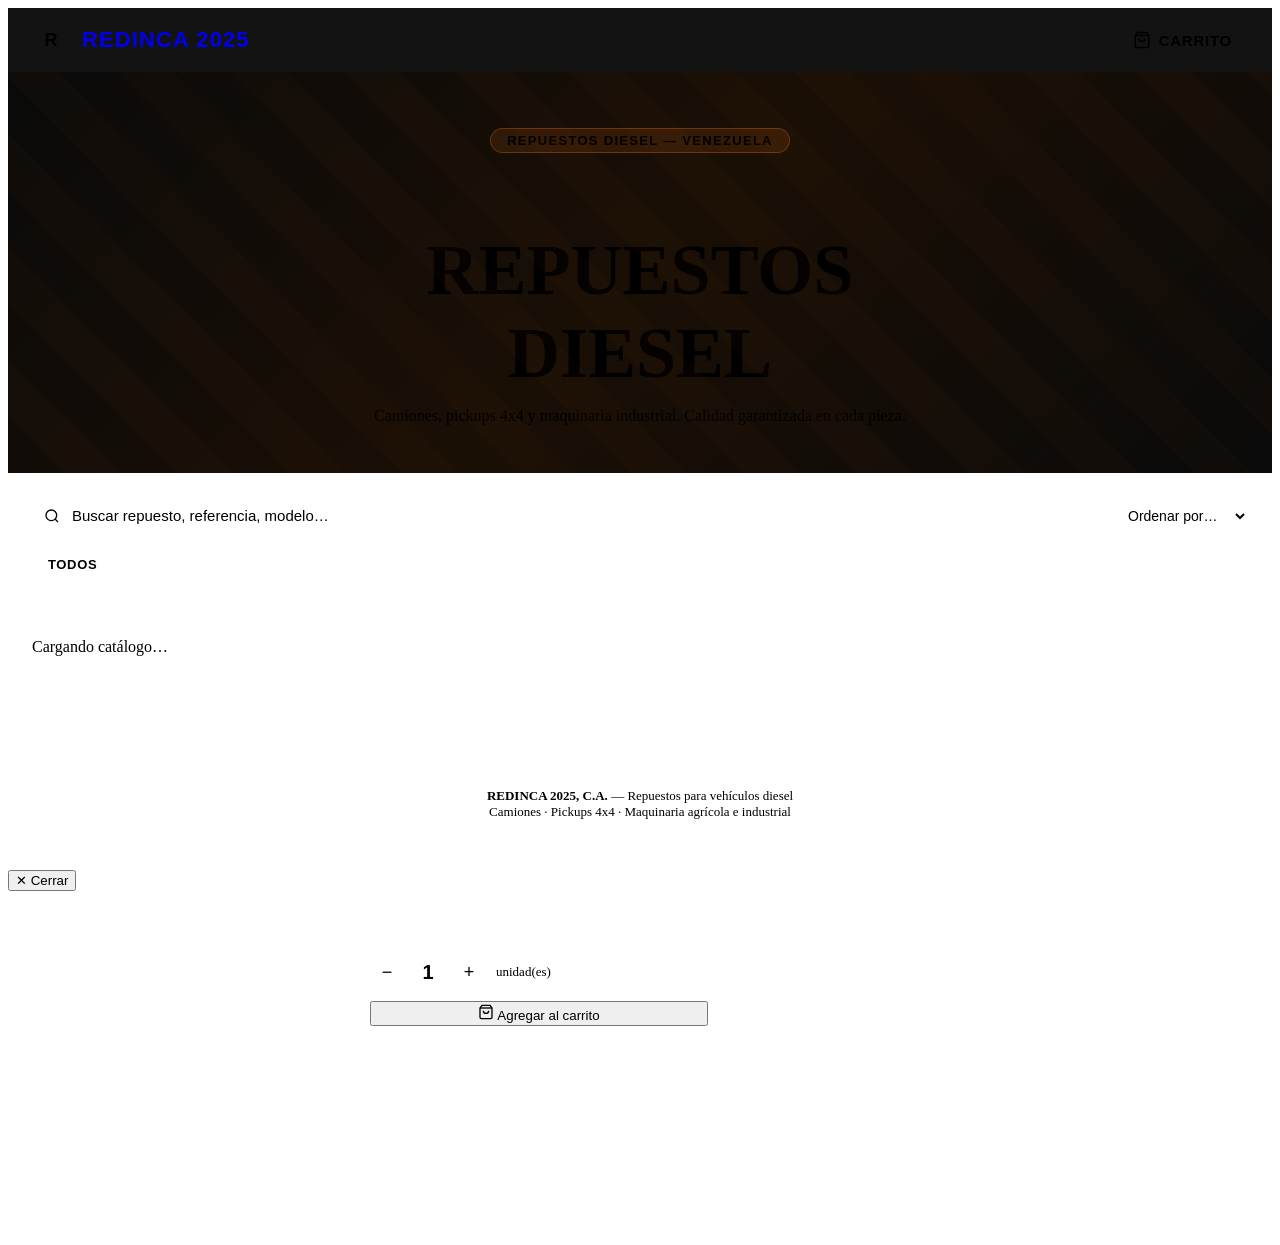
==== index.html @ 523093d1 "carga-archvios-raiz" ====
<!DOCTYPE html>
<html lang="es">
<head>
  <meta charset="UTF-8"/>
  <meta name="viewport" content="width=device-width, initial-scale=1.0"/>
  <title>REDINCA 2025 — Repuestos Diesel</title>
  <meta name="description" content="Catálogo de repuestos para vehículos diesel — camiones, pickups y maquinaria industrial."/>
  <link rel="stylesheet" href="css/style.css"/>
  <script src="https://cdn.jsdelivr.net/npm/@emailjs/browser@3/dist/email.min.js"></script>
  <style>
    /* ---- HEADER ---- */
    .site-header {
      position: sticky; top: 0; z-index: 100;
      background: rgba(10,10,10,0.96);
      backdrop-filter: blur(10px);
      border-bottom: 1px solid var(--border);
    }
    .header-inner {
      max-width: 1280px; margin: 0 auto;
      padding: 0 24px;
      display: flex; align-items: center; justify-content: space-between;
      height: 64px;
    }
    .logo { display: flex; align-items: center; gap: 12px; text-decoration: none; }
    .logo-mark {
      width: 38px; height: 38px;
      background: var(--orange);
      border-radius: 4px;
      display: flex; align-items: center; justify-content: center;
      font-family: 'Barlow Condensed', sans-serif;
      font-weight: 800; font-size: 18px; color: #000;
    }
    .logo-text { font-family: 'Barlow Condensed', sans-serif; font-size: 22px; font-weight: 700; letter-spacing: 0.05em; color: var(--white); }
    .logo-year { color: var(--orange); }

    .cart-btn {
      position: relative; cursor: pointer;
      background: var(--surface); border: 1px solid var(--border2);
      border-radius: var(--radius); padding: 8px 16px;
      display: flex; align-items: center; gap: 8px;
      font-family: 'Barlow Condensed', sans-serif; font-weight: 600; font-size: 15px;
      color: var(--text); transition: border-color 0.15s;
      text-transform: uppercase; letter-spacing: 0.05em;
    }
    .cart-btn:hover { border-color: var(--orange); color: var(--orange); }
    .cart-badge {
      position: absolute; top: -6px; right: -6px;
      background: var(--orange); color: #000;
      width: 18px; height: 18px; border-radius: 50%;
      font-size: 10px; font-weight: 800;
      display: none; align-items: center; justify-content: center;
    }

    /* ---- HERO ---- */
    .hero {
      background: linear-gradient(135deg, #0a0a0a 0%, #1a0f05 50%, #0a0a0a 100%);
      border-bottom: 1px solid var(--border);
      padding: 56px 24px 48px;
      text-align: center;
      position: relative;
      overflow: hidden;
    }
    .hero::before {
      content: '';
      position: absolute; inset: 0;
      background: repeating-linear-gradient(45deg, transparent, transparent 40px, rgba(249,115,22,0.02) 40px, rgba(249,115,22,0.02) 80px);
    }
    .hero-tag {
      display: inline-block;
      background: rgba(249,115,22,0.12); color: var(--orange);
      border: 1px solid rgba(249,115,22,0.3);
      border-radius: 99px; padding: 4px 16px;
      font-family: 'Barlow Condensed', sans-serif;
      font-size: 13px; font-weight: 700; letter-spacing: 0.1em;
      text-transform: uppercase; margin-bottom: 16px;
    }
    .hero h1 { font-size: clamp(36px, 6vw, 72px); font-weight: 800; color: var(--white); margin-bottom: 12px; }
    .hero h1 span { color: var(--orange); }
    .hero p { color: var(--textSoft); font-size: 16px; max-width: 540px; margin: 0 auto; }

    /* ---- FILTROS ---- */
    .filters-bar {
      max-width: 1280px; margin: 0 auto;
      padding: 24px 24px 0;
    }
    .search-row {
      display: flex; gap: 12px; flex-wrap: wrap;
      margin-bottom: 16px;
    }
    .search-wrap {
      flex: 1; min-width: 200px;
      position: relative;
    }
    .search-wrap svg { position: absolute; left: 12px; top: 50%; transform: translateY(-50%); color: var(--muted); }
    .search-input {
      width: 100%; background: var(--surface);
      border: 1px solid var(--border); border-radius: var(--radius);
      color: var(--text); font-size: 15px;
      padding: 10px 14px 10px 40px;
      outline: none; transition: border-color 0.15s;
    }
    .search-input:focus { border-color: var(--orange); }
    .search-input::placeholder { color: var(--muted); }
    .filter-select {
      background: var(--surface); border: 1px solid var(--border);
      border-radius: var(--radius); color: var(--text);
      font-size: 14px; padding: 10px 14px;
      outline: none; cursor: pointer; transition: border-color 0.15s;
    }
    .filter-select:focus { border-color: var(--orange); }
    .filter-select option { background: var(--surface2); }

    .cats-scroll {
      display: flex; gap: 8px; overflow-x: auto; padding-bottom: 4px;
      scrollbar-width: none;
    }
    .cats-scroll::-webkit-scrollbar { display: none; }
    .cat-chip {
      flex-shrink: 0; cursor: pointer;
      background: var(--surface); border: 1px solid var(--border);
      border-radius: 99px; padding: 6px 16px;
      font-family: 'Barlow Condensed', sans-serif;
      font-size: 13px; font-weight: 600; letter-spacing: 0.05em;
      text-transform: uppercase; color: var(--textSoft);
      transition: all 0.15s; white-space: nowrap;
    }
    .cat-chip:hover { border-color: var(--orange); color: var(--orange); }
    .cat-chip.active { background: var(--orange); border-color: var(--orange); color: #000; }

    /* ---- GRID ---- */
    .catalog-section { max-width: 1280px; margin: 0 auto; padding: 24px; }
    .results-info { color: var(--gray); font-size: 13px; margin-bottom: 16px; }
    .products-grid {
      display: grid;
      grid-template-columns: repeat(auto-fill, minmax(260px, 1fr));
      gap: 20px;
    }

    /* ---- PRODUCT CARD ---- */
    .product-card {
      background: var(--surface); border: 1px solid var(--border);
      border-radius: var(--radius2); overflow: hidden;
      transition: border-color 0.2s, transform 0.2s;
      cursor: pointer;
      display: flex; flex-direction: column;
    }
    .product-card:hover { border-color: var(--orange); transform: translateY(-2px); }
    .product-img-wrap {
      position: relative; aspect-ratio: 1;
      background: var(--surface2); overflow: hidden;
    }
    .product-img-wrap img {
      width: 100%; height: 100%; object-fit: cover;
      transition: transform 0.3s;
    }
    .product-card:hover .product-img-wrap img { transform: scale(1.04); }
    .no-img {
      width: 100%; height: 100%;
      display: flex; align-items: center; justify-content: center;
      font-size: 48px; opacity: 0.2;
    }
    .product-cat-badge {
      position: absolute; top: 10px; left: 10px;
    }
    .product-body { padding: 16px; flex: 1; display: flex; flex-direction: column; gap: 8px; }
    .product-name {
      font-family: 'Barlow Condensed', sans-serif;
      font-size: 18px; font-weight: 700; color: var(--white);
      line-height: 1.2;
    }
    .product-desc { font-size: 13px; color: var(--textSoft); line-height: 1.5; flex: 1; }
    .product-footer {
      display: flex; align-items: center; justify-content: space-between;
      padding: 12px 16px; border-top: 1px solid var(--border);
      background: rgba(0,0,0,0.2);
    }
    .product-price {
      font-family: 'Barlow Condensed', sans-serif;
      font-size: 22px; font-weight: 700; color: var(--orange);
    }
    .product-price span { font-size: 13px; font-weight: 400; color: var(--gray); margin-right: 4px; }
    .add-btn {
      background: var(--orange); color: #000; border: none;
      border-radius: var(--radius); padding: 8px 14px;
      font-family: 'Barlow Condensed', sans-serif;
      font-size: 13px; font-weight: 700; letter-spacing: 0.06em;
      text-transform: uppercase; cursor: pointer;
      transition: all 0.15s; display: flex; align-items: center; gap: 6px;
    }
    .add-btn:hover { background: var(--orangeL); transform: scale(1.04); }
    .add-btn.added { background: var(--green); color: #000; }

    /* ---- PRODUCT MODAL ---- */
    #product-modal .modal { max-width: 700px; }
    .product-modal-grid { display: grid; grid-template-columns: 1fr 1fr; gap: 24px; }
    @media (max-width: 600px) { .product-modal-grid { grid-template-columns: 1fr; } }
    .product-modal-imgs { border-radius: var(--radius); overflow: hidden; background: var(--surface2); aspect-ratio: 1; }
    .product-modal-imgs img { width: 100%; height: 100%; object-fit: cover; }
    .product-modal-info { display: flex; flex-direction: column; gap: 12px; }
    .product-modal-price {
      font-family: 'Barlow Condensed', sans-serif;
      font-size: 32px; font-weight: 800; color: var(--orange);
    }
    .qty-row { display: flex; align-items: center; gap: 10px; }
    .qty-btn {
      width: 34px; height: 34px; border-radius: var(--radius);
      background: var(--surface2); border: 1px solid var(--border2);
      color: var(--text); font-size: 18px; cursor: pointer;
      display: flex; align-items: center; justify-content: center;
      transition: all 0.15s;
    }
    .qty-btn:hover { border-color: var(--orange); color: var(--orange); }
    .qty-num { font-family: 'Barlow Condensed', sans-serif; font-size: 20px; font-weight: 700; min-width: 28px; text-align: center; }
    .thumbs { display: flex; gap: 8px; margin-top: 8px; flex-wrap: wrap; }
    .thumb { width: 56px; height: 56px; border-radius: var(--radius); overflow: hidden; border: 2px solid transparent; cursor: pointer; background: var(--surface2); }
    .thumb.active { border-color: var(--orange); }
    .thumb img { width: 100%; height: 100%; object-fit: cover; }

    /* ---- CART PANEL ---- */
    .cart-panel {
      position: fixed; top: 0; right: -420px; width: 420px; height: 100vh;
      background: var(--surface); border-left: 1px solid var(--border2);
      z-index: 500; transition: right 0.3s ease;
      display: flex; flex-direction: column;
    }
    .cart-panel.open { right: 0; }
    .cart-overlay {
      position: fixed; inset: 0;
      background: rgba(0,0,0,0.7);
      z-index: 499;
      display: none;
    }
    .cart-overlay.open { display: block; }
    @media (max-width: 440px) { .cart-panel { width: 100vw; right: -100vw; } }
    .cart-header {
      display: flex; align-items: center; justify-content: space-between;
      padding: 20px 24px; border-bottom: 1px solid var(--border);
    }
    .cart-header h2 { font-family: 'Barlow Condensed', sans-serif; font-size: 22px; font-weight: 700; }
    .cart-items { flex: 1; overflow-y: auto; padding: 16px; display: flex; flex-direction: column; gap: 12px; }
    .cart-item {
      display: flex; gap: 12px; align-items: flex-start;
      background: var(--surface2); border: 1px solid var(--border);
      border-radius: var(--radius); padding: 12px;
    }
    .cart-item-img {
      width: 56px; height: 56px; border-radius: var(--radius);
      background: var(--dark); flex-shrink: 0; overflow: hidden;
    }
    .cart-item-img img { width: 100%; height: 100%; object-fit: cover; }
    .cart-item-info { flex: 1; min-width: 0; }
    .cart-item-name { font-weight: 600; font-size: 14px; color: var(--white); line-height: 1.3; }
    .cart-item-price { font-family: 'Barlow Condensed', sans-serif; font-size: 16px; color: var(--orange); margin-top: 4px; }
    .cart-item-qty { display: flex; align-items: center; gap: 8px; margin-top: 6px; }
    .iq-btn { background: var(--border); border: none; color: var(--text); width: 24px; height: 24px; border-radius: 4px; cursor: pointer; font-size: 14px; display: flex; align-items: center; justify-content: center; }
    .iq-btn:hover { background: var(--orange); color: #000; }
    .cart-footer {
      padding: 16px 24px; border-top: 1px solid var(--border);
    }
    .cart-total-row { display: flex; justify-content: space-between; align-items: baseline; margin-bottom: 16px; }
    .cart-total-label { font-family: 'Barlow Condensed', sans-serif; font-size: 15px; text-transform: uppercase; letter-spacing: 0.05em; color: var(--gray); }
    .cart-total-amount { font-family: 'Barlow Condensed', sans-serif; font-size: 28px; font-weight: 800; color: var(--orange); }

    /* ---- CHECKOUT FORM ---- */
    #checkout-form { display: none; padding: 0 24px 24px; }
    #checkout-form.visible { display: block; }
    .step-indicator { display: flex; gap: 6px; margin-bottom: 20px; }
    .step-dot { flex: 1; height: 3px; border-radius: 2px; background: var(--border); }
    .step-dot.done { background: var(--orange); }

    /* ---- FOOTER ---- */
    .site-footer {
      border-top: 1px solid var(--border);
      padding: 32px 24px;
      text-align: center; color: var(--muted); font-size: 13px;
      margin-top: 60px;
    }
    .site-footer strong { color: var(--textSoft); }
  </style>
</head>
<body>

<!-- HEADER -->
<header class="site-header">
  <div class="header-inner">
    <a href="index.html" class="logo">
      <div class="logo-mark">R</div>
      <div class="logo-text">REDINCA <span class="logo-year">2025</span></div>
    </a>
    <button class="cart-btn" onclick="openCart()" aria-label="Ver carrito">
      <svg width="18" height="18" fill="none" stroke="currentColor" stroke-width="2" viewBox="0 0 24 24"><path d="M6 2L3 6v14a2 2 0 002 2h14a2 2 0 002-2V6l-3-4z"/><line x1="3" y1="6" x2="21" y2="6"/><path d="M16 10a4 4 0 01-8 0"/></svg>
      Carrito
      <span class="cart-badge" id="cart-badge">0</span>
    </button>
  </div>
</header>

<!-- HERO -->
<section class="hero">
  <div class="hero-tag">Repuestos Diesel — Venezuela</div>
  <h1>REPUESTOS<br/><span>DIESEL</span></h1>
  <p>Camiones, pickups 4x4 y maquinaria industrial. Calidad garantizada en cada pieza.</p>
</section>

<!-- FILTROS -->
<div class="filters-bar">
  <div class="search-row">
    <div class="search-wrap">
      <svg width="16" height="16" fill="none" stroke="currentColor" stroke-width="2" viewBox="0 0 24 24"><circle cx="11" cy="11" r="8"/><line x1="21" y1="21" x2="16.65" y2="16.65"/></svg>
      <input type="text" id="search-input" class="search-input" placeholder="Buscar repuesto, referencia, modelo…" oninput="applyFilters()"/>
    </div>
    <select id="sort-select" class="filter-select" onchange="applyFilters()">
      <option value="">Ordenar por…</option>
      <option value="az">Nombre A–Z</option>
      <option value="za">Nombre Z–A</option>
      <option value="asc">Precio ↑</option>
      <option value="desc">Precio ↓</option>
    </select>
  </div>
  <div class="cats-scroll" id="cats-bar">
    <div class="cat-chip active" data-cat="" onclick="selectCat(this, '')">Todos</div>
  </div>
</div>

<!-- CATÁLOGO -->
<section class="catalog-section">
  <p class="results-info" id="results-info"></p>
  <div class="products-grid" id="products-grid">
    <div style="grid-column:1/-1;" class="empty-state">
      <div class="spinner" style="margin:0 auto 16px;"></div>
      <p class="text-muted">Cargando catálogo…</p>
    </div>
  </div>
</section>

<!-- FOOTER -->
<footer class="site-footer">
  <strong>REDINCA 2025, C.A.</strong> — Repuestos para vehículos diesel<br/>
  Camiones · Pickups 4x4 · Maquinaria agrícola e industrial
</footer>

<!-- PRODUCT DETAIL MODAL -->
<div class="modal-backdrop" id="product-modal">
  <div class="modal">
    <div class="modal-header">
      <h2 id="pm-title" style="font-size:22px;"></h2>
      <button class="btn btn-ghost btn-sm" onclick="closeProductModal()">✕ Cerrar</button>
    </div>
    <div class="modal-body">
      <div class="product-modal-grid">
        <div>
          <div class="product-modal-imgs">
            <img id="pm-main-img" src="" alt="" onerror="this.style.display='none'"/>
            <div id="pm-no-img" class="no-img" style="display:none;font-size:64px;">🔩</div>
          </div>
          <div class="thumbs" id="pm-thumbs"></div>
        </div>
        <div class="product-modal-info">
          <span class="badge badge-orange" id="pm-cat"></span>
          <p id="pm-desc" style="color:var(--textSoft);font-size:14px;line-height:1.6;"></p>
          <div class="product-modal-price" id="pm-price"></div>
          <div class="qty-row">
            <button class="qty-btn" onclick="changeQty(-1)">−</button>
            <span class="qty-num" id="pm-qty">1</span>
            <button class="qty-btn" onclick="changeQty(1)">+</button>
            <span style="color:var(--gray);font-size:13px;">unidad(es)</span>
          </div>
          <button class="btn btn-primary btn-full" onclick="addFromModal()" id="pm-add-btn">
            <svg width="16" height="16" fill="none" stroke="currentColor" stroke-width="2" viewBox="0 0 24 24"><path d="M6 2L3 6v14a2 2 0 002 2h14a2 2 0 002-2V6l-3-4z"/><line x1="3" y1="6" x2="21" y2="6"/><path d="M16 10a4 4 0 01-8 0"/></svg>
            Agregar al carrito
          </button>
        </div>
      </div>
    </div>
  </div>
</div>

<!-- CART PANEL -->
<div class="cart-overlay" id="cart-overlay" onclick="closeCart()"></div>
<div class="cart-panel" id="cart-panel">
  <div class="cart-header">
    <h2>🛒 Carrito</h2>
    <button class="btn btn-ghost btn-sm" onclick="closeCart()">✕</button>
  </div>
  <div class="cart-items" id="cart-items-list"></div>

  <!-- CHECKOUT FORM (oculto hasta que haga clic) -->
  <div id="checkout-form">
    <hr class="divider"/>
    <p style="font-family:'Barlow Condensed',sans-serif;font-size:16px;font-weight:700;text-transform:uppercase;letter-spacing:0.05em;color:var(--textSoft);margin-bottom:14px;">Tus datos para el pedido</p>
    <div class="form-group">
      <label>Nombre completo *</label>
      <input type="text" id="co-nombre" class="input" placeholder="Ej: Juan Pérez"/>
    </div>
    <div class="form-group">
      <label>Teléfono / WhatsApp *</label>
      <input type="tel" id="co-telefono" class="input" placeholder="Ej: 0414-1234567"/>
    </div>
    <div class="form-group">
      <label>Nota (opcional)</label>
      <textarea id="co-nota" class="textarea" placeholder="Modelo de tu vehículo, color, dirección de entrega…" style="min-height:70px;"></textarea>
    </div>
    <div style="display:flex;flex-direction:column;gap:10px;">
      <button class="btn btn-primary btn-full" onclick="submitOrder()" id="submit-btn">
        <svg width="16" height="16" fill="none" stroke="currentColor" stroke-width="2" viewBox="0 0 24 24"><polyline points="20 6 9 17 4 12"/></svg>
        Confirmar pedido
      </button>
    </div>
    <p style="font-size:12px;color:var(--muted);text-align:center;margin-top:8px;">Tu pedido llega por email y WhatsApp para confirmar</p>
  </div>

  <div class="cart-footer" id="cart-footer">
    <div class="cart-total-row">
      <span class="cart-total-label">Total estimado</span>
      <span class="cart-total-amount" id="cart-total-display">Bs. 0,00</span>
    </div>
    <button class="btn btn-primary btn-full" onclick="showCheckoutForm()" id="proceed-btn">
      Proceder al pedido →
    </button>
    <button class="btn btn-outline btn-full" onclick="clearCartConfirm()" style="margin-top:8px;">
      Vaciar carrito
    </button>
  </div>
</div>

<!-- TOAST -->
<div id="toast-container"></div>

<script type="module">
import { initSupabase, Cart, fmtPrice, sendWhatsApp, sendOrderEmail, toast, WHATSAPP_NUMBER } from './js/config.js';

// ---- GLOBALS ----
let allProducts = [];
let categories = [];
let activeCat = '';
let currentProduct = null;
let currentQty = 1;

// ---- INIT ----
window.addEventListener('DOMContentLoaded', async () => {
  emailjs.init(window.EMAILJS_PUBLIC_KEY || '');
  Cart.updateBadge();
  await loadProducts();
});

async function loadProducts() {
  try {
    const sb = await initSupabase();
    const { data, error } = await sb.from('productos').select('*').eq('activo', true).order('nombre');
    if (error) throw error;
    allProducts = data || [];
    categories = [...new Set(allProducts.map(p => p.categoria).filter(Boolean))].sort();
    renderCats();
    applyFilters();
  } catch(e) {
    document.getElementById('products-grid').innerHTML = `<div class="empty-state" style="grid-column:1/-1;"><div class="icon">⚠️</div><h3>Error al cargar</h3><p>${e.message}</p></div>`;
  }
}

function renderCats() {
  const bar = document.getElementById('cats-bar');
  bar.innerHTML = `<div class="cat-chip active" data-cat="" onclick="selectCat(this,'')">Todos</div>`;
  categories.forEach(c => {
    const d = document.createElement('div');
    d.className = 'cat-chip';
    d.dataset.cat = c;
    d.textContent = c;
    d.onclick = () => selectCat(d, c);
    bar.appendChild(d);
  });
}

window.selectCat = function(el, cat) {
  document.querySelectorAll('.cat-chip').forEach(c => c.classList.remove('active'));
  el.classList.add('active');
  activeCat = cat;
  applyFilters();
};

window.applyFilters = function() {
  const q = document.getElementById('search-input').value.toLowerCase().trim();
  const sort = document.getElementById('sort-select').value;
  let list = allProducts.filter(p => {
    const matchCat = !activeCat || p.categoria === activeCat;
    const matchQ = !q || p.nombre?.toLowerCase().includes(q) || p.descripcion?.toLowerCase().includes(q);
    return matchCat && matchQ;
  });
  if (sort === 'az') list.sort((a,b) => a.nombre.localeCompare(b.nombre));
  if (sort === 'za') list.sort((a,b) => b.nombre.localeCompare(a.nombre));
  if (sort === 'asc') list.sort((a,b) => a.precio - b.precio);
  if (sort === 'desc') list.sort((a,b) => b.precio - a.precio);
  document.getElementById('results-info').textContent = `${list.length} producto${list.length !== 1 ? 's' : ''}${activeCat ? ' en '+activeCat : ''}${q ? ' · búsqueda: "'+q+'"' : ''}`;
  renderGrid(list);
};

function renderGrid(list) {
  const grid = document.getElementById('products-grid');
  if (!list.length) {
    grid.innerHTML = `<div class="empty-state" style="grid-column:1/-1;"><div class="icon">🔍</div><h3>Sin resultados</h3><p>Probá con otra búsqueda o categoría.</p></div>`;
    return;
  }
  grid.innerHTML = list.map(p => {
    const img = p.imagenes?.[0];
    const imgHtml = img
      ? `<img src="${img}" alt="${p.nombre}" loading="lazy" onerror="this.parentElement.innerHTML='<div class=\\'no-img\\'>🔩</div>'"/>`
      : `<div class="no-img">🔩</div>`;
    return `
    <div class="product-card" onclick="openProduct('${p.id}')">
      <div class="product-img-wrap">
        ${imgHtml}
        ${p.categoria ? `<span class="badge badge-orange product-cat-badge">${p.categoria}</span>` : ''}
      </div>
      <div class="product-body">
        <div class="product-name">${p.nombre}</div>
        <div class="product-desc">${p.descripcion ? p.descripcion.slice(0,100)+(p.descripcion.length>100?'…':'') : ''}</div>
      </div>
      <div class="product-footer">
        <div class="product-price"><span>Bs.</span>${fmtPrice(p.precio)}</div>
        <button class="add-btn" onclick="event.stopPropagation();quickAdd('${p.id}',this)" title="Agregar al carrito">
          <svg width="14" height="14" fill="none" stroke="currentColor" stroke-width="2.5" viewBox="0 0 24 24"><line x1="12" y1="5" x2="12" y2="19"/><line x1="5" y1="12" x2="19" y2="12"/></svg>
          Agregar
        </button>
      </div>
    </div>`;
  }).join('');
}

window.quickAdd = function(id, btn) {
  const p = allProducts.find(x => x.id === id);
  if (!p) return;
  Cart.add(p);
  btn.classList.add('added');
  btn.textContent = '✓ Agregado';
  setTimeout(() => { btn.classList.remove('added'); btn.innerHTML = `<svg width="14" height="14" fill="none" stroke="currentColor" stroke-width="2.5" viewBox="0 0 24 24"><line x1="12" y1="5" x2="12" y2="19"/><line x1="5" y1="12" x2="19" y2="12"/></svg> Agregar`; }, 1500);
  toast(`${p.nombre} agregado al carrito`, 'success');
};

// ---- PRODUCT MODAL ----
window.openProduct = function(id) {
  const p = allProducts.find(x => x.id === id);
  if (!p) return;
  currentProduct = p;
  currentQty = 1;
  document.getElementById('pm-title').textContent = p.nombre;
  document.getElementById('pm-cat').textContent = p.categoria || '';
  document.getElementById('pm-desc').textContent = p.descripcion || '';
  document.getElementById('pm-price').innerHTML = `<span style="font-size:16px;color:var(--gray)">Bs.</span> ${fmtPrice(p.precio)}`;
  document.getElementById('pm-qty').textContent = 1;
  const mainImg = document.getElementById('pm-main-img');
  const noImg = document.getElementById('pm-no-img');
  if (p.imagenes?.length) {
    mainImg.src = p.imagenes[0]; mainImg.style.display = '';
    noImg.style.display = 'none';
  } else { mainImg.style.display = 'none'; noImg.style.display = 'flex'; }
  const thumbs = document.getElementById('pm-thumbs');
  thumbs.innerHTML = p.imagenes?.length > 1
    ? p.imagenes.map((url,i) => `<div class="thumb ${i===0?'active':''}" onclick="switchImg(this,'${url}')"><img src="${url}" alt=""/></div>`).join('')
    : '';
  document.getElementById('product-modal').classList.add('open');
};

window.switchImg = function(el, url) {
  document.querySelectorAll('.thumb').forEach(t => t.classList.remove('active'));
  el.classList.add('active');
  document.getElementById('pm-main-img').src = url;
};
window.changeQty = function(d) {
  currentQty = Math.max(1, currentQty + d);
  document.getElementById('pm-qty').textContent = currentQty;
};
window.addFromModal = function() {
  if (!currentProduct) return;
  Cart.add(currentProduct, currentQty);
  toast(`${currentProduct.nombre} (x${currentQty}) agregado`, 'success');
  closeProductModal();
};
window.closeProductModal = function() {
  document.getElementById('product-modal').classList.remove('open');
};
document.getElementById('product-modal').addEventListener('click', e => { if (e.target === e.currentTarget) closeProductModal(); });

// ---- CART PANEL ----
window.openCart = function() {
  renderCartItems();
  document.getElementById('cart-panel').classList.add('open');
  document.getElementById('cart-overlay').classList.add('open');
};
window.closeCart = function() {
  document.getElementById('cart-panel').classList.remove('open');
  document.getElementById('cart-overlay').classList.remove('open');
};

function renderCartItems() {
  const items = Cart.get();
  const list = document.getElementById('cart-items-list');
  if (!items.length) {
    list.innerHTML = `<div class="empty-state"><div class="icon" style="font-size:40px;opacity:0.3;">🛒</div><p>El carrito está vacío</p></div>`;
    document.getElementById('cart-footer').style.display = 'none';
    document.getElementById('checkout-form').classList.remove('visible');
    return;
  }
  document.getElementById('cart-footer').style.display = '';
  list.innerHTML = items.map(i => `
    <div class="cart-item">
      <div class="cart-item-img">
        ${i.imagen ? `<img src="${i.imagen}" alt=""/>` : '<div style="width:100%;height:100%;display:flex;align-items:center;justify-content:center;font-size:24px;opacity:.3;">🔩</div>'}
      </div>
      <div class="cart-item-info">
        <div class="cart-item-name">${i.nombre}</div>
        <div class="cart-item-price">Bs. ${fmtPrice(i.precio * i.qty)}</div>
        <div class="cart-item-qty">
          <button class="iq-btn" onclick="updateCartQty('${i.id}', ${i.qty-1})">−</button>
          <span style="font-size:14px;min-width:20px;text-align:center;">${i.qty}</span>
          <button class="iq-btn" onclick="updateCartQty('${i.id}', ${i.qty+1})">+</button>
          <button class="iq-btn" onclick="removeCartItem('${i.id}')" style="margin-left:4px;color:var(--red)">✕</button>
        </div>
      </div>
    </div>`).join('');
  document.getElementById('cart-total-display').textContent = `Bs. ${fmtPrice(Cart.total())}`;
}

window.updateCartQty = function(id, qty) {
  if (qty < 1) { Cart.remove(id); }
  else { Cart.updateQty(id, qty); }
  renderCartItems();
};
window.removeCartItem = function(id) {
  Cart.remove(id);
  renderCartItems();
};
window.clearCartConfirm = function() {
  if (confirm('¿Vaciar el carrito?')) { Cart.clear(); renderCartItems(); }
};

// ---- CHECKOUT ----
window.showCheckoutForm = function() {
  document.getElementById('checkout-form').classList.add('visible');
  document.getElementById('cart-footer').style.display = 'none';
};

window.submitOrder = async function() {
  const nombre = document.getElementById('co-nombre').value.trim();
  const telefono = document.getElementById('co-telefono').value.trim();
  const nota = document.getElementById('co-nota').value.trim();
  if (!nombre || !telefono) { toast('Por favor completa nombre y teléfono', 'error'); return; }

  const btn = document.getElementById('submit-btn');
  btn.disabled = true; btn.textContent = 'Procesando…';

  const items = Cart.get();
  const total = Cart.total();
  const cliente = { nombre, telefono, nota };

  let ordenId = 'LOCAL-' + Date.now();

  try {
    const sb = await initSupabase();
    const { data, error } = await sb.from('ordenes').insert([{
      cliente_nombre: nombre, cliente_telefono: telefono,
      cliente_nota: nota, productos: items,
      total, estado: 'pendiente'
    }]).select().single();
    if (!error && data) ordenId = data.id;
  } catch(e) { console.warn('Supabase order save:', e); }

  // Email
  await sendOrderEmail(cliente, items, total, ordenId);

  // WhatsApp
  sendWhatsApp(cliente, items, total);

  Cart.clear();
  closeCart();
  toast('¡Pedido enviado! Te contactaremos para confirmar.', 'success');
  btn.disabled = false; btn.textContent = 'Confirmar pedido';
};
</script>
</body>
</html>
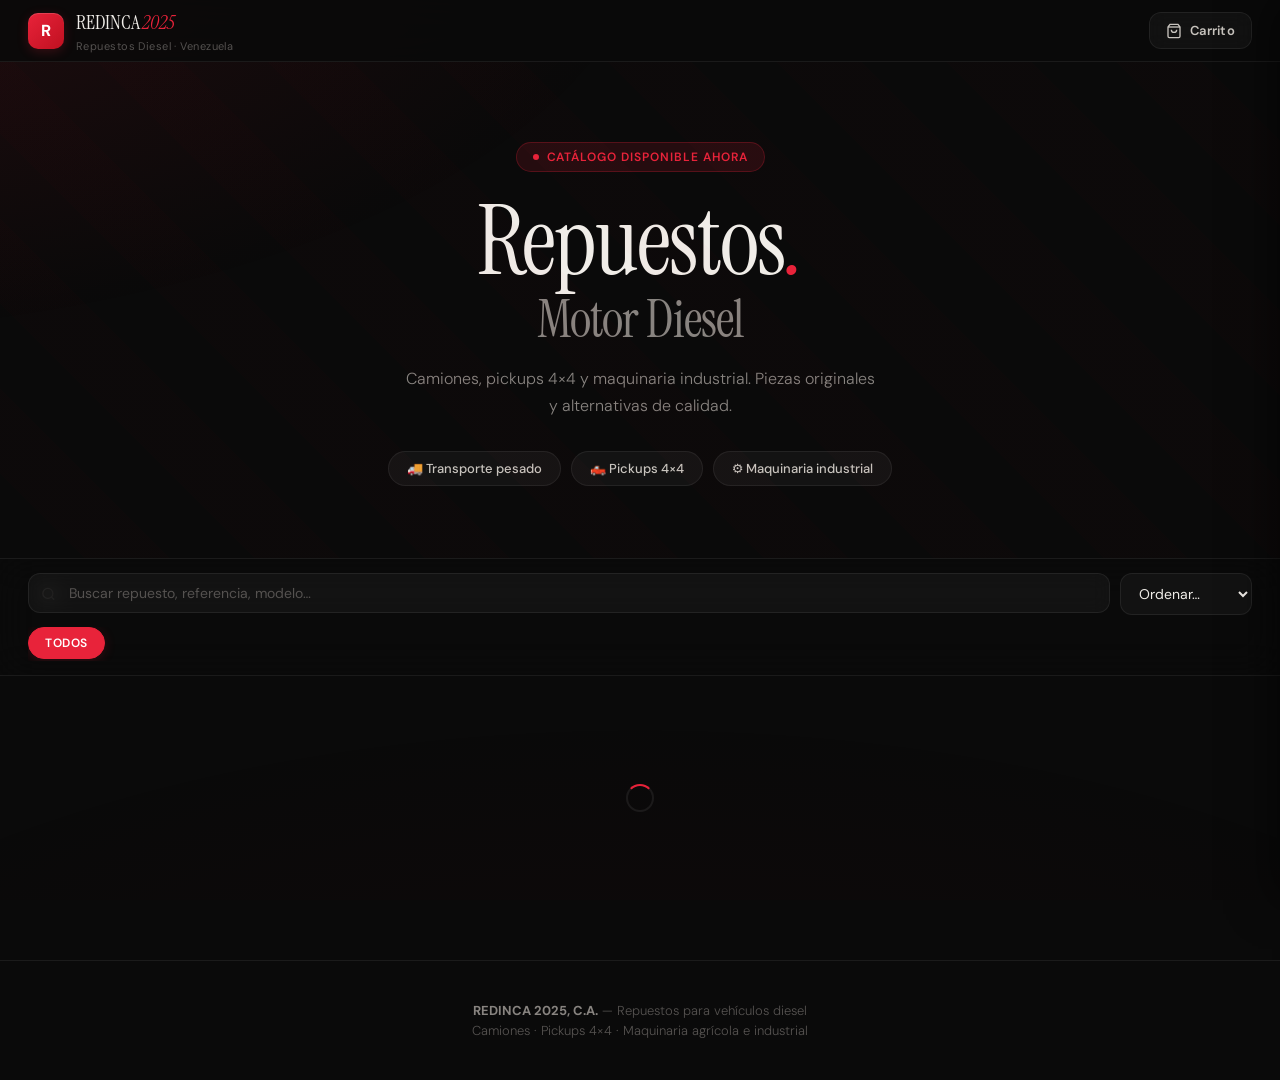
==== commit ee9e7740: "Update index.html" ====
--- a/index.html
+++ b/index.html
@@ -1,371 +1,729 @@
 <!DOCTYPE html>
 <html lang="es">
 <head>
-  <meta charset="UTF-8"/>
-  <meta name="viewport" content="width=device-width, initial-scale=1.0"/>
-  <title>REDINCA 2025 — Repuestos Diesel</title>
-  <meta name="description" content="Catálogo de repuestos para vehículos diesel — camiones, pickups y maquinaria industrial."/>
-  <link rel="stylesheet" href="css/style.css"/>
-  <script src="https://cdn.jsdelivr.net/npm/@emailjs/browser@3/dist/email.min.js"></script>
-  <style>
-    /* ---- HEADER ---- */
-    .site-header {
-      position: sticky; top: 0; z-index: 100;
-      background: rgba(10,10,10,0.96);
-      backdrop-filter: blur(10px);
-      border-bottom: 1px solid var(--border);
-    }
-    .header-inner {
-      max-width: 1280px; margin: 0 auto;
-      padding: 0 24px;
-      display: flex; align-items: center; justify-content: space-between;
-      height: 64px;
-    }
-    .logo { display: flex; align-items: center; gap: 12px; text-decoration: none; }
-    .logo-mark {
-      width: 38px; height: 38px;
-      background: var(--orange);
-      border-radius: 4px;
-      display: flex; align-items: center; justify-content: center;
-      font-family: 'Barlow Condensed', sans-serif;
-      font-weight: 800; font-size: 18px; color: #000;
-    }
-    .logo-text { font-family: 'Barlow Condensed', sans-serif; font-size: 22px; font-weight: 700; letter-spacing: 0.05em; color: var(--white); }
-    .logo-year { color: var(--orange); }
-
-    .cart-btn {
-      position: relative; cursor: pointer;
-      background: var(--surface); border: 1px solid var(--border2);
-      border-radius: var(--radius); padding: 8px 16px;
-      display: flex; align-items: center; gap: 8px;
-      font-family: 'Barlow Condensed', sans-serif; font-weight: 600; font-size: 15px;
-      color: var(--text); transition: border-color 0.15s;
-      text-transform: uppercase; letter-spacing: 0.05em;
-    }
-    .cart-btn:hover { border-color: var(--orange); color: var(--orange); }
-    .cart-badge {
-      position: absolute; top: -6px; right: -6px;
-      background: var(--orange); color: #000;
-      width: 18px; height: 18px; border-radius: 50%;
-      font-size: 10px; font-weight: 800;
-      display: none; align-items: center; justify-content: center;
-    }
-
-    /* ---- HERO ---- */
-    .hero {
-      background: linear-gradient(135deg, #0a0a0a 0%, #1a0f05 50%, #0a0a0a 100%);
-      border-bottom: 1px solid var(--border);
-      padding: 56px 24px 48px;
-      text-align: center;
-      position: relative;
-      overflow: hidden;
-    }
-    .hero::before {
-      content: '';
-      position: absolute; inset: 0;
-      background: repeating-linear-gradient(45deg, transparent, transparent 40px, rgba(249,115,22,0.02) 40px, rgba(249,115,22,0.02) 80px);
-    }
-    .hero-tag {
-      display: inline-block;
-      background: rgba(249,115,22,0.12); color: var(--orange);
-      border: 1px solid rgba(249,115,22,0.3);
-      border-radius: 99px; padding: 4px 16px;
-      font-family: 'Barlow Condensed', sans-serif;
-      font-size: 13px; font-weight: 700; letter-spacing: 0.1em;
-      text-transform: uppercase; margin-bottom: 16px;
-    }
-    .hero h1 { font-size: clamp(36px, 6vw, 72px); font-weight: 800; color: var(--white); margin-bottom: 12px; }
-    .hero h1 span { color: var(--orange); }
-    .hero p { color: var(--textSoft); font-size: 16px; max-width: 540px; margin: 0 auto; }
-
-    /* ---- FILTROS ---- */
-    .filters-bar {
-      max-width: 1280px; margin: 0 auto;
-      padding: 24px 24px 0;
-    }
-    .search-row {
-      display: flex; gap: 12px; flex-wrap: wrap;
-      margin-bottom: 16px;
-    }
-    .search-wrap {
-      flex: 1; min-width: 200px;
-      position: relative;
-    }
-    .search-wrap svg { position: absolute; left: 12px; top: 50%; transform: translateY(-50%); color: var(--muted); }
-    .search-input {
-      width: 100%; background: var(--surface);
-      border: 1px solid var(--border); border-radius: var(--radius);
-      color: var(--text); font-size: 15px;
-      padding: 10px 14px 10px 40px;
-      outline: none; transition: border-color 0.15s;
-    }
-    .search-input:focus { border-color: var(--orange); }
-    .search-input::placeholder { color: var(--muted); }
-    .filter-select {
-      background: var(--surface); border: 1px solid var(--border);
-      border-radius: var(--radius); color: var(--text);
-      font-size: 14px; padding: 10px 14px;
-      outline: none; cursor: pointer; transition: border-color 0.15s;
-    }
-    .filter-select:focus { border-color: var(--orange); }
-    .filter-select option { background: var(--surface2); }
-
-    .cats-scroll {
-      display: flex; gap: 8px; overflow-x: auto; padding-bottom: 4px;
-      scrollbar-width: none;
-    }
-    .cats-scroll::-webkit-scrollbar { display: none; }
-    .cat-chip {
-      flex-shrink: 0; cursor: pointer;
-      background: var(--surface); border: 1px solid var(--border);
-      border-radius: 99px; padding: 6px 16px;
-      font-family: 'Barlow Condensed', sans-serif;
-      font-size: 13px; font-weight: 600; letter-spacing: 0.05em;
-      text-transform: uppercase; color: var(--textSoft);
-      transition: all 0.15s; white-space: nowrap;
-    }
-    .cat-chip:hover { border-color: var(--orange); color: var(--orange); }
-    .cat-chip.active { background: var(--orange); border-color: var(--orange); color: #000; }
-
-    /* ---- GRID ---- */
-    .catalog-section { max-width: 1280px; margin: 0 auto; padding: 24px; }
-    .results-info { color: var(--gray); font-size: 13px; margin-bottom: 16px; }
-    .products-grid {
-      display: grid;
-      grid-template-columns: repeat(auto-fill, minmax(260px, 1fr));
-      gap: 20px;
-    }
-
-    /* ---- PRODUCT CARD ---- */
-    .product-card {
-      background: var(--surface); border: 1px solid var(--border);
-      border-radius: var(--radius2); overflow: hidden;
-      transition: border-color 0.2s, transform 0.2s;
-      cursor: pointer;
-      display: flex; flex-direction: column;
-    }
-    .product-card:hover { border-color: var(--orange); transform: translateY(-2px); }
-    .product-img-wrap {
-      position: relative; aspect-ratio: 1;
-      background: var(--surface2); overflow: hidden;
-    }
-    .product-img-wrap img {
-      width: 100%; height: 100%; object-fit: cover;
-      transition: transform 0.3s;
-    }
-    .product-card:hover .product-img-wrap img { transform: scale(1.04); }
-    .no-img {
-      width: 100%; height: 100%;
-      display: flex; align-items: center; justify-content: center;
-      font-size: 48px; opacity: 0.2;
-    }
-    .product-cat-badge {
-      position: absolute; top: 10px; left: 10px;
-    }
-    .product-body { padding: 16px; flex: 1; display: flex; flex-direction: column; gap: 8px; }
-    .product-name {
-      font-family: 'Barlow Condensed', sans-serif;
-      font-size: 18px; font-weight: 700; color: var(--white);
-      line-height: 1.2;
-    }
-    .product-desc { font-size: 13px; color: var(--textSoft); line-height: 1.5; flex: 1; }
-    .product-footer {
-      display: flex; align-items: center; justify-content: space-between;
-      padding: 12px 16px; border-top: 1px solid var(--border);
-      background: rgba(0,0,0,0.2);
-    }
-    .product-price {
-      font-family: 'Barlow Condensed', sans-serif;
-      font-size: 22px; font-weight: 700; color: var(--orange);
-    }
-    .product-price span { font-size: 13px; font-weight: 400; color: var(--gray); margin-right: 4px; }
-    .add-btn {
-      background: var(--orange); color: #000; border: none;
-      border-radius: var(--radius); padding: 8px 14px;
-      font-family: 'Barlow Condensed', sans-serif;
-      font-size: 13px; font-weight: 700; letter-spacing: 0.06em;
-      text-transform: uppercase; cursor: pointer;
-      transition: all 0.15s; display: flex; align-items: center; gap: 6px;
-    }
-    .add-btn:hover { background: var(--orangeL); transform: scale(1.04); }
-    .add-btn.added { background: var(--green); color: #000; }
-
-    /* ---- PRODUCT MODAL ---- */
-    #product-modal .modal { max-width: 700px; }
-    .product-modal-grid { display: grid; grid-template-columns: 1fr 1fr; gap: 24px; }
-    @media (max-width: 600px) { .product-modal-grid { grid-template-columns: 1fr; } }
-    .product-modal-imgs { border-radius: var(--radius); overflow: hidden; background: var(--surface2); aspect-ratio: 1; }
-    .product-modal-imgs img { width: 100%; height: 100%; object-fit: cover; }
-    .product-modal-info { display: flex; flex-direction: column; gap: 12px; }
-    .product-modal-price {
-      font-family: 'Barlow Condensed', sans-serif;
-      font-size: 32px; font-weight: 800; color: var(--orange);
-    }
-    .qty-row { display: flex; align-items: center; gap: 10px; }
-    .qty-btn {
-      width: 34px; height: 34px; border-radius: var(--radius);
-      background: var(--surface2); border: 1px solid var(--border2);
-      color: var(--text); font-size: 18px; cursor: pointer;
-      display: flex; align-items: center; justify-content: center;
-      transition: all 0.15s;
-    }
-    .qty-btn:hover { border-color: var(--orange); color: var(--orange); }
-    .qty-num { font-family: 'Barlow Condensed', sans-serif; font-size: 20px; font-weight: 700; min-width: 28px; text-align: center; }
-    .thumbs { display: flex; gap: 8px; margin-top: 8px; flex-wrap: wrap; }
-    .thumb { width: 56px; height: 56px; border-radius: var(--radius); overflow: hidden; border: 2px solid transparent; cursor: pointer; background: var(--surface2); }
-    .thumb.active { border-color: var(--orange); }
-    .thumb img { width: 100%; height: 100%; object-fit: cover; }
-
-    /* ---- CART PANEL ---- */
-    .cart-panel {
-      position: fixed; top: 0; right: -420px; width: 420px; height: 100vh;
-      background: var(--surface); border-left: 1px solid var(--border2);
-      z-index: 500; transition: right 0.3s ease;
-      display: flex; flex-direction: column;
-    }
-    .cart-panel.open { right: 0; }
-    .cart-overlay {
-      position: fixed; inset: 0;
-      background: rgba(0,0,0,0.7);
-      z-index: 499;
-      display: none;
-    }
-    .cart-overlay.open { display: block; }
-    @media (max-width: 440px) { .cart-panel { width: 100vw; right: -100vw; } }
-    .cart-header {
-      display: flex; align-items: center; justify-content: space-between;
-      padding: 20px 24px; border-bottom: 1px solid var(--border);
-    }
-    .cart-header h2 { font-family: 'Barlow Condensed', sans-serif; font-size: 22px; font-weight: 700; }
-    .cart-items { flex: 1; overflow-y: auto; padding: 16px; display: flex; flex-direction: column; gap: 12px; }
-    .cart-item {
-      display: flex; gap: 12px; align-items: flex-start;
-      background: var(--surface2); border: 1px solid var(--border);
-      border-radius: var(--radius); padding: 12px;
-    }
-    .cart-item-img {
-      width: 56px; height: 56px; border-radius: var(--radius);
-      background: var(--dark); flex-shrink: 0; overflow: hidden;
-    }
-    .cart-item-img img { width: 100%; height: 100%; object-fit: cover; }
-    .cart-item-info { flex: 1; min-width: 0; }
-    .cart-item-name { font-weight: 600; font-size: 14px; color: var(--white); line-height: 1.3; }
-    .cart-item-price { font-family: 'Barlow Condensed', sans-serif; font-size: 16px; color: var(--orange); margin-top: 4px; }
-    .cart-item-qty { display: flex; align-items: center; gap: 8px; margin-top: 6px; }
-    .iq-btn { background: var(--border); border: none; color: var(--text); width: 24px; height: 24px; border-radius: 4px; cursor: pointer; font-size: 14px; display: flex; align-items: center; justify-content: center; }
-    .iq-btn:hover { background: var(--orange); color: #000; }
-    .cart-footer {
-      padding: 16px 24px; border-top: 1px solid var(--border);
-    }
-    .cart-total-row { display: flex; justify-content: space-between; align-items: baseline; margin-bottom: 16px; }
-    .cart-total-label { font-family: 'Barlow Condensed', sans-serif; font-size: 15px; text-transform: uppercase; letter-spacing: 0.05em; color: var(--gray); }
-    .cart-total-amount { font-family: 'Barlow Condensed', sans-serif; font-size: 28px; font-weight: 800; color: var(--orange); }
-
-    /* ---- CHECKOUT FORM ---- */
-    #checkout-form { display: none; padding: 0 24px 24px; }
-    #checkout-form.visible { display: block; }
-    .step-indicator { display: flex; gap: 6px; margin-bottom: 20px; }
-    .step-dot { flex: 1; height: 3px; border-radius: 2px; background: var(--border); }
-    .step-dot.done { background: var(--orange); }
-
-    /* ---- FOOTER ---- */
-    .site-footer {
-      border-top: 1px solid var(--border);
-      padding: 32px 24px;
-      text-align: center; color: var(--muted); font-size: 13px;
-      margin-top: 60px;
-    }
-    .site-footer strong { color: var(--textSoft); }
-  </style>
+<meta charset="UTF-8"/>
+<meta name="viewport" content="width=device-width, initial-scale=1.0"/>
+<title>REDINCA 2025 — Repuestos Diesel</title>
+<meta name="description" content="Catálogo de repuestos para vehículos diesel — camiones, pickups 4x4 y maquinaria industrial."/>
+<link rel="preconnect" href="https://fonts.googleapis.com"/>
+<link href="https://fonts.googleapis.com/css2?family=Instrument+Serif:ital@0;1&family=DM+Sans:ital,wght@0,300;0,400;0,500;0,600;1,300&display=swap" rel="stylesheet"/>
+<script src="https://cdn.jsdelivr.net/npm/@emailjs/browser@3/dist/email.min.js"></script>
+<style>
+/* ═══════════════════════════════════════════
+   RESET
+═══════════════════════════════════════════ */
+*,*::before,*::after{box-sizing:border-box;margin:0;padding:0;}
+html{-webkit-font-smoothing:antialiased;scroll-behavior:smooth;}
+
+:root{
+  /* Dark palette — negro, rojo, blanco */
+  --bg:        #0a0a0a;
+  --bg2:       #111111;
+  --surface:   rgba(22,22,22,0.85);
+  --surface2:  rgba(30,30,30,0.7);
+  --glass:     rgba(18,18,18,0.8);
+  --glass2:    rgba(255,255,255,0.04);
+  --border:    rgba(255,255,255,0.07);
+  --border2:   rgba(255,255,255,0.04);
+
+  --shadow:    0 2px 20px rgba(0,0,0,0.4),0 1px 4px rgba(0,0,0,0.3);
+  --shadow2:   0 8px 40px rgba(0,0,0,0.6),0 2px 8px rgba(0,0,0,0.4);
+  --shadow3:   0 32px 80px rgba(0,0,0,0.8);
+
+  --text:      #f0ede8;
+  --text2:     #c8c4be;
+  --muted:     #888480;
+  --faint:     #555250;
+
+  --red:       #e8233a;
+  --red2:      #ff3a50;
+  --redL:      rgba(232,35,58,0.12);
+  --redBorder: rgba(232,35,58,0.25);
+  --redGlow:   rgba(232,35,58,0.2);
+
+  --white:     #ffffff;
+  --green:     #30d158;
+  --blue:      #0a84ff;
+
+  --radius:    12px;
+  --radius2:   18px;
+  --radius3:   24px;
+  --font:      'DM Sans',system-ui,sans-serif;
+  --fontD:     'Instrument Serif',Georgia,serif;
+}
+
+body{
+  font-family:var(--font);
+  background:var(--bg);
+  color:var(--text);
+  min-height:100vh;
+  font-size:15px;
+  line-height:1.5;
+  overflow-x:hidden;
+}
+
+/* ═══════════════════════════════════════════
+   BACKGROUND MESH
+═══════════════════════════════════════════ */
+.bg-mesh{
+  position:fixed;inset:0;z-index:0;overflow:hidden;pointer-events:none;
+}
+.bg-mesh::before{
+  content:'';position:absolute;inset:-50%;
+  background:
+    radial-gradient(ellipse 60% 40% at 15% 20%,rgba(232,35,58,0.12) 0%,transparent 60%),
+    radial-gradient(ellipse 50% 35% at 85% 10%,rgba(180,10,30,0.08) 0%,transparent 55%),
+    radial-gradient(ellipse 70% 50% at 50% 95%,rgba(100,0,15,0.1) 0%,transparent 60%),
+    radial-gradient(ellipse 40% 60% at 5% 75%,rgba(232,35,58,0.06) 0%,transparent 50%);
+  animation:meshFloat 20s ease-in-out infinite alternate;
+}
+@keyframes meshFloat{
+  0%{transform:translate(0,0) rotate(0deg);}
+  50%{transform:translate(1.5%,1%) rotate(0.5deg);}
+  100%{transform:translate(-1%,1.5%) rotate(-0.3deg);}
+}
+
+/* ═══════════════════════════════════════════
+   HEADER
+═══════════════════════════════════════════ */
+.site-header{
+  position:sticky;top:0;z-index:200;
+  height:62px;
+  background:rgba(10,10,10,0.88);
+  backdrop-filter:blur(32px) saturate(1.6);
+  -webkit-backdrop-filter:blur(32px) saturate(1.6);
+  border-bottom:1px solid var(--border);
+}
+.header-inner{
+  max-width:1280px;margin:0 auto;
+  padding:0 28px;height:100%;
+  display:flex;align-items:center;justify-content:space-between;
+}
+.logo{display:flex;align-items:center;gap:12px;text-decoration:none;}
+.logo-mark{
+  width:36px;height:36px;border-radius:10px;flex-shrink:0;
+  background:linear-gradient(135deg,var(--red),#c01020);
+  display:flex;align-items:center;justify-content:center;
+  font-size:16px;font-weight:800;color:#fff;
+  box-shadow:0 3px 12px var(--redGlow),inset 0 1px 0 rgba(255,255,255,0.15);
+}
+.logo-name{
+  font-family:var(--fontD);font-size:20px;
+  color:var(--text);letter-spacing:-0.2px;
+}
+.logo-name em{font-style:italic;color:var(--red);}
+.logo-tagline{font-size:11px;color:var(--faint);letter-spacing:0.04em;margin-top:1px;}
+
+.header-right{display:flex;align-items:center;gap:10px;}
+
+.cart-btn{
+  position:relative;cursor:pointer;
+  background:var(--glass2);
+  border:1px solid var(--border);
+  border-radius:var(--radius);
+  padding:9px 16px;
+  display:flex;align-items:center;gap:8px;
+  font-family:var(--font);font-size:13px;font-weight:600;
+  color:var(--text2);
+  transition:all 0.18s ease;
+  letter-spacing:0.02em;
+  backdrop-filter:blur(10px);
+}
+.cart-btn:hover{border-color:var(--red);color:var(--red);}
+.cart-badge{
+  position:absolute;top:-6px;right:-6px;
+  background:var(--red);color:#fff;
+  width:18px;height:18px;border-radius:50%;
+  font-size:10px;font-weight:800;
+  display:none;align-items:center;justify-content:center;
+  box-shadow:0 2px 8px var(--redGlow);
+}
+
+/* ═══════════════════════════════════════════
+   HERO
+═══════════════════════════════════════════ */
+.hero{
+  position:relative;overflow:hidden;
+  padding:80px 28px 72px;
+  text-align:center;
+  border-bottom:1px solid var(--border);
+}
+.hero::before{
+  content:'';position:absolute;inset:0;
+  background:repeating-linear-gradient(
+    45deg,transparent,transparent 60px,
+    rgba(232,35,58,0.015) 60px,rgba(232,35,58,0.015) 120px
+  );
+}
+.hero-eyebrow{
+  display:inline-flex;align-items:center;gap:8px;
+  background:var(--redL);color:var(--red);
+  border:1px solid var(--redBorder);
+  border-radius:99px;padding:5px 16px;
+  font-size:12px;font-weight:600;letter-spacing:0.08em;
+  text-transform:uppercase;margin-bottom:24px;
+}
+.hero-eyebrow::before{content:'';width:6px;height:6px;border-radius:50%;background:var(--red);animation:pulse 1.8s ease-in-out infinite;}
+@keyframes pulse{0%,100%{opacity:1;transform:scale(1);}50%{opacity:0.5;transform:scale(0.8);}}
+
+.hero h1{
+  font-family:var(--fontD);
+  font-size:clamp(52px,9vw,96px);
+  font-weight:400;
+  color:var(--text);
+  line-height:0.95;
+  letter-spacing:-2px;
+  margin-bottom:20px;
+}
+.hero h1 em{font-style:italic;color:var(--red);}
+.hero h1 span{display:block;font-size:clamp(28px,5vw,52px);color:var(--muted);font-weight:300;letter-spacing:-1px;margin-top:8px;}
+.hero-sub{
+  color:var(--muted);font-size:16px;
+  max-width:480px;margin:0 auto 32px;
+  line-height:1.7;font-weight:300;
+}
+.hero-chips{
+  display:flex;gap:10px;justify-content:center;flex-wrap:wrap;
+}
+.hero-chip{
+  background:var(--glass2);border:1px solid var(--border);
+  border-radius:99px;padding:7px 18px;
+  font-size:13px;color:var(--text2);font-weight:500;
+}
+
+/* ═══════════════════════════════════════════
+   FILTERS
+═══════════════════════════════════════════ */
+.filters{
+  position:sticky;top:62px;z-index:100;
+  background:rgba(10,10,10,0.9);
+  backdrop-filter:blur(20px);
+  -webkit-backdrop-filter:blur(20px);
+  border-bottom:1px solid var(--border);
+  padding:14px 28px;
+}
+.filters-inner{
+  max-width:1280px;margin:0 auto;
+  display:flex;flex-direction:column;gap:12px;
+}
+.search-row{display:flex;gap:10px;flex-wrap:wrap;}
+.search-wrap{flex:1;min-width:200px;position:relative;}
+.search-icon{
+  position:absolute;left:13px;top:50%;transform:translateY(-50%);
+  color:var(--faint);pointer-events:none;
+}
+.search-input{
+  width:100%;
+  background:var(--glass2);border:1px solid var(--border);
+  border-radius:var(--radius);color:var(--text);
+  font-family:var(--font);font-size:14px;
+  padding:10px 14px 10px 40px;outline:none;
+  transition:all 0.18s;
+  backdrop-filter:blur(10px);
+}
+.search-input:focus{border-color:var(--red);box-shadow:0 0 0 3px var(--redL);}
+.search-input::placeholder{color:var(--faint);}
+.sort-sel{
+  background:var(--glass2);border:1px solid var(--border);
+  border-radius:var(--radius);color:var(--text);
+  font-family:var(--font);font-size:14px;
+  padding:10px 14px;cursor:pointer;outline:none;
+  transition:border-color 0.18s;
+}
+.sort-sel:focus{border-color:var(--red);}
+.sort-sel option{background:#1a1a1a;}
+
+.cats-row{
+  display:flex;gap:8px;overflow-x:auto;
+  scrollbar-width:none;padding-bottom:2px;
+}
+.cats-row::-webkit-scrollbar{display:none;}
+.cat-chip{
+  flex-shrink:0;cursor:pointer;
+  background:var(--glass2);border:1px solid var(--border);
+  border-radius:99px;padding:6px 16px;
+  font-size:12px;font-weight:600;letter-spacing:0.05em;
+  text-transform:uppercase;color:var(--muted);
+  transition:all 0.15s;white-space:nowrap;
+}
+.cat-chip:hover{border-color:var(--red);color:var(--red);}
+.cat-chip.active{
+  background:var(--red);border-color:var(--red);
+  color:#fff;
+  box-shadow:0 2px 12px var(--redGlow);
+}
+
+/* ═══════════════════════════════════════════
+   CATALOG
+═══════════════════════════════════════════ */
+.catalog{max-width:1280px;margin:0 auto;padding:28px;}
+.results-bar{
+  display:flex;align-items:center;justify-content:space-between;
+  margin-bottom:20px;flex-wrap:wrap;gap:8px;
+}
+.results-count{font-size:13px;color:var(--faint);}
+
+.products-grid{
+  display:grid;
+  grid-template-columns:repeat(auto-fill,minmax(272px,1fr));
+  gap:18px;
+}
+
+/* PRODUCT CARD */
+.prod-card{
+  background:var(--glass);
+  backdrop-filter:blur(20px);
+  -webkit-backdrop-filter:blur(20px);
+  border:1px solid var(--border);
+  border-radius:var(--radius2);
+  overflow:hidden;
+  cursor:pointer;
+  transition:border-color 0.2s,transform 0.2s,box-shadow 0.2s;
+  display:flex;flex-direction:column;
+  animation:cardIn 0.4s ease both;
+}
+@keyframes cardIn{from{opacity:0;transform:translateY(16px);}to{opacity:1;transform:translateY(0);}}
+.prod-card:hover{
+  border-color:rgba(232,35,58,0.4);
+  transform:translateY(-3px);
+  box-shadow:0 12px 40px rgba(0,0,0,0.5),0 0 0 1px rgba(232,35,58,0.15);
+}
+
+.prod-img{
+  position:relative;aspect-ratio:1;
+  background:var(--bg2);overflow:hidden;
+}
+.prod-img img{
+  width:100%;height:100%;object-fit:cover;
+  transition:transform 0.35s ease;
+}
+.prod-card:hover .prod-img img{transform:scale(1.06);}
+.prod-no-img{
+  width:100%;height:100%;
+  display:flex;align-items:center;justify-content:center;
+  font-size:52px;opacity:0.12;
+}
+.prod-cat-tag{
+  position:absolute;top:12px;left:12px;
+  background:var(--redL);color:var(--red);
+  border:1px solid var(--redBorder);
+  border-radius:99px;padding:3px 12px;
+  font-size:11px;font-weight:700;letter-spacing:0.06em;
+  text-transform:uppercase;
+  backdrop-filter:blur(10px);
+}
+
+.prod-body{
+  padding:18px;flex:1;display:flex;flex-direction:column;gap:8px;
+}
+.prod-name{
+  font-family:var(--fontD);font-size:19px;
+  color:var(--text);line-height:1.2;letter-spacing:-0.2px;
+}
+.prod-desc{
+  font-size:13px;color:var(--muted);line-height:1.6;flex:1;
+  font-weight:300;
+}
+
+.prod-footer{
+  display:flex;align-items:center;justify-content:space-between;
+  padding:14px 18px;
+  border-top:1px solid var(--border2);
+  background:rgba(0,0,0,0.2);
+}
+.prod-price{
+  font-family:var(--fontD);font-size:24px;
+  color:var(--red);letter-spacing:-0.5px;
+}
+.prod-price small{font-size:14px;color:var(--faint);margin-right:3px;font-family:var(--font);font-weight:300;}
+
+.add-btn{
+  background:var(--red);color:#fff;border:none;
+  border-radius:var(--radius);padding:9px 16px;
+  font-family:var(--font);font-size:13px;font-weight:600;
+  cursor:pointer;transition:all 0.15s;
+  display:flex;align-items:center;gap:6px;
+  box-shadow:0 2px 10px var(--redGlow);
+}
+.add-btn:hover{background:var(--red2);transform:scale(1.04);}
+.add-btn.added{background:var(--green);box-shadow:0 2px 10px rgba(48,209,88,0.3);}
+
+/* ═══════════════════════════════════════════
+   PRODUCT DETAIL MODAL
+═══════════════════════════════════════════ */
+.overlay{
+  position:fixed;inset:0;z-index:900;
+  background:rgba(0,0,0,0.75);
+  backdrop-filter:blur(6px);
+  display:flex;align-items:center;justify-content:center;
+  padding:20px;opacity:0;pointer-events:none;
+  transition:opacity 0.2s;
+}
+.overlay.open{opacity:1;pointer-events:all;}
+.modal{
+  background:rgba(16,16,16,0.96);
+  backdrop-filter:blur(40px) saturate(1.4);
+  -webkit-backdrop-filter:blur(40px) saturate(1.4);
+  border:1px solid rgba(255,255,255,0.1);
+  border-radius:var(--radius3);
+  width:100%;max-width:680px;max-height:90vh;overflow-y:auto;
+  box-shadow:var(--shadow3);
+  transform:scale(0.95) translateY(16px);
+  transition:transform 0.25s cubic-bezier(0.34,1.4,0.64,1);
+}
+.overlay.open .modal{transform:scale(1) translateY(0);}
+.modal-head{
+  display:flex;align-items:center;justify-content:space-between;
+  padding:22px 26px;border-bottom:1px solid var(--border);
+}
+.modal-head h2{font-family:var(--fontD);font-size:22px;font-weight:400;letter-spacing:-0.3px;}
+.modal-body{padding:24px 26px;}
+.modal-grid{display:grid;grid-template-columns:1fr 1fr;gap:24px;}
+@media(max-width:580px){.modal-grid{grid-template-columns:1fr;}}
+
+.modal-img-main{
+  border-radius:var(--radius2);overflow:hidden;
+  background:var(--bg2);aspect-ratio:1;
+}
+.modal-img-main img{width:100%;height:100%;object-fit:cover;}
+.modal-thumbs{display:flex;gap:8px;margin-top:10px;flex-wrap:wrap;}
+.thumb{
+  width:54px;height:54px;border-radius:10px;overflow:hidden;
+  border:2px solid transparent;cursor:pointer;background:var(--bg2);
+  transition:border-color 0.15s;
+}
+.thumb.active{border-color:var(--red);}
+.thumb img{width:100%;height:100%;object-fit:cover;}
+
+.modal-info{display:flex;flex-direction:column;gap:14px;}
+.modal-cat{
+  background:var(--redL);color:var(--red);
+  border:1px solid var(--redBorder);
+  border-radius:99px;padding:3px 14px;
+  font-size:11px;font-weight:700;letter-spacing:0.06em;
+  text-transform:uppercase;display:inline-block;width:fit-content;
+}
+.modal-price{
+  font-family:var(--fontD);font-size:36px;
+  color:var(--red);letter-spacing:-1px;
+  line-height:1;
+}
+.modal-price small{font-size:18px;color:var(--faint);margin-right:4px;font-family:var(--font);font-weight:300;}
+.modal-desc{font-size:14px;color:var(--muted);line-height:1.7;font-weight:300;}
+
+.qty-row{display:flex;align-items:center;gap:12px;}
+.qty-btn{
+  width:36px;height:36px;border-radius:10px;
+  background:var(--glass2);border:1px solid var(--border);
+  color:var(--text);font-size:20px;cursor:pointer;
+  display:flex;align-items:center;justify-content:center;
+  transition:all 0.15s;font-weight:300;
+}
+.qty-btn:hover{border-color:var(--red);color:var(--red);}
+.qty-num{font-family:var(--fontD);font-size:22px;min-width:28px;text-align:center;}
+
+.btn-close{
+  background:var(--glass2);border:1px solid var(--border);
+  border-radius:10px;color:var(--muted);
+  padding:7px 14px;font-family:var(--font);font-size:13px;
+  cursor:pointer;transition:all 0.15s;
+}
+.btn-close:hover{border-color:var(--border2);color:var(--text);}
+
+/* ═══════════════════════════════════════════
+   BTN PRIMARY (red)
+═══════════════════════════════════════════ */
+.btn-primary{
+  display:inline-flex;align-items:center;gap:8px;
+  background:var(--red);color:#fff;border:none;
+  border-radius:var(--radius);padding:12px 22px;
+  font-family:var(--font);font-size:15px;font-weight:600;
+  cursor:pointer;transition:all 0.18s;letter-spacing:0.01em;
+  box-shadow:0 4px 16px var(--redGlow),inset 0 1px 0 rgba(255,255,255,0.15);
+  width:100%;justify-content:center;
+}
+.btn-primary:hover{background:var(--red2);transform:translateY(-1px);box-shadow:0 8px 24px var(--redGlow);}
+.btn-primary:disabled{opacity:0.5;pointer-events:none;}
+
+/* ═══════════════════════════════════════════
+   CART PANEL
+═══════════════════════════════════════════ */
+.cart-overlay{
+  position:fixed;inset:0;z-index:499;
+  background:rgba(0,0,0,0.6);
+  backdrop-filter:blur(4px);
+  display:none;
+}
+.cart-overlay.open{display:block;}
+
+.cart-panel{
+  position:fixed;top:0;right:-440px;width:440px;height:100vh;z-index:500;
+  background:rgba(12,12,12,0.97);
+  backdrop-filter:blur(40px);
+  -webkit-backdrop-filter:blur(40px);
+  border-left:1px solid var(--border);
+  display:flex;flex-direction:column;
+  transition:right 0.3s cubic-bezier(0.34,1.2,0.64,1);
+  box-shadow:-8px 0 40px rgba(0,0,0,0.5);
+}
+.cart-panel.open{right:0;}
+@media(max-width:460px){.cart-panel{width:100vw;right:-100vw;}}
+
+.cart-head{
+  display:flex;align-items:center;justify-content:space-between;
+  padding:22px 24px;border-bottom:1px solid var(--border);
+}
+.cart-head h2{font-family:var(--fontD);font-size:22px;font-weight:400;}
+
+.cart-items{flex:1;overflow-y:auto;padding:16px;display:flex;flex-direction:column;gap:10px;}
+
+.cart-item{
+  display:flex;gap:12px;
+  background:var(--glass2);border:1px solid var(--border);
+  border-radius:var(--radius);padding:12px;
+  transition:border-color 0.15s;
+}
+.cart-item:hover{border-color:rgba(232,35,58,0.2);}
+.cart-item-img{
+  width:56px;height:56px;border-radius:10px;
+  background:var(--bg2);flex-shrink:0;overflow:hidden;
+}
+.cart-item-img img{width:100%;height:100%;object-fit:cover;}
+.cart-item-no-img{
+  width:100%;height:100%;display:flex;
+  align-items:center;justify-content:center;
+  font-size:22px;opacity:0.2;
+}
+.cart-item-info{flex:1;min-width:0;}
+.cart-item-name{font-size:14px;font-weight:500;color:var(--text);line-height:1.3;}
+.cart-item-price{font-family:var(--fontD);font-size:17px;color:var(--red);margin-top:4px;}
+.cart-item-qty{display:flex;align-items:center;gap:8px;margin-top:6px;}
+.iq-btn{
+  width:24px;height:24px;border-radius:6px;
+  background:var(--border);border:none;color:var(--text);
+  font-size:14px;cursor:pointer;
+  display:flex;align-items:center;justify-content:center;
+  transition:all 0.12s;
+}
+.iq-btn:hover{background:var(--red);color:#fff;}
+.iq-rm{
+  background:none;border:none;color:var(--faint);
+  cursor:pointer;font-size:16px;margin-left:4px;
+  transition:color 0.12s;padding:0 2px;
+}
+.iq-rm:hover{color:var(--red);}
+
+.cart-footer{padding:16px 24px;border-top:1px solid var(--border);}
+.cart-total{
+  display:flex;justify-content:space-between;align-items:baseline;
+  margin-bottom:16px;
+}
+.cart-total-label{font-size:13px;color:var(--muted);letter-spacing:0.04em;text-transform:uppercase;}
+.cart-total-val{font-family:var(--fontD);font-size:30px;color:var(--red);}
+
+/* CHECKOUT FORM */
+.checkout-form{padding:0 24px 24px;display:none;}
+.checkout-form.show{display:block;}
+.cf-title{
+  font-family:var(--fontD);font-size:18px;font-weight:400;
+  color:var(--text2);margin-bottom:16px;padding-top:16px;
+  border-top:1px solid var(--border);
+}
+.cf-field{margin-bottom:14px;}
+.cf-label{
+  display:block;font-size:11px;font-weight:600;
+  color:var(--muted);letter-spacing:0.06em;
+  text-transform:uppercase;margin-bottom:6px;
+}
+.cf-input,.cf-textarea{
+  width:100%;
+  background:var(--glass2);border:1px solid var(--border);
+  border-radius:var(--radius);color:var(--text);
+  font-family:var(--font);font-size:15px;
+  padding:11px 14px;outline:none;
+  transition:all 0.18s;
+  -webkit-appearance:none;
+}
+.cf-input:focus,.cf-textarea:focus{
+  border-color:var(--red);
+  box-shadow:0 0 0 3px var(--redL);
+}
+.cf-input::placeholder,.cf-textarea::placeholder{color:var(--faint);}
+.cf-textarea{resize:vertical;min-height:72px;}
+.cf-hint{font-size:12px;color:var(--faint);text-align:center;margin-top:10px;}
+
+/* ═══════════════════════════════════════════
+   EMPTY & LOADING
+═══════════════════════════════════════════ */
+.empty{text-align:center;padding:72px 20px;color:var(--muted);}
+.empty-icon{font-size:48px;margin-bottom:14px;opacity:0.2;}
+.empty h3{font-family:var(--fontD);font-size:22px;font-weight:400;color:var(--text2);margin-bottom:6px;}
+.spin{
+  width:28px;height:28px;
+  border:2.5px solid var(--border);border-top-color:var(--red);
+  border-radius:50%;animation:spin .7s linear infinite;
+  margin:60px auto;
+}
+@keyframes spin{to{transform:rotate(360deg);}}
+
+/* ═══════════════════════════════════════════
+   TOASTS
+═══════════════════════════════════════════ */
+#toasts{
+  position:fixed;bottom:28px;right:28px;z-index:9999;
+  display:flex;flex-direction:column;gap:8px;
+}
+.toast{
+  background:rgba(22,22,22,0.95);
+  backdrop-filter:blur(20px);
+  border:1px solid var(--border);
+  border-radius:var(--radius2);
+  padding:13px 18px;font-size:14px;
+  min-width:220px;max-width:320px;
+  box-shadow:var(--shadow2);
+  animation:toastIn 0.3s cubic-bezier(0.34,1.4,0.64,1);
+  display:flex;align-items:center;gap:10px;
+  color:var(--text);
+}
+.toast.ok {border-left:3px solid var(--green);}
+.toast.err{border-left:3px solid var(--red);}
+.toast.inf{border-left:3px solid var(--blue);}
+@keyframes toastIn{from{opacity:0;transform:translateX(20px) scale(.95);}to{opacity:1;transform:none;}}
+
+/* ═══════════════════════════════════════════
+   FOOTER
+═══════════════════════════════════════════ */
+.site-footer{
+  border-top:1px solid var(--border);
+  padding:40px 28px;text-align:center;
+  color:var(--faint);font-size:13px;
+  margin-top:60px;font-weight:300;
+}
+.site-footer strong{color:var(--muted);}
+
+/* ═══════════════════════════════════════════
+   RESPONSIVE
+═══════════════════════════════════════════ */
+@media(max-width:768px){
+  .header-inner{padding:0 16px;}
+  .hero{padding:52px 16px 44px;}
+  .filters{padding:12px 16px;}
+  .catalog{padding:20px 16px;}
+  .hide-sm{display:none!important;}
+}
+</style>
 </head>
 <body>
 
-<!-- HEADER -->
+<div class="bg-mesh" aria-hidden="true"></div>
+
+<!-- ══════════════════════════════════
+     HEADER
+══════════════════════════════════ -->
 <header class="site-header">
   <div class="header-inner">
-    <a href="index.html" class="logo">
+    <a href="#" class="logo">
       <div class="logo-mark">R</div>
-      <div class="logo-text">REDINCA <span class="logo-year">2025</span></div>
+      <div>
+        <div class="logo-name">REDINCA <em>2025</em></div>
+        <div class="logo-tagline">Repuestos Diesel · Venezuela</div>
+      </div>
     </a>
-    <button class="cart-btn" onclick="openCart()" aria-label="Ver carrito">
-      <svg width="18" height="18" fill="none" stroke="currentColor" stroke-width="2" viewBox="0 0 24 24"><path d="M6 2L3 6v14a2 2 0 002 2h14a2 2 0 002-2V6l-3-4z"/><line x1="3" y1="6" x2="21" y2="6"/><path d="M16 10a4 4 0 01-8 0"/></svg>
-      Carrito
-      <span class="cart-badge" id="cart-badge">0</span>
-    </button>
+    <div class="header-right">
+      <button class="cart-btn" onclick="openCart()">
+        <svg width="16" height="16" fill="none" stroke="currentColor" stroke-width="2" viewBox="0 0 24 24"><path d="M6 2L3 6v14a2 2 0 002 2h14a2 2 0 002-2V6l-3-4z"/><line x1="3" y1="6" x2="21" y2="6"/><path d="M16 10a4 4 0 01-8 0"/></svg>
+        Carrito
+        <span class="cart-badge" id="cart-badge">0</span>
+      </button>
+    </div>
   </div>
 </header>
 
-<!-- HERO -->
+<!-- ══════════════════════════════════
+     HERO
+══════════════════════════════════ -->
 <section class="hero">
-  <div class="hero-tag">Repuestos Diesel — Venezuela</div>
-  <h1>REPUESTOS<br/><span>DIESEL</span></h1>
-  <p>Camiones, pickups 4x4 y maquinaria industrial. Calidad garantizada en cada pieza.</p>
+  <div class="hero-eyebrow">Catálogo disponible ahora</div>
+  <h1>Repuestos<em>.</em><span>Motor Diesel</span></h1>
+  <p class="hero-sub">Camiones, pickups 4×4 y maquinaria industrial. Piezas originales y alternativas de calidad.</p>
+  <div class="hero-chips">
+    <span class="hero-chip">🚚 Transporte pesado</span>
+    <span class="hero-chip">🛻 Pickups 4×4</span>
+    <span class="hero-chip">⚙️ Maquinaria industrial</span>
+  </div>
 </section>
 
-<!-- FILTROS -->
-<div class="filters-bar">
-  <div class="search-row">
-    <div class="search-wrap">
-      <svg width="16" height="16" fill="none" stroke="currentColor" stroke-width="2" viewBox="0 0 24 24"><circle cx="11" cy="11" r="8"/><line x1="21" y1="21" x2="16.65" y2="16.65"/></svg>
-      <input type="text" id="search-input" class="search-input" placeholder="Buscar repuesto, referencia, modelo…" oninput="applyFilters()"/>
+<!-- ══════════════════════════════════
+     FILTERS
+══════════════════════════════════ -->
+<div class="filters">
+  <div class="filters-inner">
+    <div class="search-row">
+      <div class="search-wrap">
+        <svg class="search-icon" width="15" height="15" fill="none" stroke="currentColor" stroke-width="2" viewBox="0 0 24 24"><circle cx="11" cy="11" r="8"/><line x1="21" y1="21" x2="16.65" y2="16.65"/></svg>
+        <input type="text" id="s-search" class="search-input" placeholder="Buscar repuesto, referencia, modelo…" oninput="applyFilters()"/>
+      </div>
+      <select id="s-sort" class="sort-sel" onchange="applyFilters()">
+        <option value="">Ordenar…</option>
+        <option value="az">Nombre A–Z</option>
+        <option value="za">Nombre Z–A</option>
+        <option value="asc">Precio ↑</option>
+        <option value="desc">Precio ↓</option>
+      </select>
     </div>
-    <select id="sort-select" class="filter-select" onchange="applyFilters()">
-      <option value="">Ordenar por…</option>
-      <option value="az">Nombre A–Z</option>
-      <option value="za">Nombre Z–A</option>
-      <option value="asc">Precio ↑</option>
-      <option value="desc">Precio ↓</option>
-    </select>
-  </div>
-  <div class="cats-scroll" id="cats-bar">
-    <div class="cat-chip active" data-cat="" onclick="selectCat(this, '')">Todos</div>
+    <div class="cats-row" id="cats-row">
+      <div class="cat-chip active" data-cat="" onclick="selectCat(this,'')">Todos</div>
+    </div>
   </div>
 </div>
 
-<!-- CATÁLOGO -->
-<section class="catalog-section">
-  <p class="results-info" id="results-info"></p>
+<!-- ══════════════════════════════════
+     CATALOG
+══════════════════════════════════ -->
+<main class="catalog">
+  <div class="results-bar">
+    <span class="results-count" id="results-count"></span>
+  </div>
   <div class="products-grid" id="products-grid">
-    <div style="grid-column:1/-1;" class="empty-state">
-      <div class="spinner" style="margin:0 auto 16px;"></div>
-      <p class="text-muted">Cargando catálogo…</p>
-    </div>
+    <div style="grid-column:1/-1;"><div class="spin"></div></div>
   </div>
-</section>
+</main>
 
 <!-- FOOTER -->
 <footer class="site-footer">
   <strong>REDINCA 2025, C.A.</strong> — Repuestos para vehículos diesel<br/>
-  Camiones · Pickups 4x4 · Maquinaria agrícola e industrial
+  Camiones · Pickups 4×4 · Maquinaria agrícola e industrial
 </footer>
 
-<!-- PRODUCT DETAIL MODAL -->
-<div class="modal-backdrop" id="product-modal">
+<!-- ══════════════════════════════════
+     PRODUCT DETAIL MODAL
+══════════════════════════════════ -->
+<div class="overlay" id="prod-overlay">
   <div class="modal">
-    <div class="modal-header">
-      <h2 id="pm-title" style="font-size:22px;"></h2>
-      <button class="btn btn-ghost btn-sm" onclick="closeProductModal()">✕ Cerrar</button>
+    <div class="modal-head">
+      <h2 id="pm-title"></h2>
+      <button class="btn-close" onclick="closeProdModal()">✕ Cerrar</button>
     </div>
     <div class="modal-body">
-      <div class="product-modal-grid">
+      <div class="modal-grid">
         <div>
-          <div class="product-modal-imgs">
-            <img id="pm-main-img" src="" alt="" onerror="this.style.display='none'"/>
-            <div id="pm-no-img" class="no-img" style="display:none;font-size:64px;">🔩</div>
+          <div class="modal-img-main">
+            <img id="pm-img" src="" alt="" style="display:none;"/>
+            <div id="pm-no-img" class="prod-no-img" style="font-size:72px;">🔩</div>
           </div>
-          <div class="thumbs" id="pm-thumbs"></div>
+          <div class="modal-thumbs" id="pm-thumbs"></div>
         </div>
-        <div class="product-modal-info">
-          <span class="badge badge-orange" id="pm-cat"></span>
-          <p id="pm-desc" style="color:var(--textSoft);font-size:14px;line-height:1.6;"></p>
-          <div class="product-modal-price" id="pm-price"></div>
+        <div class="modal-info">
+          <span class="modal-cat" id="pm-cat"></span>
+          <p class="modal-desc" id="pm-desc"></p>
+          <div class="modal-price" id="pm-price"></div>
           <div class="qty-row">
-            <button class="qty-btn" onclick="changeQty(-1)">−</button>
+            <button class="qty-btn" onclick="chgQty(-1)">−</button>
             <span class="qty-num" id="pm-qty">1</span>
-            <button class="qty-btn" onclick="changeQty(1)">+</button>
-            <span style="color:var(--gray);font-size:13px;">unidad(es)</span>
+            <button class="qty-btn" onclick="chgQty(1)">+</button>
+            <span style="font-size:13px;color:var(--faint);">unidad(es)</span>
           </div>
-          <button class="btn btn-primary btn-full" onclick="addFromModal()" id="pm-add-btn">
+          <button class="btn-primary" onclick="addFromModal()">
             <svg width="16" height="16" fill="none" stroke="currentColor" stroke-width="2" viewBox="0 0 24 24"><path d="M6 2L3 6v14a2 2 0 002 2h14a2 2 0 002-2V6l-3-4z"/><line x1="3" y1="6" x2="21" y2="6"/><path d="M16 10a4 4 0 01-8 0"/></svg>
             Agregar al carrito
           </button>
@@ -375,149 +733,200 @@
   </div>
 </div>
 
-<!-- CART PANEL -->
+<!-- ══════════════════════════════════
+     CART PANEL
+══════════════════════════════════ -->
 <div class="cart-overlay" id="cart-overlay" onclick="closeCart()"></div>
 <div class="cart-panel" id="cart-panel">
-  <div class="cart-header">
-    <h2>🛒 Carrito</h2>
-    <button class="btn btn-ghost btn-sm" onclick="closeCart()">✕</button>
+  <div class="cart-head">
+    <h2>Carrito</h2>
+    <button class="btn-close" onclick="closeCart()">✕</button>
   </div>
-  <div class="cart-items" id="cart-items-list"></div>
-
-  <!-- CHECKOUT FORM (oculto hasta que haga clic) -->
-  <div id="checkout-form">
-    <hr class="divider"/>
-    <p style="font-family:'Barlow Condensed',sans-serif;font-size:16px;font-weight:700;text-transform:uppercase;letter-spacing:0.05em;color:var(--textSoft);margin-bottom:14px;">Tus datos para el pedido</p>
-    <div class="form-group">
-      <label>Nombre completo *</label>
-      <input type="text" id="co-nombre" class="input" placeholder="Ej: Juan Pérez"/>
+  <div class="cart-items" id="cart-items"></div>
+
+  <div class="checkout-form" id="checkout-form">
+    <p class="cf-title">Tus datos para el pedido</p>
+    <div class="cf-field">
+      <label class="cf-label">Nombre completo *</label>
+      <input type="text" id="cf-nombre" class="cf-input" placeholder="Ej: Juan Pérez"/>
     </div>
-    <div class="form-group">
-      <label>Teléfono / WhatsApp *</label>
-      <input type="tel" id="co-telefono" class="input" placeholder="Ej: 0414-1234567"/>
+    <div class="cf-field">
+      <label class="cf-label">Teléfono / WhatsApp *</label>
+      <input type="tel" id="cf-tel" class="cf-input" placeholder="Ej: 0414-1234567"/>
     </div>
-    <div class="form-group">
-      <label>Nota (opcional)</label>
-      <textarea id="co-nota" class="textarea" placeholder="Modelo de tu vehículo, color, dirección de entrega…" style="min-height:70px;"></textarea>
+    <div class="cf-field">
+      <label class="cf-label">Nota (opcional)</label>
+      <textarea id="cf-nota" class="cf-textarea" placeholder="Modelo del vehículo, dirección, consulta…"></textarea>
     </div>
-    <div style="display:flex;flex-direction:column;gap:10px;">
-      <button class="btn btn-primary btn-full" onclick="submitOrder()" id="submit-btn">
-        <svg width="16" height="16" fill="none" stroke="currentColor" stroke-width="2" viewBox="0 0 24 24"><polyline points="20 6 9 17 4 12"/></svg>
-        Confirmar pedido
-      </button>
+    <button class="btn-primary" onclick="submitOrder()" id="submit-btn">
+      <svg width="15" height="15" fill="none" stroke="currentColor" stroke-width="2.5" viewBox="0 0 24 24"><polyline points="20 6 9 17 4 12"/></svg>
+      Confirmar pedido
+    </button>
+    <p class="cf-hint">Tu pedido llega por WhatsApp y email para confirmar</p>
+  </div>
+
+  <div class="cart-footer" id="cart-footer" style="display:none;">
+    <div class="cart-total">
+      <span class="cart-total-label">Total estimado</span>
+      <span class="cart-total-val" id="cart-total">Bs. 0,00</span>
     </div>
-    <p style="font-size:12px;color:var(--muted);text-align:center;margin-top:8px;">Tu pedido llega por email y WhatsApp para confirmar</p>
-  </div>
-
-  <div class="cart-footer" id="cart-footer">
-    <div class="cart-total-row">
-      <span class="cart-total-label">Total estimado</span>
-      <span class="cart-total-amount" id="cart-total-display">Bs. 0,00</span>
-    </div>
-    <button class="btn btn-primary btn-full" onclick="showCheckoutForm()" id="proceed-btn">
+    <button class="btn-primary" onclick="showCheckout()" style="margin-bottom:10px;">
       Proceder al pedido →
     </button>
-    <button class="btn btn-outline btn-full" onclick="clearCartConfirm()" style="margin-top:8px;">
+    <button onclick="clearCart()" style="width:100%;background:none;border:1px solid var(--border);border-radius:var(--radius);color:var(--muted);padding:10px;cursor:pointer;font-family:var(--font);font-size:14px;transition:all 0.15s;" onmouseover="this.style.borderColor='var(--red)';this.style.color='var(--red)';" onmouseout="this.style.borderColor='var(--border)';this.style.color='var(--muted)';">
       Vaciar carrito
     </button>
   </div>
 </div>
 
-<!-- TOAST -->
-<div id="toast-container"></div>
-
+<!-- TOASTS -->
+<div id="toasts"></div>
+
+<!-- ══════════════════════════════════
+     JAVASCRIPT
+══════════════════════════════════ -->
 <script type="module">
-import { initSupabase, Cart, fmtPrice, sendWhatsApp, sendOrderEmail, toast, WHATSAPP_NUMBER } from './js/config.js';
-
-// ---- GLOBALS ----
-let allProducts = [];
-let categories = [];
-let activeCat = '';
-let currentProduct = null;
-let currentQty = 1;
-
-// ---- INIT ----
-window.addEventListener('DOMContentLoaded', async () => {
-  emailjs.init(window.EMAILJS_PUBLIC_KEY || '');
-  Cart.updateBadge();
+// ─────────────────────────────────────────────
+// ⚠️  CONFIGURACIÓN — reemplazá estos valores
+// ─────────────────────────────────────────────
+const SUPABASE_URL = 'https://ysecnphhuessiznsdfof.supabase.co';
+const SUPABASE_KEY = 'eyJhbGciOiJIUzI1NiIsInR5cCI6IkpXVCJ9.eyJpc3MiOiJzdXBhYmFzZSIsInJlZiI6InlzZWNucGhodWVzc2l6bnNkZm9mIiwicm9sZSI6ImFub24iLCJpYXQiOjE3Nzc2MTgyOTgsImV4cCI6MjA5MzE5NDI5OH0.nFeRiqEoyALMF0XEiyrxbIN1CgzfXzjfzWNMnSp14Dw';
+const WA_NUMBER     = '56990500542';
+
+const EMAILJS_SERVICE_ID  = 'service_xq6elgo';
+const EMAILJS_TEMPLATE_ID = 'template_sxweb93';
+const EMAILJS_PUBLIC_KEY  = 'aasfUi1Av5-qT3E8O';
+
+// ─────────────────────────────────────────────
+// INIT
+// ─────────────────────────────────────────────
+const {createClient} = await import('https://cdn.jsdelivr.net/npm/@supabase/supabase-js@2/+esm');
+const sb = createClient(SUPABASE_URL, SUPABASE_KEY);
+emailjs.init(EMAILJS_PUBLIC_KEY);
+
+// ─────────────────────────────────────────────
+// UTILS
+// ─────────────────────────────────────────────
+const fmt = n => new Intl.NumberFormat('es-VE',{minimumFractionDigits:2,maximumFractionDigits:2}).format(n);
+
+function toast(msg, type='inf'){
+  const t = document.createElement('div');
+  t.className=`toast ${type}`;
+  const ic={ok:'✓',err:'✕',inf:'·'};
+  t.innerHTML=`<span>${ic[type]}</span><span>${msg}</span>`;
+  document.getElementById('toasts').appendChild(t);
+  setTimeout(()=>{t.style.opacity='0';t.style.transition='opacity .3s';setTimeout(()=>t.remove(),300);},3400);
+}
+
+// ─────────────────────────────────────────────
+// CART
+// ─────────────────────────────────────────────
+const Cart={
+  get(){try{return JSON.parse(localStorage.getItem('redinca_cart')||'[]');}catch{return[];}},
+  save(i){localStorage.setItem('redinca_cart',JSON.stringify(i));},
+  add(p,qty=1){
+    const items=this.get();
+    const ex=items.find(i=>i.id===p.id);
+    if(ex){ex.qty+=qty;}else{items.push({id:p.id,nombre:p.nombre,precio:p.precio,imagen:p.imagenes?.[0]||'',qty});}
+    this.save(items);this.badge();
+  },
+  remove(id){this.save(this.get().filter(i=>i.id!==id));this.badge();},
+  qty(id,q){const items=this.get();const i=items.find(x=>x.id===id);if(i){i.qty=Math.max(1,q);this.save(items);}this.badge();},
+  clear(){localStorage.removeItem('redinca_cart');this.badge();},
+  count(){return this.get().reduce((s,i)=>s+i.qty,0);},
+  total(){return this.get().reduce((s,i)=>s+(i.precio*i.qty),0);},
+  badge(){
+    const b=document.getElementById('cart-badge');
+    if(!b)return;
+    const c=this.count();
+    b.textContent=c;b.style.display=c>0?'flex':'none';
+  }
+};
+
+// ─────────────────────────────────────────────
+// PRODUCTS
+// ─────────────────────────────────────────────
+let allProducts=[];
+let activeCat='';
+let currentProd=null;
+let currentQty=1;
+
+window.addEventListener('DOMContentLoaded',async()=>{
+  Cart.badge();
   await loadProducts();
 });
 
-async function loadProducts() {
-  try {
-    const sb = await initSupabase();
-    const { data, error } = await sb.from('productos').select('*').eq('activo', true).order('nombre');
-    if (error) throw error;
-    allProducts = data || [];
-    categories = [...new Set(allProducts.map(p => p.categoria).filter(Boolean))].sort();
-    renderCats();
+async function loadProducts(){
+  try{
+    const {data,error}=await sb.from('productos').select('*').eq('activo',true).order('nombre');
+    if(error)throw error;
+    allProducts=data||[];
+    buildCats();
     applyFilters();
-  } catch(e) {
-    document.getElementById('products-grid').innerHTML = `<div class="empty-state" style="grid-column:1/-1;"><div class="icon">⚠️</div><h3>Error al cargar</h3><p>${e.message}</p></div>`;
+  }catch(e){
+    document.getElementById('products-grid').innerHTML=
+      `<div class="empty" style="grid-column:1/-1;"><div class="empty-icon">⚠️</div><h3>Error al cargar</h3><p style="color:var(--faint);font-size:13px;">${e.message}</p></div>`;
   }
 }
 
-function renderCats() {
-  const bar = document.getElementById('cats-bar');
-  bar.innerHTML = `<div class="cat-chip active" data-cat="" onclick="selectCat(this,'')">Todos</div>`;
-  categories.forEach(c => {
-    const d = document.createElement('div');
-    d.className = 'cat-chip';
-    d.dataset.cat = c;
-    d.textContent = c;
-    d.onclick = () => selectCat(d, c);
-    bar.appendChild(d);
+function buildCats(){
+  const cats=[...new Set(allProducts.map(p=>p.categoria).filter(Boolean))].sort();
+  const row=document.getElementById('cats-row');
+  row.innerHTML=`<div class="cat-chip active" data-cat="" onclick="selectCat(this,'')">Todos</div>`;
+  cats.forEach(c=>{
+    const d=document.createElement('div');
+    d.className='cat-chip';d.dataset.cat=c;d.textContent=c;
+    d.onclick=()=>selectCat(d,c);
+    row.appendChild(d);
   });
 }
 
-window.selectCat = function(el, cat) {
-  document.querySelectorAll('.cat-chip').forEach(c => c.classList.remove('active'));
-  el.classList.add('active');
-  activeCat = cat;
-  applyFilters();
+window.selectCat=function(el,cat){
+  document.querySelectorAll('.cat-chip').forEach(c=>c.classList.remove('active'));
+  el.classList.add('active');activeCat=cat;applyFilters();
 };
 
-window.applyFilters = function() {
-  const q = document.getElementById('search-input').value.toLowerCase().trim();
-  const sort = document.getElementById('sort-select').value;
-  let list = allProducts.filter(p => {
-    const matchCat = !activeCat || p.categoria === activeCat;
-    const matchQ = !q || p.nombre?.toLowerCase().includes(q) || p.descripcion?.toLowerCase().includes(q);
-    return matchCat && matchQ;
+window.applyFilters=function(){
+  const q=document.getElementById('s-search').value.toLowerCase().trim();
+  const sort=document.getElementById('s-sort').value;
+  let list=allProducts.filter(p=>{
+    const mc=!activeCat||p.categoria===activeCat;
+    const mq=!q||p.nombre?.toLowerCase().includes(q)||p.descripcion?.toLowerCase().includes(q);
+    return mc&&mq;
   });
-  if (sort === 'az') list.sort((a,b) => a.nombre.localeCompare(b.nombre));
-  if (sort === 'za') list.sort((a,b) => b.nombre.localeCompare(a.nombre));
-  if (sort === 'asc') list.sort((a,b) => a.precio - b.precio);
-  if (sort === 'desc') list.sort((a,b) => b.precio - a.precio);
-  document.getElementById('results-info').textContent = `${list.length} producto${list.length !== 1 ? 's' : ''}${activeCat ? ' en '+activeCat : ''}${q ? ' · búsqueda: "'+q+'"' : ''}`;
+  if(sort==='az') list.sort((a,b)=>a.nombre.localeCompare(b.nombre));
+  if(sort==='za') list.sort((a,b)=>b.nombre.localeCompare(a.nombre));
+  if(sort==='asc') list.sort((a,b)=>a.precio-b.precio);
+  if(sort==='desc') list.sort((a,b)=>b.precio-a.precio);
+  document.getElementById('results-count').textContent=
+    `${list.length} producto${list.length!==1?'s':''}${activeCat?' · '+activeCat:''}${q?' · "'+q+'"':''}`;
   renderGrid(list);
 };
 
-function renderGrid(list) {
-  const grid = document.getElementById('products-grid');
-  if (!list.length) {
-    grid.innerHTML = `<div class="empty-state" style="grid-column:1/-1;"><div class="icon">🔍</div><h3>Sin resultados</h3><p>Probá con otra búsqueda o categoría.</p></div>`;
+function renderGrid(list){
+  const grid=document.getElementById('products-grid');
+  if(!list.length){
+    grid.innerHTML=`<div class="empty" style="grid-column:1/-1;"><div class="empty-icon">🔍</div><h3>Sin resultados</h3><p>Probá con otra búsqueda o categoría</p></div>`;
     return;
   }
-  grid.innerHTML = list.map(p => {
-    const img = p.imagenes?.[0];
-    const imgHtml = img
-      ? `<img src="${img}" alt="${p.nombre}" loading="lazy" onerror="this.parentElement.innerHTML='<div class=\\'no-img\\'>🔩</div>'"/>`
-      : `<div class="no-img">🔩</div>`;
+  grid.innerHTML=list.map((p,idx)=>{
+    const img=p.imagenes?.[0];
     return `
-    <div class="product-card" onclick="openProduct('${p.id}')">
-      <div class="product-img-wrap">
-        ${imgHtml}
-        ${p.categoria ? `<span class="badge badge-orange product-cat-badge">${p.categoria}</span>` : ''}
+    <div class="prod-card" onclick="openProd('${p.id}')" style="animation-delay:${idx*0.04}s;">
+      <div class="prod-img">
+        ${img
+          ?`<img src="${img}" alt="${p.nombre}" loading="lazy" onerror="this.parentElement.innerHTML='<div class=\\'prod-no-img\\'>🔩</div>'"/>`
+          :`<div class="prod-no-img">🔩</div>`}
+        ${p.categoria?`<span class="prod-cat-tag">${p.categoria}</span>`:''}
       </div>
-      <div class="product-body">
-        <div class="product-name">${p.nombre}</div>
-        <div class="product-desc">${p.descripcion ? p.descripcion.slice(0,100)+(p.descripcion.length>100?'…':'') : ''}</div>
+      <div class="prod-body">
+        <div class="prod-name">${p.nombre}</div>
+        <div class="prod-desc">${p.descripcion?p.descripcion.slice(0,90)+(p.descripcion.length>90?'…':''):''}</div>
       </div>
-      <div class="product-footer">
-        <div class="product-price"><span>Bs.</span>${fmtPrice(p.precio)}</div>
-        <button class="add-btn" onclick="event.stopPropagation();quickAdd('${p.id}',this)" title="Agregar al carrito">
-          <svg width="14" height="14" fill="none" stroke="currentColor" stroke-width="2.5" viewBox="0 0 24 24"><line x1="12" y1="5" x2="12" y2="19"/><line x1="5" y1="12" x2="19" y2="12"/></svg>
+      <div class="prod-footer">
+        <div class="prod-price"><small>Bs.</small>${fmt(p.precio)}</div>
+        <button class="add-btn" id="add-${p.id}" onclick="event.stopPropagation();quickAdd('${p.id}',this)">
+          <svg width="13" height="13" fill="none" stroke="currentColor" stroke-width="2.5" viewBox="0 0 24 24"><line x1="12" y1="5" x2="12" y2="19"/><line x1="5" y1="12" x2="19" y2="12"/></svg>
           Agregar
         </button>
       </div>
@@ -525,154 +934,133 @@
   }).join('');
 }
 
-window.quickAdd = function(id, btn) {
-  const p = allProducts.find(x => x.id === id);
-  if (!p) return;
+window.quickAdd=function(id,btn){
+  const p=allProducts.find(x=>x.id===id);if(!p)return;
   Cart.add(p);
-  btn.classList.add('added');
-  btn.textContent = '✓ Agregado';
-  setTimeout(() => { btn.classList.remove('added'); btn.innerHTML = `<svg width="14" height="14" fill="none" stroke="currentColor" stroke-width="2.5" viewBox="0 0 24 24"><line x1="12" y1="5" x2="12" y2="19"/><line x1="5" y1="12" x2="19" y2="12"/></svg> Agregar`; }, 1500);
-  toast(`${p.nombre} agregado al carrito`, 'success');
+  btn.classList.add('added');btn.innerHTML='✓ Listo';
+  setTimeout(()=>{btn.classList.remove('added');btn.innerHTML='<svg width="13" height="13" fill="none" stroke="currentColor" stroke-width="2.5" viewBox="0 0 24 24"><line x1="12" y1="5" x2="12" y2="19"/><line x1="5" y1="12" x2="19" y2="12"/></svg> Agregar';},1600);
+  toast(`${p.nombre} agregado`,'ok');
 };
 
-// ---- PRODUCT MODAL ----
-window.openProduct = function(id) {
-  const p = allProducts.find(x => x.id === id);
-  if (!p) return;
-  currentProduct = p;
-  currentQty = 1;
-  document.getElementById('pm-title').textContent = p.nombre;
-  document.getElementById('pm-cat').textContent = p.categoria || '';
-  document.getElementById('pm-desc').textContent = p.descripcion || '';
-  document.getElementById('pm-price').innerHTML = `<span style="font-size:16px;color:var(--gray)">Bs.</span> ${fmtPrice(p.precio)}`;
-  document.getElementById('pm-qty').textContent = 1;
-  const mainImg = document.getElementById('pm-main-img');
-  const noImg = document.getElementById('pm-no-img');
-  if (p.imagenes?.length) {
-    mainImg.src = p.imagenes[0]; mainImg.style.display = '';
-    noImg.style.display = 'none';
-  } else { mainImg.style.display = 'none'; noImg.style.display = 'flex'; }
-  const thumbs = document.getElementById('pm-thumbs');
-  thumbs.innerHTML = p.imagenes?.length > 1
-    ? p.imagenes.map((url,i) => `<div class="thumb ${i===0?'active':''}" onclick="switchImg(this,'${url}')"><img src="${url}" alt=""/></div>`).join('')
-    : '';
-  document.getElementById('product-modal').classList.add('open');
+// ─────────────────────────────────────────────
+// PRODUCT MODAL
+// ─────────────────────────────────────────────
+window.openProd=function(id){
+  const p=allProducts.find(x=>x.id===id);if(!p)return;
+  currentProd=p;currentQty=1;
+  document.getElementById('pm-title').textContent=p.nombre;
+  document.getElementById('pm-cat').textContent=p.categoria||'';
+  document.getElementById('pm-desc').textContent=p.descripcion||'';
+  document.getElementById('pm-price').innerHTML=`<small>Bs.</small>${fmt(p.precio)}`;
+  document.getElementById('pm-qty').textContent=1;
+  const img=document.getElementById('pm-img');
+  const noImg=document.getElementById('pm-no-img');
+  if(p.imagenes?.length){img.src=p.imagenes[0];img.style.display='';noImg.style.display='none';}
+  else{img.style.display='none';noImg.style.display='flex';}
+  const thumbs=document.getElementById('pm-thumbs');
+  thumbs.innerHTML=p.imagenes?.length>1
+    ?p.imagenes.map((u,i)=>`<div class="thumb ${i===0?'active':''}" onclick="switchImg(this,'${u}')"><img src="${u}" alt=""/></div>`).join('')
+    :'';
+  document.getElementById('prod-overlay').classList.add('open');
 };
-
-window.switchImg = function(el, url) {
-  document.querySelectorAll('.thumb').forEach(t => t.classList.remove('active'));
-  el.classList.add('active');
-  document.getElementById('pm-main-img').src = url;
+window.closeProdModal=()=>document.getElementById('prod-overlay').classList.remove('open');
+document.getElementById('prod-overlay').addEventListener('click',e=>{if(e.target===e.currentTarget)closeProdModal();});
+window.switchImg=function(el,url){
+  document.querySelectorAll('.thumb').forEach(t=>t.classList.remove('active'));
+  el.classList.add('active');document.getElementById('pm-img').src=url;
 };
-window.changeQty = function(d) {
-  currentQty = Math.max(1, currentQty + d);
-  document.getElementById('pm-qty').textContent = currentQty;
+window.chgQty=function(d){currentQty=Math.max(1,currentQty+d);document.getElementById('pm-qty').textContent=currentQty;};
+window.addFromModal=function(){
+  if(!currentProd)return;
+  Cart.add(currentProd,currentQty);
+  toast(`${currentProd.nombre} (×${currentQty}) agregado`,'ok');
+  closeProdModal();
 };
-window.addFromModal = function() {
-  if (!currentProduct) return;
-  Cart.add(currentProduct, currentQty);
-  toast(`${currentProduct.nombre} (x${currentQty}) agregado`, 'success');
-  closeProductModal();
-};
-window.closeProductModal = function() {
-  document.getElementById('product-modal').classList.remove('open');
-};
-document.getElementById('product-modal').addEventListener('click', e => { if (e.target === e.currentTarget) closeProductModal(); });
-
-// ---- CART PANEL ----
-window.openCart = function() {
-  renderCartItems();
-  document.getElementById('cart-panel').classList.add('open');
-  document.getElementById('cart-overlay').classList.add('open');
-};
-window.closeCart = function() {
-  document.getElementById('cart-panel').classList.remove('open');
-  document.getElementById('cart-overlay').classList.remove('open');
-};
-
-function renderCartItems() {
-  const items = Cart.get();
-  const list = document.getElementById('cart-items-list');
-  if (!items.length) {
-    list.innerHTML = `<div class="empty-state"><div class="icon" style="font-size:40px;opacity:0.3;">🛒</div><p>El carrito está vacío</p></div>`;
-    document.getElementById('cart-footer').style.display = 'none';
-    document.getElementById('checkout-form').classList.remove('visible');
+
+// ─────────────────────────────────────────────
+// CART PANEL
+// ─────────────────────────────────────────────
+window.openCart=function(){renderCartItems();document.getElementById('cart-panel').classList.add('open');document.getElementById('cart-overlay').classList.add('open');};
+window.closeCart=function(){document.getElementById('cart-panel').classList.remove('open');document.getElementById('cart-overlay').classList.remove('open');};
+
+function renderCartItems(){
+  const items=Cart.get();
+  const list=document.getElementById('cart-items');
+  if(!items.length){
+    list.innerHTML=`<div class="empty"><div class="empty-icon" style="font-size:36px;opacity:.15;">🛒</div><p style="color:var(--faint);">El carrito está vacío</p></div>`;
+    document.getElementById('cart-footer').style.display='none';
+    document.getElementById('checkout-form').classList.remove('show');
     return;
   }
-  document.getElementById('cart-footer').style.display = '';
-  list.innerHTML = items.map(i => `
+  document.getElementById('cart-footer').style.display='';
+  list.innerHTML=items.map(i=>`
     <div class="cart-item">
       <div class="cart-item-img">
-        ${i.imagen ? `<img src="${i.imagen}" alt=""/>` : '<div style="width:100%;height:100%;display:flex;align-items:center;justify-content:center;font-size:24px;opacity:.3;">🔩</div>'}
+        ${i.imagen?`<img src="${i.imagen}" alt=""/>`:`<div class="cart-item-no-img">🔩</div>`}
       </div>
       <div class="cart-item-info">
         <div class="cart-item-name">${i.nombre}</div>
-        <div class="cart-item-price">Bs. ${fmtPrice(i.precio * i.qty)}</div>
+        <div class="cart-item-price">Bs. ${fmt(i.precio*i.qty)}</div>
         <div class="cart-item-qty">
-          <button class="iq-btn" onclick="updateCartQty('${i.id}', ${i.qty-1})">−</button>
+          <button class="iq-btn" onclick="updQty('${i.id}',${i.qty-1})">−</button>
           <span style="font-size:14px;min-width:20px;text-align:center;">${i.qty}</span>
-          <button class="iq-btn" onclick="updateCartQty('${i.id}', ${i.qty+1})">+</button>
-          <button class="iq-btn" onclick="removeCartItem('${i.id}')" style="margin-left:4px;color:var(--red)">✕</button>
+          <button class="iq-btn" onclick="updQty('${i.id}',${i.qty+1})">+</button>
+          <button class="iq-rm" onclick="rmItem('${i.id}')">✕</button>
         </div>
       </div>
     </div>`).join('');
-  document.getElementById('cart-total-display').textContent = `Bs. ${fmtPrice(Cart.total())}`;
-}
-
-window.updateCartQty = function(id, qty) {
-  if (qty < 1) { Cart.remove(id); }
-  else { Cart.updateQty(id, qty); }
-  renderCartItems();
+  document.getElementById('cart-total').textContent=`Bs. ${fmt(Cart.total())}`;
+}
+
+window.updQty=function(id,q){if(q<1){Cart.remove(id);}else{Cart.qty(id,q);}renderCartItems();};
+window.rmItem=function(id){Cart.remove(id);renderCartItems();};
+window.clearCart=function(){if(confirm('¿Vaciar el carrito?')){Cart.clear();renderCartItems();}};
+window.showCheckout=function(){
+  document.getElementById('checkout-form').classList.add('show');
+  document.getElementById('cart-footer').style.display='none';
 };
-window.removeCartItem = function(id) {
-  Cart.remove(id);
-  renderCartItems();
-};
-window.clearCartConfirm = function() {
-  if (confirm('¿Vaciar el carrito?')) { Cart.clear(); renderCartItems(); }
-};
-
-// ---- CHECKOUT ----
-window.showCheckoutForm = function() {
-  document.getElementById('checkout-form').classList.add('visible');
-  document.getElementById('cart-footer').style.display = 'none';
-};
-
-window.submitOrder = async function() {
-  const nombre = document.getElementById('co-nombre').value.trim();
-  const telefono = document.getElementById('co-telefono').value.trim();
-  const nota = document.getElementById('co-nota').value.trim();
-  if (!nombre || !telefono) { toast('Por favor completa nombre y teléfono', 'error'); return; }
-
-  const btn = document.getElementById('submit-btn');
-  btn.disabled = true; btn.textContent = 'Procesando…';
-
-  const items = Cart.get();
-  const total = Cart.total();
-  const cliente = { nombre, telefono, nota };
-
-  let ordenId = 'LOCAL-' + Date.now();
-
-  try {
-    const sb = await initSupabase();
-    const { data, error } = await sb.from('ordenes').insert([{
-      cliente_nombre: nombre, cliente_telefono: telefono,
-      cliente_nota: nota, productos: items,
-      total, estado: 'pendiente'
+
+// ─────────────────────────────────────────────
+// ORDER
+// ─────────────────────────────────────────────
+window.submitOrder=async function(){
+  const nombre  =document.getElementById('cf-nombre').value.trim();
+  const telefono=document.getElementById('cf-tel').value.trim();
+  const nota    =document.getElementById('cf-nota').value.trim();
+  if(!nombre||!telefono){toast('Nombre y teléfono son obligatorios','err');return;}
+  const btn=document.getElementById('submit-btn');
+  btn.disabled=true;btn.textContent='Enviando…';
+  const items=Cart.get();
+  const total=Cart.total();
+  let ordenId='ORD-'+Date.now();
+
+  // Guardar en Supabase
+  try{
+    const {data,error}=await sb.from('ordenes').insert([{
+      cliente_nombre:nombre,cliente_telefono:telefono,
+      cliente_nota:nota,productos:items,total,estado:'pendiente'
     }]).select().single();
-    if (!error && data) ordenId = data.id;
-  } catch(e) { console.warn('Supabase order save:', e); }
-
-  // Email
-  await sendOrderEmail(cliente, items, total, ordenId);
+    if(!error&&data)ordenId=data.id;
+  }catch(e){console.warn('Supabase:',e);}
+
+  // EmailJS
+  try{
+    const lineas=items.map(i=>`${i.nombre} x${i.qty} — Bs. ${fmt(i.precio*i.qty)}`).join('\n');
+    await emailjs.send(EMAILJS_SERVICE_ID,EMAILJS_TEMPLATE_ID,{
+      orden_id:ordenId,cliente_nombre:nombre,cliente_telefono:telefono,
+      cliente_nota:nota||'—',productos:lineas,
+      total:`Bs. ${fmt(total)}`,fecha:new Date().toLocaleString('es-VE')
+    });
+  }catch(e){console.warn('EmailJS:',e);}
 
   // WhatsApp
-  sendWhatsApp(cliente, items, total);
-
-  Cart.clear();
-  closeCart();
-  toast('¡Pedido enviado! Te contactaremos para confirmar.', 'success');
-  btn.disabled = false; btn.textContent = 'Confirmar pedido';
+  const lineas=items.map(i=>`  • ${i.nombre} ×${i.qty} — Bs. ${fmt(i.precio*i.qty)}`).join('\n');
+  const msg=`🔧 *REDINCA 2025 — Pedido*\n\n*Cliente:* ${nombre}\n*Teléfono:* ${telefono}\n${nota?`*Nota:* ${nota}\n`:''}\n*Productos:*\n${lineas}\n\n*TOTAL: Bs. ${fmt(total)}*`;
+  window.open(`https://wa.me/${WA_NUMBER}?text=${encodeURIComponent(msg)}`,'_blank');
+
+  Cart.clear();closeCart();
+  toast('¡Pedido enviado! Te contactaremos pronto.','ok');
+  btn.disabled=false;btn.textContent='Confirmar pedido';
 };
 </script>
 </body>
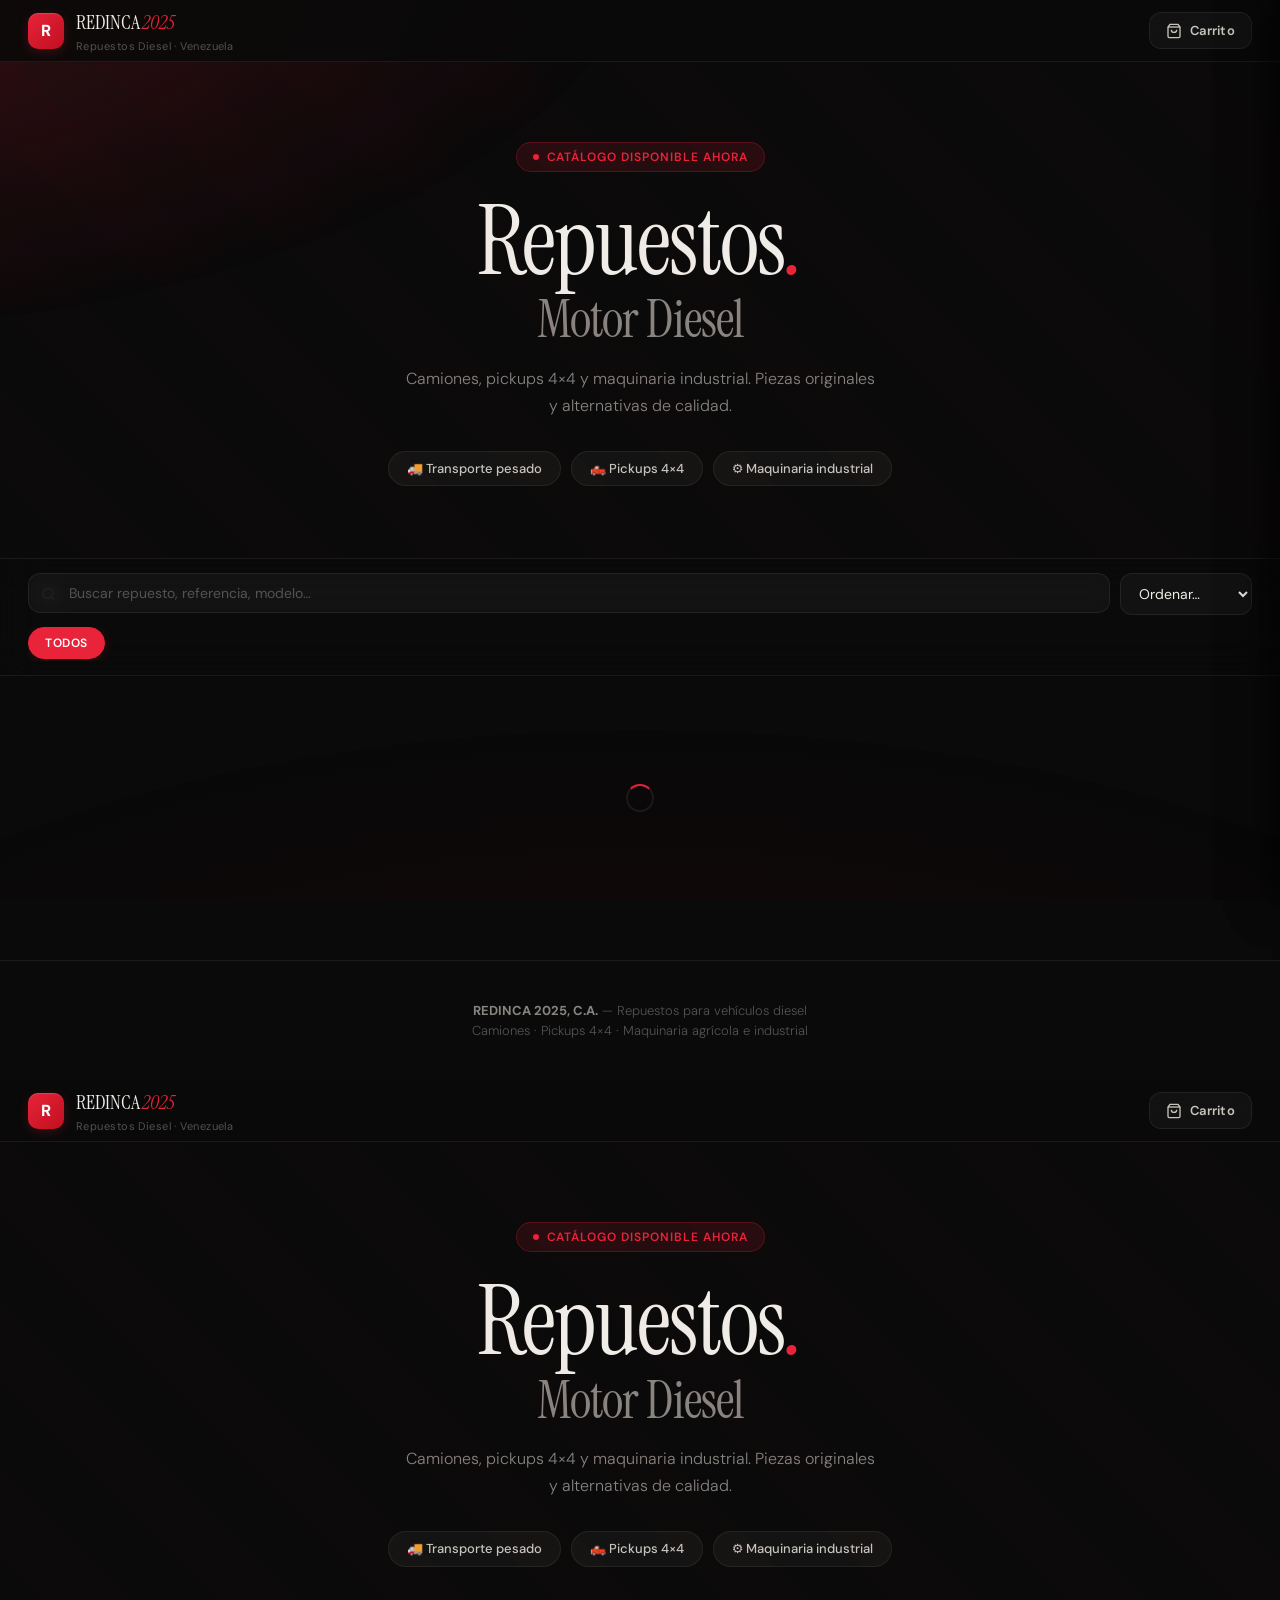
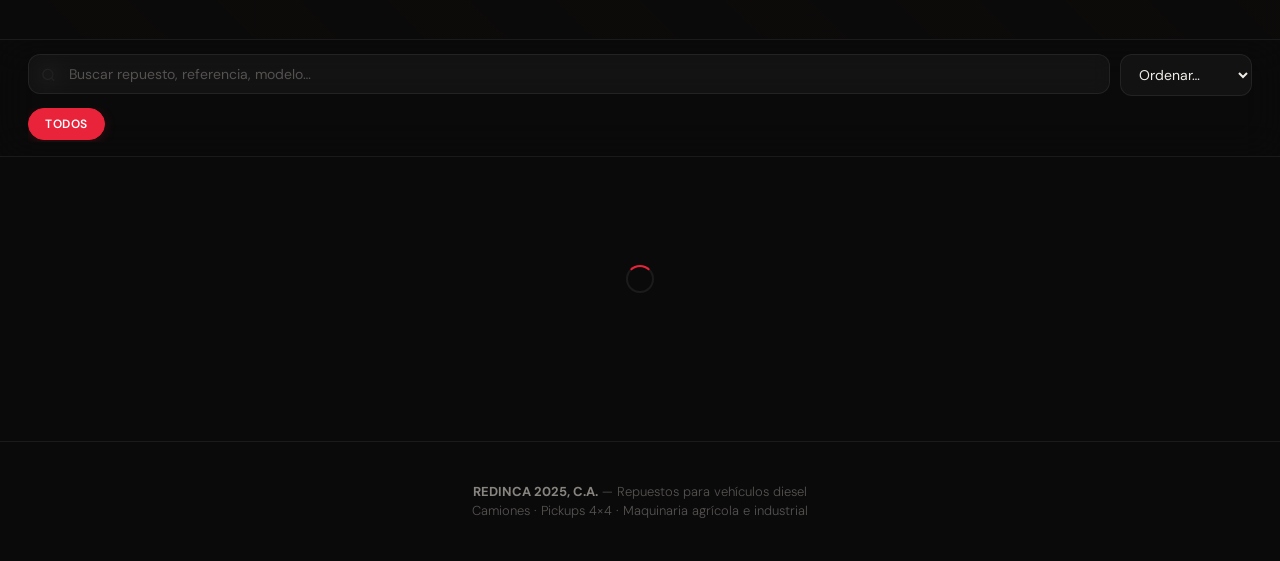
==== commit 9154f415: "Update index.html" ====
--- a/index.html
+++ b/index.html
@@ -785,7 +785,8 @@
 <!-- ══════════════════════════════════
      JAVASCRIPT
 ══════════════════════════════════ -->
-<script type="module">
+<script src="https://cdn.jsdelivr.net/npm/@supabase/supabase-js@2/dist/umd/supabase.js"></script>
+<script>
 // ─────────────────────────────────────────────
 // ⚠️  CONFIGURACIÓN — reemplazá estos valores
 // ─────────────────────────────────────────────
@@ -800,9 +801,7 @@
 // ─────────────────────────────────────────────
 // INIT
 // ─────────────────────────────────────────────
-const {createClient} = await import('https://cdn.jsdelivr.net/npm/@supabase/supabase-js@2/+esm');
-const sb = createClient(SUPABASE_URL, SUPABASE_KEY);
-emailjs.init(EMAILJS_PUBLIC_KEY);
+const sb = supabase.createClient(SUPABASE_URL, SUPABASE_KEY);
 
 // ─────────────────────────────────────────────
 // UTILS
@@ -852,6 +851,7 @@
 let currentQty=1;
 
 window.addEventListener('DOMContentLoaded',async()=>{
+  emailjs.init(EMAILJS_PUBLIC_KEY);
   Cart.badge();
   await loadProducts();
 });
@@ -1065,3 +1065,1070 @@
 </script>
 </body>
 </html>
+<!DOCTYPE html>
+<html lang="es">
+<head>
+<meta charset="UTF-8"/>
+<meta name="viewport" content="width=device-width, initial-scale=1.0"/>
+<title>REDINCA 2025 — Repuestos Diesel</title>
+<meta name="description" content="Catálogo de repuestos para vehículos diesel — camiones, pickups 4x4 y maquinaria industrial."/>
+<link rel="preconnect" href="https://fonts.googleapis.com"/>
+<link href="https://fonts.googleapis.com/css2?family=Instrument+Serif:ital@0;1&family=DM+Sans:ital,wght@0,300;0,400;0,500;0,600;1,300&display=swap" rel="stylesheet"/>
+<script src="https://cdn.jsdelivr.net/npm/@emailjs/browser@3/dist/email.min.js"></script>
+<style>
+/* ═══════════════════════════════════════════
+   RESET
+═══════════════════════════════════════════ */
+*,*::before,*::after{box-sizing:border-box;margin:0;padding:0;}
+html{-webkit-font-smoothing:antialiased;scroll-behavior:smooth;}
+
+:root{
+  /* Dark palette — negro, rojo, blanco */
+  --bg:        #0a0a0a;
+  --bg2:       #111111;
+  --surface:   rgba(22,22,22,0.85);
+  --surface2:  rgba(30,30,30,0.7);
+  --glass:     rgba(18,18,18,0.8);
+  --glass2:    rgba(255,255,255,0.04);
+  --border:    rgba(255,255,255,0.07);
+  --border2:   rgba(255,255,255,0.04);
+
+  --shadow:    0 2px 20px rgba(0,0,0,0.4),0 1px 4px rgba(0,0,0,0.3);
+  --shadow2:   0 8px 40px rgba(0,0,0,0.6),0 2px 8px rgba(0,0,0,0.4);
+  --shadow3:   0 32px 80px rgba(0,0,0,0.8);
+
+  --text:      #f0ede8;
+  --text2:     #c8c4be;
+  --muted:     #888480;
+  --faint:     #555250;
+
+  --red:       #e8233a;
+  --red2:      #ff3a50;
+  --redL:      rgba(232,35,58,0.12);
+  --redBorder: rgba(232,35,58,0.25);
+  --redGlow:   rgba(232,35,58,0.2);
+
+  --white:     #ffffff;
+  --green:     #30d158;
+  --blue:      #0a84ff;
+
+  --radius:    12px;
+  --radius2:   18px;
+  --radius3:   24px;
+  --font:      'DM Sans',system-ui,sans-serif;
+  --fontD:     'Instrument Serif',Georgia,serif;
+}
+
+body{
+  font-family:var(--font);
+  background:var(--bg);
+  color:var(--text);
+  min-height:100vh;
+  font-size:15px;
+  line-height:1.5;
+  overflow-x:hidden;
+}
+
+/* ═══════════════════════════════════════════
+   BACKGROUND MESH
+═══════════════════════════════════════════ */
+.bg-mesh{
+  position:fixed;inset:0;z-index:0;overflow:hidden;pointer-events:none;
+}
+.bg-mesh::before{
+  content:'';position:absolute;inset:-50%;
+  background:
+    radial-gradient(ellipse 60% 40% at 15% 20%,rgba(232,35,58,0.12) 0%,transparent 60%),
+    radial-gradient(ellipse 50% 35% at 85% 10%,rgba(180,10,30,0.08) 0%,transparent 55%),
+    radial-gradient(ellipse 70% 50% at 50% 95%,rgba(100,0,15,0.1) 0%,transparent 60%),
+    radial-gradient(ellipse 40% 60% at 5% 75%,rgba(232,35,58,0.06) 0%,transparent 50%);
+  animation:meshFloat 20s ease-in-out infinite alternate;
+}
+@keyframes meshFloat{
+  0%{transform:translate(0,0) rotate(0deg);}
+  50%{transform:translate(1.5%,1%) rotate(0.5deg);}
+  100%{transform:translate(-1%,1.5%) rotate(-0.3deg);}
+}
+
+/* ═══════════════════════════════════════════
+   HEADER
+═══════════════════════════════════════════ */
+.site-header{
+  position:sticky;top:0;z-index:200;
+  height:62px;
+  background:rgba(10,10,10,0.88);
+  backdrop-filter:blur(32px) saturate(1.6);
+  -webkit-backdrop-filter:blur(32px) saturate(1.6);
+  border-bottom:1px solid var(--border);
+}
+.header-inner{
+  max-width:1280px;margin:0 auto;
+  padding:0 28px;height:100%;
+  display:flex;align-items:center;justify-content:space-between;
+}
+.logo{display:flex;align-items:center;gap:12px;text-decoration:none;}
+.logo-mark{
+  width:36px;height:36px;border-radius:10px;flex-shrink:0;
+  background:linear-gradient(135deg,var(--red),#c01020);
+  display:flex;align-items:center;justify-content:center;
+  font-size:16px;font-weight:800;color:#fff;
+  box-shadow:0 3px 12px var(--redGlow),inset 0 1px 0 rgba(255,255,255,0.15);
+}
+.logo-name{
+  font-family:var(--fontD);font-size:20px;
+  color:var(--text);letter-spacing:-0.2px;
+}
+.logo-name em{font-style:italic;color:var(--red);}
+.logo-tagline{font-size:11px;color:var(--faint);letter-spacing:0.04em;margin-top:1px;}
+
+.header-right{display:flex;align-items:center;gap:10px;}
+
+.cart-btn{
+  position:relative;cursor:pointer;
+  background:var(--glass2);
+  border:1px solid var(--border);
+  border-radius:var(--radius);
+  padding:9px 16px;
+  display:flex;align-items:center;gap:8px;
+  font-family:var(--font);font-size:13px;font-weight:600;
+  color:var(--text2);
+  transition:all 0.18s ease;
+  letter-spacing:0.02em;
+  backdrop-filter:blur(10px);
+}
+.cart-btn:hover{border-color:var(--red);color:var(--red);}
+.cart-badge{
+  position:absolute;top:-6px;right:-6px;
+  background:var(--red);color:#fff;
+  width:18px;height:18px;border-radius:50%;
+  font-size:10px;font-weight:800;
+  display:none;align-items:center;justify-content:center;
+  box-shadow:0 2px 8px var(--redGlow);
+}
+
+/* ═══════════════════════════════════════════
+   HERO
+═══════════════════════════════════════════ */
+.hero{
+  position:relative;overflow:hidden;
+  padding:80px 28px 72px;
+  text-align:center;
+  border-bottom:1px solid var(--border);
+}
+.hero::before{
+  content:'';position:absolute;inset:0;
+  background:repeating-linear-gradient(
+    45deg,transparent,transparent 60px,
+    rgba(232,35,58,0.015) 60px,rgba(232,35,58,0.015) 120px
+  );
+}
+.hero-eyebrow{
+  display:inline-flex;align-items:center;gap:8px;
+  background:var(--redL);color:var(--red);
+  border:1px solid var(--redBorder);
+  border-radius:99px;padding:5px 16px;
+  font-size:12px;font-weight:600;letter-spacing:0.08em;
+  text-transform:uppercase;margin-bottom:24px;
+}
+.hero-eyebrow::before{content:'';width:6px;height:6px;border-radius:50%;background:var(--red);animation:pulse 1.8s ease-in-out infinite;}
+@keyframes pulse{0%,100%{opacity:1;transform:scale(1);}50%{opacity:0.5;transform:scale(0.8);}}
+
+.hero h1{
+  font-family:var(--fontD);
+  font-size:clamp(52px,9vw,96px);
+  font-weight:400;
+  color:var(--text);
+  line-height:0.95;
+  letter-spacing:-2px;
+  margin-bottom:20px;
+}
+.hero h1 em{font-style:italic;color:var(--red);}
+.hero h1 span{display:block;font-size:clamp(28px,5vw,52px);color:var(--muted);font-weight:300;letter-spacing:-1px;margin-top:8px;}
+.hero-sub{
+  color:var(--muted);font-size:16px;
+  max-width:480px;margin:0 auto 32px;
+  line-height:1.7;font-weight:300;
+}
+.hero-chips{
+  display:flex;gap:10px;justify-content:center;flex-wrap:wrap;
+}
+.hero-chip{
+  background:var(--glass2);border:1px solid var(--border);
+  border-radius:99px;padding:7px 18px;
+  font-size:13px;color:var(--text2);font-weight:500;
+}
+
+/* ═══════════════════════════════════════════
+   FILTERS
+═══════════════════════════════════════════ */
+.filters{
+  position:sticky;top:62px;z-index:100;
+  background:rgba(10,10,10,0.9);
+  backdrop-filter:blur(20px);
+  -webkit-backdrop-filter:blur(20px);
+  border-bottom:1px solid var(--border);
+  padding:14px 28px;
+}
+.filters-inner{
+  max-width:1280px;margin:0 auto;
+  display:flex;flex-direction:column;gap:12px;
+}
+.search-row{display:flex;gap:10px;flex-wrap:wrap;}
+.search-wrap{flex:1;min-width:200px;position:relative;}
+.search-icon{
+  position:absolute;left:13px;top:50%;transform:translateY(-50%);
+  color:var(--faint);pointer-events:none;
+}
+.search-input{
+  width:100%;
+  background:var(--glass2);border:1px solid var(--border);
+  border-radius:var(--radius);color:var(--text);
+  font-family:var(--font);font-size:14px;
+  padding:10px 14px 10px 40px;outline:none;
+  transition:all 0.18s;
+  backdrop-filter:blur(10px);
+}
+.search-input:focus{border-color:var(--red);box-shadow:0 0 0 3px var(--redL);}
+.search-input::placeholder{color:var(--faint);}
+.sort-sel{
+  background:var(--glass2);border:1px solid var(--border);
+  border-radius:var(--radius);color:var(--text);
+  font-family:var(--font);font-size:14px;
+  padding:10px 14px;cursor:pointer;outline:none;
+  transition:border-color 0.18s;
+}
+.sort-sel:focus{border-color:var(--red);}
+.sort-sel option{background:#1a1a1a;}
+
+.cats-row{
+  display:flex;gap:8px;overflow-x:auto;
+  scrollbar-width:none;padding-bottom:2px;
+}
+.cats-row::-webkit-scrollbar{display:none;}
+.cat-chip{
+  flex-shrink:0;cursor:pointer;
+  background:var(--glass2);border:1px solid var(--border);
+  border-radius:99px;padding:6px 16px;
+  font-size:12px;font-weight:600;letter-spacing:0.05em;
+  text-transform:uppercase;color:var(--muted);
+  transition:all 0.15s;white-space:nowrap;
+}
+.cat-chip:hover{border-color:var(--red);color:var(--red);}
+.cat-chip.active{
+  background:var(--red);border-color:var(--red);
+  color:#fff;
+  box-shadow:0 2px 12px var(--redGlow);
+}
+
+/* ═══════════════════════════════════════════
+   CATALOG
+═══════════════════════════════════════════ */
+.catalog{max-width:1280px;margin:0 auto;padding:28px;}
+.results-bar{
+  display:flex;align-items:center;justify-content:space-between;
+  margin-bottom:20px;flex-wrap:wrap;gap:8px;
+}
+.results-count{font-size:13px;color:var(--faint);}
+
+.products-grid{
+  display:grid;
+  grid-template-columns:repeat(auto-fill,minmax(272px,1fr));
+  gap:18px;
+}
+
+/* PRODUCT CARD */
+.prod-card{
+  background:var(--glass);
+  backdrop-filter:blur(20px);
+  -webkit-backdrop-filter:blur(20px);
+  border:1px solid var(--border);
+  border-radius:var(--radius2);
+  overflow:hidden;
+  cursor:pointer;
+  transition:border-color 0.2s,transform 0.2s,box-shadow 0.2s;
+  display:flex;flex-direction:column;
+  animation:cardIn 0.4s ease both;
+}
+@keyframes cardIn{from{opacity:0;transform:translateY(16px);}to{opacity:1;transform:translateY(0);}}
+.prod-card:hover{
+  border-color:rgba(232,35,58,0.4);
+  transform:translateY(-3px);
+  box-shadow:0 12px 40px rgba(0,0,0,0.5),0 0 0 1px rgba(232,35,58,0.15);
+}
+
+.prod-img{
+  position:relative;aspect-ratio:1;
+  background:var(--bg2);overflow:hidden;
+}
+.prod-img img{
+  width:100%;height:100%;object-fit:cover;
+  transition:transform 0.35s ease;
+}
+.prod-card:hover .prod-img img{transform:scale(1.06);}
+.prod-no-img{
+  width:100%;height:100%;
+  display:flex;align-items:center;justify-content:center;
+  font-size:52px;opacity:0.12;
+}
+.prod-cat-tag{
+  position:absolute;top:12px;left:12px;
+  background:var(--redL);color:var(--red);
+  border:1px solid var(--redBorder);
+  border-radius:99px;padding:3px 12px;
+  font-size:11px;font-weight:700;letter-spacing:0.06em;
+  text-transform:uppercase;
+  backdrop-filter:blur(10px);
+}
+
+.prod-body{
+  padding:18px;flex:1;display:flex;flex-direction:column;gap:8px;
+}
+.prod-name{
+  font-family:var(--fontD);font-size:19px;
+  color:var(--text);line-height:1.2;letter-spacing:-0.2px;
+}
+.prod-desc{
+  font-size:13px;color:var(--muted);line-height:1.6;flex:1;
+  font-weight:300;
+}
+
+.prod-footer{
+  display:flex;align-items:center;justify-content:space-between;
+  padding:14px 18px;
+  border-top:1px solid var(--border2);
+  background:rgba(0,0,0,0.2);
+}
+.prod-price{
+  font-family:var(--fontD);font-size:24px;
+  color:var(--red);letter-spacing:-0.5px;
+}
+.prod-price small{font-size:14px;color:var(--faint);margin-right:3px;font-family:var(--font);font-weight:300;}
+
+.add-btn{
+  background:var(--red);color:#fff;border:none;
+  border-radius:var(--radius);padding:9px 16px;
+  font-family:var(--font);font-size:13px;font-weight:600;
+  cursor:pointer;transition:all 0.15s;
+  display:flex;align-items:center;gap:6px;
+  box-shadow:0 2px 10px var(--redGlow);
+}
+.add-btn:hover{background:var(--red2);transform:scale(1.04);}
+.add-btn.added{background:var(--green);box-shadow:0 2px 10px rgba(48,209,88,0.3);}
+
+/* ═══════════════════════════════════════════
+   PRODUCT DETAIL MODAL
+═══════════════════════════════════════════ */
+.overlay{
+  position:fixed;inset:0;z-index:900;
+  background:rgba(0,0,0,0.75);
+  backdrop-filter:blur(6px);
+  display:flex;align-items:center;justify-content:center;
+  padding:20px;opacity:0;pointer-events:none;
+  transition:opacity 0.2s;
+}
+.overlay.open{opacity:1;pointer-events:all;}
+.modal{
+  background:rgba(16,16,16,0.96);
+  backdrop-filter:blur(40px) saturate(1.4);
+  -webkit-backdrop-filter:blur(40px) saturate(1.4);
+  border:1px solid rgba(255,255,255,0.1);
+  border-radius:var(--radius3);
+  width:100%;max-width:680px;max-height:90vh;overflow-y:auto;
+  box-shadow:var(--shadow3);
+  transform:scale(0.95) translateY(16px);
+  transition:transform 0.25s cubic-bezier(0.34,1.4,0.64,1);
+}
+.overlay.open .modal{transform:scale(1) translateY(0);}
+.modal-head{
+  display:flex;align-items:center;justify-content:space-between;
+  padding:22px 26px;border-bottom:1px solid var(--border);
+}
+.modal-head h2{font-family:var(--fontD);font-size:22px;font-weight:400;letter-spacing:-0.3px;}
+.modal-body{padding:24px 26px;}
+.modal-grid{display:grid;grid-template-columns:1fr 1fr;gap:24px;}
+@media(max-width:580px){.modal-grid{grid-template-columns:1fr;}}
+
+.modal-img-main{
+  border-radius:var(--radius2);overflow:hidden;
+  background:var(--bg2);aspect-ratio:1;
+}
+.modal-img-main img{width:100%;height:100%;object-fit:cover;}
+.modal-thumbs{display:flex;gap:8px;margin-top:10px;flex-wrap:wrap;}
+.thumb{
+  width:54px;height:54px;border-radius:10px;overflow:hidden;
+  border:2px solid transparent;cursor:pointer;background:var(--bg2);
+  transition:border-color 0.15s;
+}
+.thumb.active{border-color:var(--red);}
+.thumb img{width:100%;height:100%;object-fit:cover;}
+
+.modal-info{display:flex;flex-direction:column;gap:14px;}
+.modal-cat{
+  background:var(--redL);color:var(--red);
+  border:1px solid var(--redBorder);
+  border-radius:99px;padding:3px 14px;
+  font-size:11px;font-weight:700;letter-spacing:0.06em;
+  text-transform:uppercase;display:inline-block;width:fit-content;
+}
+.modal-price{
+  font-family:var(--fontD);font-size:36px;
+  color:var(--red);letter-spacing:-1px;
+  line-height:1;
+}
+.modal-price small{font-size:18px;color:var(--faint);margin-right:4px;font-family:var(--font);font-weight:300;}
+.modal-desc{font-size:14px;color:var(--muted);line-height:1.7;font-weight:300;}
+
+.qty-row{display:flex;align-items:center;gap:12px;}
+.qty-btn{
+  width:36px;height:36px;border-radius:10px;
+  background:var(--glass2);border:1px solid var(--border);
+  color:var(--text);font-size:20px;cursor:pointer;
+  display:flex;align-items:center;justify-content:center;
+  transition:all 0.15s;font-weight:300;
+}
+.qty-btn:hover{border-color:var(--red);color:var(--red);}
+.qty-num{font-family:var(--fontD);font-size:22px;min-width:28px;text-align:center;}
+
+.btn-close{
+  background:var(--glass2);border:1px solid var(--border);
+  border-radius:10px;color:var(--muted);
+  padding:7px 14px;font-family:var(--font);font-size:13px;
+  cursor:pointer;transition:all 0.15s;
+}
+.btn-close:hover{border-color:var(--border2);color:var(--text);}
+
+/* ═══════════════════════════════════════════
+   BTN PRIMARY (red)
+═══════════════════════════════════════════ */
+.btn-primary{
+  display:inline-flex;align-items:center;gap:8px;
+  background:var(--red);color:#fff;border:none;
+  border-radius:var(--radius);padding:12px 22px;
+  font-family:var(--font);font-size:15px;font-weight:600;
+  cursor:pointer;transition:all 0.18s;letter-spacing:0.01em;
+  box-shadow:0 4px 16px var(--redGlow),inset 0 1px 0 rgba(255,255,255,0.15);
+  width:100%;justify-content:center;
+}
+.btn-primary:hover{background:var(--red2);transform:translateY(-1px);box-shadow:0 8px 24px var(--redGlow);}
+.btn-primary:disabled{opacity:0.5;pointer-events:none;}
+
+/* ═══════════════════════════════════════════
+   CART PANEL
+═══════════════════════════════════════════ */
+.cart-overlay{
+  position:fixed;inset:0;z-index:499;
+  background:rgba(0,0,0,0.6);
+  backdrop-filter:blur(4px);
+  display:none;
+}
+.cart-overlay.open{display:block;}
+
+.cart-panel{
+  position:fixed;top:0;right:-440px;width:440px;height:100vh;z-index:500;
+  background:rgba(12,12,12,0.97);
+  backdrop-filter:blur(40px);
+  -webkit-backdrop-filter:blur(40px);
+  border-left:1px solid var(--border);
+  display:flex;flex-direction:column;
+  transition:right 0.3s cubic-bezier(0.34,1.2,0.64,1);
+  box-shadow:-8px 0 40px rgba(0,0,0,0.5);
+}
+.cart-panel.open{right:0;}
+@media(max-width:460px){.cart-panel{width:100vw;right:-100vw;}}
+
+.cart-head{
+  display:flex;align-items:center;justify-content:space-between;
+  padding:22px 24px;border-bottom:1px solid var(--border);
+}
+.cart-head h2{font-family:var(--fontD);font-size:22px;font-weight:400;}
+
+.cart-items{flex:1;overflow-y:auto;padding:16px;display:flex;flex-direction:column;gap:10px;}
+
+.cart-item{
+  display:flex;gap:12px;
+  background:var(--glass2);border:1px solid var(--border);
+  border-radius:var(--radius);padding:12px;
+  transition:border-color 0.15s;
+}
+.cart-item:hover{border-color:rgba(232,35,58,0.2);}
+.cart-item-img{
+  width:56px;height:56px;border-radius:10px;
+  background:var(--bg2);flex-shrink:0;overflow:hidden;
+}
+.cart-item-img img{width:100%;height:100%;object-fit:cover;}
+.cart-item-no-img{
+  width:100%;height:100%;display:flex;
+  align-items:center;justify-content:center;
+  font-size:22px;opacity:0.2;
+}
+.cart-item-info{flex:1;min-width:0;}
+.cart-item-name{font-size:14px;font-weight:500;color:var(--text);line-height:1.3;}
+.cart-item-price{font-family:var(--fontD);font-size:17px;color:var(--red);margin-top:4px;}
+.cart-item-qty{display:flex;align-items:center;gap:8px;margin-top:6px;}
+.iq-btn{
+  width:24px;height:24px;border-radius:6px;
+  background:var(--border);border:none;color:var(--text);
+  font-size:14px;cursor:pointer;
+  display:flex;align-items:center;justify-content:center;
+  transition:all 0.12s;
+}
+.iq-btn:hover{background:var(--red);color:#fff;}
+.iq-rm{
+  background:none;border:none;color:var(--faint);
+  cursor:pointer;font-size:16px;margin-left:4px;
+  transition:color 0.12s;padding:0 2px;
+}
+.iq-rm:hover{color:var(--red);}
+
+.cart-footer{padding:16px 24px;border-top:1px solid var(--border);}
+.cart-total{
+  display:flex;justify-content:space-between;align-items:baseline;
+  margin-bottom:16px;
+}
+.cart-total-label{font-size:13px;color:var(--muted);letter-spacing:0.04em;text-transform:uppercase;}
+.cart-total-val{font-family:var(--fontD);font-size:30px;color:var(--red);}
+
+/* CHECKOUT FORM */
+.checkout-form{padding:0 24px 24px;display:none;}
+.checkout-form.show{display:block;}
+.cf-title{
+  font-family:var(--fontD);font-size:18px;font-weight:400;
+  color:var(--text2);margin-bottom:16px;padding-top:16px;
+  border-top:1px solid var(--border);
+}
+.cf-field{margin-bottom:14px;}
+.cf-label{
+  display:block;font-size:11px;font-weight:600;
+  color:var(--muted);letter-spacing:0.06em;
+  text-transform:uppercase;margin-bottom:6px;
+}
+.cf-input,.cf-textarea{
+  width:100%;
+  background:var(--glass2);border:1px solid var(--border);
+  border-radius:var(--radius);color:var(--text);
+  font-family:var(--font);font-size:15px;
+  padding:11px 14px;outline:none;
+  transition:all 0.18s;
+  -webkit-appearance:none;
+}
+.cf-input:focus,.cf-textarea:focus{
+  border-color:var(--red);
+  box-shadow:0 0 0 3px var(--redL);
+}
+.cf-input::placeholder,.cf-textarea::placeholder{color:var(--faint);}
+.cf-textarea{resize:vertical;min-height:72px;}
+.cf-hint{font-size:12px;color:var(--faint);text-align:center;margin-top:10px;}
+
+/* ═══════════════════════════════════════════
+   EMPTY & LOADING
+═══════════════════════════════════════════ */
+.empty{text-align:center;padding:72px 20px;color:var(--muted);}
+.empty-icon{font-size:48px;margin-bottom:14px;opacity:0.2;}
+.empty h3{font-family:var(--fontD);font-size:22px;font-weight:400;color:var(--text2);margin-bottom:6px;}
+.spin{
+  width:28px;height:28px;
+  border:2.5px solid var(--border);border-top-color:var(--red);
+  border-radius:50%;animation:spin .7s linear infinite;
+  margin:60px auto;
+}
+@keyframes spin{to{transform:rotate(360deg);}}
+
+/* ═══════════════════════════════════════════
+   TOASTS
+═══════════════════════════════════════════ */
+#toasts{
+  position:fixed;bottom:28px;right:28px;z-index:9999;
+  display:flex;flex-direction:column;gap:8px;
+}
+.toast{
+  background:rgba(22,22,22,0.95);
+  backdrop-filter:blur(20px);
+  border:1px solid var(--border);
+  border-radius:var(--radius2);
+  padding:13px 18px;font-size:14px;
+  min-width:220px;max-width:320px;
+  box-shadow:var(--shadow2);
+  animation:toastIn 0.3s cubic-bezier(0.34,1.4,0.64,1);
+  display:flex;align-items:center;gap:10px;
+  color:var(--text);
+}
+.toast.ok {border-left:3px solid var(--green);}
+.toast.err{border-left:3px solid var(--red);}
+.toast.inf{border-left:3px solid var(--blue);}
+@keyframes toastIn{from{opacity:0;transform:translateX(20px) scale(.95);}to{opacity:1;transform:none;}}
+
+/* ═══════════════════════════════════════════
+   FOOTER
+═══════════════════════════════════════════ */
+.site-footer{
+  border-top:1px solid var(--border);
+  padding:40px 28px;text-align:center;
+  color:var(--faint);font-size:13px;
+  margin-top:60px;font-weight:300;
+}
+.site-footer strong{color:var(--muted);}
+
+/* ═══════════════════════════════════════════
+   RESPONSIVE
+═══════════════════════════════════════════ */
+@media(max-width:768px){
+  .header-inner{padding:0 16px;}
+  .hero{padding:52px 16px 44px;}
+  .filters{padding:12px 16px;}
+  .catalog{padding:20px 16px;}
+  .hide-sm{display:none!important;}
+}
+</style>
+</head>
+<body>
+
+<div class="bg-mesh" aria-hidden="true"></div>
+
+<!-- ══════════════════════════════════
+     HEADER
+══════════════════════════════════ -->
+<header class="site-header">
+  <div class="header-inner">
+    <a href="#" class="logo">
+      <div class="logo-mark">R</div>
+      <div>
+        <div class="logo-name">REDINCA <em>2025</em></div>
+        <div class="logo-tagline">Repuestos Diesel · Venezuela</div>
+      </div>
+    </a>
+    <div class="header-right">
+      <button class="cart-btn" onclick="openCart()">
+        <svg width="16" height="16" fill="none" stroke="currentColor" stroke-width="2" viewBox="0 0 24 24"><path d="M6 2L3 6v14a2 2 0 002 2h14a2 2 0 002-2V6l-3-4z"/><line x1="3" y1="6" x2="21" y2="6"/><path d="M16 10a4 4 0 01-8 0"/></svg>
+        Carrito
+        <span class="cart-badge" id="cart-badge">0</span>
+      </button>
+    </div>
+  </div>
+</header>
+
+<!-- ══════════════════════════════════
+     HERO
+══════════════════════════════════ -->
+<section class="hero">
+  <div class="hero-eyebrow">Catálogo disponible ahora</div>
+  <h1>Repuestos<em>.</em><span>Motor Diesel</span></h1>
+  <p class="hero-sub">Camiones, pickups 4×4 y maquinaria industrial. Piezas originales y alternativas de calidad.</p>
+  <div class="hero-chips">
+    <span class="hero-chip">🚚 Transporte pesado</span>
+    <span class="hero-chip">🛻 Pickups 4×4</span>
+    <span class="hero-chip">⚙️ Maquinaria industrial</span>
+  </div>
+</section>
+
+<!-- ══════════════════════════════════
+     FILTERS
+══════════════════════════════════ -->
+<div class="filters">
+  <div class="filters-inner">
+    <div class="search-row">
+      <div class="search-wrap">
+        <svg class="search-icon" width="15" height="15" fill="none" stroke="currentColor" stroke-width="2" viewBox="0 0 24 24"><circle cx="11" cy="11" r="8"/><line x1="21" y1="21" x2="16.65" y2="16.65"/></svg>
+        <input type="text" id="s-search" class="search-input" placeholder="Buscar repuesto, referencia, modelo…" oninput="applyFilters()"/>
+      </div>
+      <select id="s-sort" class="sort-sel" onchange="applyFilters()">
+        <option value="">Ordenar…</option>
+        <option value="az">Nombre A–Z</option>
+        <option value="za">Nombre Z–A</option>
+        <option value="asc">Precio ↑</option>
+        <option value="desc">Precio ↓</option>
+      </select>
+    </div>
+    <div class="cats-row" id="cats-row">
+      <div class="cat-chip active" data-cat="" onclick="selectCat(this,'')">Todos</div>
+    </div>
+  </div>
+</div>
+
+<!-- ══════════════════════════════════
+     CATALOG
+══════════════════════════════════ -->
+<main class="catalog">
+  <div class="results-bar">
+    <span class="results-count" id="results-count"></span>
+  </div>
+  <div class="products-grid" id="products-grid">
+    <div style="grid-column:1/-1;"><div class="spin"></div></div>
+  </div>
+</main>
+
+<!-- FOOTER -->
+<footer class="site-footer">
+  <strong>REDINCA 2025, C.A.</strong> — Repuestos para vehículos diesel<br/>
+  Camiones · Pickups 4×4 · Maquinaria agrícola e industrial
+</footer>
+
+<!-- ══════════════════════════════════
+     PRODUCT DETAIL MODAL
+══════════════════════════════════ -->
+<div class="overlay" id="prod-overlay">
+  <div class="modal">
+    <div class="modal-head">
+      <h2 id="pm-title"></h2>
+      <button class="btn-close" onclick="closeProdModal()">✕ Cerrar</button>
+    </div>
+    <div class="modal-body">
+      <div class="modal-grid">
+        <div>
+          <div class="modal-img-main">
+            <img id="pm-img" src="" alt="" style="display:none;"/>
+            <div id="pm-no-img" class="prod-no-img" style="font-size:72px;">🔩</div>
+          </div>
+          <div class="modal-thumbs" id="pm-thumbs"></div>
+        </div>
+        <div class="modal-info">
+          <span class="modal-cat" id="pm-cat"></span>
+          <p class="modal-desc" id="pm-desc"></p>
+          <div class="modal-price" id="pm-price"></div>
+          <div class="qty-row">
+            <button class="qty-btn" onclick="chgQty(-1)">−</button>
+            <span class="qty-num" id="pm-qty">1</span>
+            <button class="qty-btn" onclick="chgQty(1)">+</button>
+            <span style="font-size:13px;color:var(--faint);">unidad(es)</span>
+          </div>
+          <button class="btn-primary" onclick="addFromModal()">
+            <svg width="16" height="16" fill="none" stroke="currentColor" stroke-width="2" viewBox="0 0 24 24"><path d="M6 2L3 6v14a2 2 0 002 2h14a2 2 0 002-2V6l-3-4z"/><line x1="3" y1="6" x2="21" y2="6"/><path d="M16 10a4 4 0 01-8 0"/></svg>
+            Agregar al carrito
+          </button>
+        </div>
+      </div>
+    </div>
+  </div>
+</div>
+
+<!-- ══════════════════════════════════
+     CART PANEL
+══════════════════════════════════ -->
+<div class="cart-overlay" id="cart-overlay" onclick="closeCart()"></div>
+<div class="cart-panel" id="cart-panel">
+  <div class="cart-head">
+    <h2>Carrito</h2>
+    <button class="btn-close" onclick="closeCart()">✕</button>
+  </div>
+  <div class="cart-items" id="cart-items"></div>
+
+  <div class="checkout-form" id="checkout-form">
+    <p class="cf-title">Tus datos para el pedido</p>
+    <div class="cf-field">
+      <label class="cf-label">Nombre completo *</label>
+      <input type="text" id="cf-nombre" class="cf-input" placeholder="Ej: Juan Pérez"/>
+    </div>
+    <div class="cf-field">
+      <label class="cf-label">Teléfono / WhatsApp *</label>
+      <input type="tel" id="cf-tel" class="cf-input" placeholder="Ej: 0414-1234567"/>
+    </div>
+    <div class="cf-field">
+      <label class="cf-label">Nota (opcional)</label>
+      <textarea id="cf-nota" class="cf-textarea" placeholder="Modelo del vehículo, dirección, consulta…"></textarea>
+    </div>
+    <button class="btn-primary" onclick="submitOrder()" id="submit-btn">
+      <svg width="15" height="15" fill="none" stroke="currentColor" stroke-width="2.5" viewBox="0 0 24 24"><polyline points="20 6 9 17 4 12"/></svg>
+      Confirmar pedido
+    </button>
+    <p class="cf-hint">Tu pedido llega por WhatsApp y email para confirmar</p>
+  </div>
+
+  <div class="cart-footer" id="cart-footer" style="display:none;">
+    <div class="cart-total">
+      <span class="cart-total-label">Total estimado</span>
+      <span class="cart-total-val" id="cart-total">Bs. 0,00</span>
+    </div>
+    <button class="btn-primary" onclick="showCheckout()" style="margin-bottom:10px;">
+      Proceder al pedido →
+    </button>
+    <button onclick="clearCart()" style="width:100%;background:none;border:1px solid var(--border);border-radius:var(--radius);color:var(--muted);padding:10px;cursor:pointer;font-family:var(--font);font-size:14px;transition:all 0.15s;" onmouseover="this.style.borderColor='var(--red)';this.style.color='var(--red)';" onmouseout="this.style.borderColor='var(--border)';this.style.color='var(--muted)';">
+      Vaciar carrito
+    </button>
+  </div>
+</div>
+
+<!-- TOASTS -->
+<div id="toasts"></div>
+
+<!-- ══════════════════════════════════
+     JAVASCRIPT
+══════════════════════════════════ -->
+<script type="module">
+// ─────────────────────────────────────────────
+// ⚠️  CONFIGURACIÓN — reemplazá estos valores
+// ─────────────────────────────────────────────
+const SUPABASE_URL = 'https://ysecnphhuessiznsdfof.supabase.co';
+const SUPABASE_KEY = 'eyJhbGciOiJIUzI1NiIsInR5cCI6IkpXVCJ9.eyJpc3MiOiJzdXBhYmFzZSIsInJlZiI6InlzZWNucGhodWVzc2l6bnNkZm9mIiwicm9sZSI6ImFub24iLCJpYXQiOjE3Nzc2MTgyOTgsImV4cCI6MjA5MzE5NDI5OH0.nFeRiqEoyALMF0XEiyrxbIN1CgzfXzjfzWNMnSp14Dw';
+const WA_NUMBER     = '56990500542';
+
+const EMAILJS_SERVICE_ID  = 'service_xq6elgo';
+const EMAILJS_TEMPLATE_ID = 'template_sxweb93';
+const EMAILJS_PUBLIC_KEY  = 'aasfUi1Av5-qT3E8O';
+
+// ─────────────────────────────────────────────
+// INIT
+// ─────────────────────────────────────────────
+const {createClient} = await import('https://cdn.jsdelivr.net/npm/@supabase/supabase-js@2/+esm');
+const sb = createClient(SUPABASE_URL, SUPABASE_KEY);
+emailjs.init(EMAILJS_PUBLIC_KEY);
+
+// ─────────────────────────────────────────────
+// UTILS
+// ─────────────────────────────────────────────
+const fmt = n => new Intl.NumberFormat('es-VE',{minimumFractionDigits:2,maximumFractionDigits:2}).format(n);
+
+function toast(msg, type='inf'){
+  const t = document.createElement('div');
+  t.className=`toast ${type}`;
+  const ic={ok:'✓',err:'✕',inf:'·'};
+  t.innerHTML=`<span>${ic[type]}</span><span>${msg}</span>`;
+  document.getElementById('toasts').appendChild(t);
+  setTimeout(()=>{t.style.opacity='0';t.style.transition='opacity .3s';setTimeout(()=>t.remove(),300);},3400);
+}
+
+// ─────────────────────────────────────────────
+// CART
+// ─────────────────────────────────────────────
+const Cart={
+  get(){try{return JSON.parse(localStorage.getItem('redinca_cart')||'[]');}catch{return[];}},
+  save(i){localStorage.setItem('redinca_cart',JSON.stringify(i));},
+  add(p,qty=1){
+    const items=this.get();
+    const ex=items.find(i=>i.id===p.id);
+    if(ex){ex.qty+=qty;}else{items.push({id:p.id,nombre:p.nombre,precio:p.precio,imagen:p.imagenes?.[0]||'',qty});}
+    this.save(items);this.badge();
+  },
+  remove(id){this.save(this.get().filter(i=>i.id!==id));this.badge();},
+  qty(id,q){const items=this.get();const i=items.find(x=>x.id===id);if(i){i.qty=Math.max(1,q);this.save(items);}this.badge();},
+  clear(){localStorage.removeItem('redinca_cart');this.badge();},
+  count(){return this.get().reduce((s,i)=>s+i.qty,0);},
+  total(){return this.get().reduce((s,i)=>s+(i.precio*i.qty),0);},
+  badge(){
+    const b=document.getElementById('cart-badge');
+    if(!b)return;
+    const c=this.count();
+    b.textContent=c;b.style.display=c>0?'flex':'none';
+  }
+};
+
+// ─────────────────────────────────────────────
+// PRODUCTS
+// ─────────────────────────────────────────────
+let allProducts=[];
+let activeCat='';
+let currentProd=null;
+let currentQty=1;
+
+window.addEventListener('DOMContentLoaded',async()=>{
+  Cart.badge();
+  await loadProducts();
+});
+
+async function loadProducts(){
+  try{
+    const {data,error}=await sb.from('productos').select('*').eq('activo',true).order('nombre');
+    if(error)throw error;
+    allProducts=data||[];
+    buildCats();
+    applyFilters();
+  }catch(e){
+    document.getElementById('products-grid').innerHTML=
+      `<div class="empty" style="grid-column:1/-1;"><div class="empty-icon">⚠️</div><h3>Error al cargar</h3><p style="color:var(--faint);font-size:13px;">${e.message}</p></div>`;
+  }
+}
+
+function buildCats(){
+  const cats=[...new Set(allProducts.map(p=>p.categoria).filter(Boolean))].sort();
+  const row=document.getElementById('cats-row');
+  row.innerHTML=`<div class="cat-chip active" data-cat="" onclick="selectCat(this,'')">Todos</div>`;
+  cats.forEach(c=>{
+    const d=document.createElement('div');
+    d.className='cat-chip';d.dataset.cat=c;d.textContent=c;
+    d.onclick=()=>selectCat(d,c);
+    row.appendChild(d);
+  });
+}
+
+window.selectCat=function(el,cat){
+  document.querySelectorAll('.cat-chip').forEach(c=>c.classList.remove('active'));
+  el.classList.add('active');activeCat=cat;applyFilters();
+};
+
+window.applyFilters=function(){
+  const q=document.getElementById('s-search').value.toLowerCase().trim();
+  const sort=document.getElementById('s-sort').value;
+  let list=allProducts.filter(p=>{
+    const mc=!activeCat||p.categoria===activeCat;
+    const mq=!q||p.nombre?.toLowerCase().includes(q)||p.descripcion?.toLowerCase().includes(q);
+    return mc&&mq;
+  });
+  if(sort==='az') list.sort((a,b)=>a.nombre.localeCompare(b.nombre));
+  if(sort==='za') list.sort((a,b)=>b.nombre.localeCompare(a.nombre));
+  if(sort==='asc') list.sort((a,b)=>a.precio-b.precio);
+  if(sort==='desc') list.sort((a,b)=>b.precio-a.precio);
+  document.getElementById('results-count').textContent=
+    `${list.length} producto${list.length!==1?'s':''}${activeCat?' · '+activeCat:''}${q?' · "'+q+'"':''}`;
+  renderGrid(list);
+};
+
+function renderGrid(list){
+  const grid=document.getElementById('products-grid');
+  if(!list.length){
+    grid.innerHTML=`<div class="empty" style="grid-column:1/-1;"><div class="empty-icon">🔍</div><h3>Sin resultados</h3><p>Probá con otra búsqueda o categoría</p></div>`;
+    return;
+  }
+  grid.innerHTML=list.map((p,idx)=>{
+    const img=p.imagenes?.[0];
+    return `
+    <div class="prod-card" onclick="openProd('${p.id}')" style="animation-delay:${idx*0.04}s;">
+      <div class="prod-img">
+        ${img
+          ?`<img src="${img}" alt="${p.nombre}" loading="lazy" onerror="this.parentElement.innerHTML='<div class=\\'prod-no-img\\'>🔩</div>'"/>`
+          :`<div class="prod-no-img">🔩</div>`}
+        ${p.categoria?`<span class="prod-cat-tag">${p.categoria}</span>`:''}
+      </div>
+      <div class="prod-body">
+        <div class="prod-name">${p.nombre}</div>
+        <div class="prod-desc">${p.descripcion?p.descripcion.slice(0,90)+(p.descripcion.length>90?'…':''):''}</div>
+      </div>
+      <div class="prod-footer">
+        <div class="prod-price"><small>Bs.</small>${fmt(p.precio)}</div>
+        <button class="add-btn" id="add-${p.id}" onclick="event.stopPropagation();quickAdd('${p.id}',this)">
+          <svg width="13" height="13" fill="none" stroke="currentColor" stroke-width="2.5" viewBox="0 0 24 24"><line x1="12" y1="5" x2="12" y2="19"/><line x1="5" y1="12" x2="19" y2="12"/></svg>
+          Agregar
+        </button>
+      </div>
+    </div>`;
+  }).join('');
+}
+
+window.quickAdd=function(id,btn){
+  const p=allProducts.find(x=>x.id===id);if(!p)return;
+  Cart.add(p);
+  btn.classList.add('added');btn.innerHTML='✓ Listo';
+  setTimeout(()=>{btn.classList.remove('added');btn.innerHTML='<svg width="13" height="13" fill="none" stroke="currentColor" stroke-width="2.5" viewBox="0 0 24 24"><line x1="12" y1="5" x2="12" y2="19"/><line x1="5" y1="12" x2="19" y2="12"/></svg> Agregar';},1600);
+  toast(`${p.nombre} agregado`,'ok');
+};
+
+// ─────────────────────────────────────────────
+// PRODUCT MODAL
+// ─────────────────────────────────────────────
+window.openProd=function(id){
+  const p=allProducts.find(x=>x.id===id);if(!p)return;
+  currentProd=p;currentQty=1;
+  document.getElementById('pm-title').textContent=p.nombre;
+  document.getElementById('pm-cat').textContent=p.categoria||'';
+  document.getElementById('pm-desc').textContent=p.descripcion||'';
+  document.getElementById('pm-price').innerHTML=`<small>Bs.</small>${fmt(p.precio)}`;
+  document.getElementById('pm-qty').textContent=1;
+  const img=document.getElementById('pm-img');
+  const noImg=document.getElementById('pm-no-img');
+  if(p.imagenes?.length){img.src=p.imagenes[0];img.style.display='';noImg.style.display='none';}
+  else{img.style.display='none';noImg.style.display='flex';}
+  const thumbs=document.getElementById('pm-thumbs');
+  thumbs.innerHTML=p.imagenes?.length>1
+    ?p.imagenes.map((u,i)=>`<div class="thumb ${i===0?'active':''}" onclick="switchImg(this,'${u}')"><img src="${u}" alt=""/></div>`).join('')
+    :'';
+  document.getElementById('prod-overlay').classList.add('open');
+};
+window.closeProdModal=()=>document.getElementById('prod-overlay').classList.remove('open');
+document.getElementById('prod-overlay').addEventListener('click',e=>{if(e.target===e.currentTarget)closeProdModal();});
+window.switchImg=function(el,url){
+  document.querySelectorAll('.thumb').forEach(t=>t.classList.remove('active'));
+  el.classList.add('active');document.getElementById('pm-img').src=url;
+};
+window.chgQty=function(d){currentQty=Math.max(1,currentQty+d);document.getElementById('pm-qty').textContent=currentQty;};
+window.addFromModal=function(){
+  if(!currentProd)return;
+  Cart.add(currentProd,currentQty);
+  toast(`${currentProd.nombre} (×${currentQty}) agregado`,'ok');
+  closeProdModal();
+};
+
+// ─────────────────────────────────────────────
+// CART PANEL
+// ─────────────────────────────────────────────
+window.openCart=function(){renderCartItems();document.getElementById('cart-panel').classList.add('open');document.getElementById('cart-overlay').classList.add('open');};
+window.closeCart=function(){document.getElementById('cart-panel').classList.remove('open');document.getElementById('cart-overlay').classList.remove('open');};
+
+function renderCartItems(){
+  const items=Cart.get();
+  const list=document.getElementById('cart-items');
+  if(!items.length){
+    list.innerHTML=`<div class="empty"><div class="empty-icon" style="font-size:36px;opacity:.15;">🛒</div><p style="color:var(--faint);">El carrito está vacío</p></div>`;
+    document.getElementById('cart-footer').style.display='none';
+    document.getElementById('checkout-form').classList.remove('show');
+    return;
+  }
+  document.getElementById('cart-footer').style.display='';
+  list.innerHTML=items.map(i=>`
+    <div class="cart-item">
+      <div class="cart-item-img">
+        ${i.imagen?`<img src="${i.imagen}" alt=""/>`:`<div class="cart-item-no-img">🔩</div>`}
+      </div>
+      <div class="cart-item-info">
+        <div class="cart-item-name">${i.nombre}</div>
+        <div class="cart-item-price">Bs. ${fmt(i.precio*i.qty)}</div>
+        <div class="cart-item-qty">
+          <button class="iq-btn" onclick="updQty('${i.id}',${i.qty-1})">−</button>
+          <span style="font-size:14px;min-width:20px;text-align:center;">${i.qty}</span>
+          <button class="iq-btn" onclick="updQty('${i.id}',${i.qty+1})">+</button>
+          <button class="iq-rm" onclick="rmItem('${i.id}')">✕</button>
+        </div>
+      </div>
+    </div>`).join('');
+  document.getElementById('cart-total').textContent=`Bs. ${fmt(Cart.total())}`;
+}
+
+window.updQty=function(id,q){if(q<1){Cart.remove(id);}else{Cart.qty(id,q);}renderCartItems();};
+window.rmItem=function(id){Cart.remove(id);renderCartItems();};
+window.clearCart=function(){if(confirm('¿Vaciar el carrito?')){Cart.clear();renderCartItems();}};
+window.showCheckout=function(){
+  document.getElementById('checkout-form').classList.add('show');
+  document.getElementById('cart-footer').style.display='none';
+};
+
+// ─────────────────────────────────────────────
+// ORDER
+// ─────────────────────────────────────────────
+window.submitOrder=async function(){
+  const nombre  =document.getElementById('cf-nombre').value.trim();
+  const telefono=document.getElementById('cf-tel').value.trim();
+  const nota    =document.getElementById('cf-nota').value.trim();
+  if(!nombre||!telefono){toast('Nombre y teléfono son obligatorios','err');return;}
+  const btn=document.getElementById('submit-btn');
+  btn.disabled=true;btn.textContent='Enviando…';
+  const items=Cart.get();
+  const total=Cart.total();
+  let ordenId='ORD-'+Date.now();
+
+  // Guardar en Supabase
+  try{
+    const {data,error}=await sb.from('ordenes').insert([{
+      cliente_nombre:nombre,cliente_telefono:telefono,
+      cliente_nota:nota,productos:items,total,estado:'pendiente'
+    }]).select().single();
+    if(!error&&data)ordenId=data.id;
+  }catch(e){console.warn('Supabase:',e);}
+
+  // EmailJS
+  try{
+    const lineas=items.map(i=>`${i.nombre} x${i.qty} — Bs. ${fmt(i.precio*i.qty)}`).join('\n');
+    await emailjs.send(EMAILJS_SERVICE_ID,EMAILJS_TEMPLATE_ID,{
+      orden_id:ordenId,cliente_nombre:nombre,cliente_telefono:telefono,
+      cliente_nota:nota||'—',productos:lineas,
+      total:`Bs. ${fmt(total)}`,fecha:new Date().toLocaleString('es-VE')
+    });
+  }catch(e){console.warn('EmailJS:',e);}
+
+  // WhatsApp
+  const lineas=items.map(i=>`  • ${i.nombre} ×${i.qty} — Bs. ${fmt(i.precio*i.qty)}`).join('\n');
+  const msg=`🔧 *REDINCA 2025 — Pedido*\n\n*Cliente:* ${nombre}\n*Teléfono:* ${telefono}\n${nota?`*Nota:* ${nota}\n`:''}\n*Productos:*\n${lineas}\n\n*TOTAL: Bs. ${fmt(total)}*`;
+  window.open(`https://wa.me/${WA_NUMBER}?text=${encodeURIComponent(msg)}`,'_blank');
+
+  Cart.clear();closeCart();
+  toast('¡Pedido enviado! Te contactaremos pronto.','ok');
+  btn.disabled=false;btn.textContent='Confirmar pedido';
+};
+</script>
+</body>
+</html>
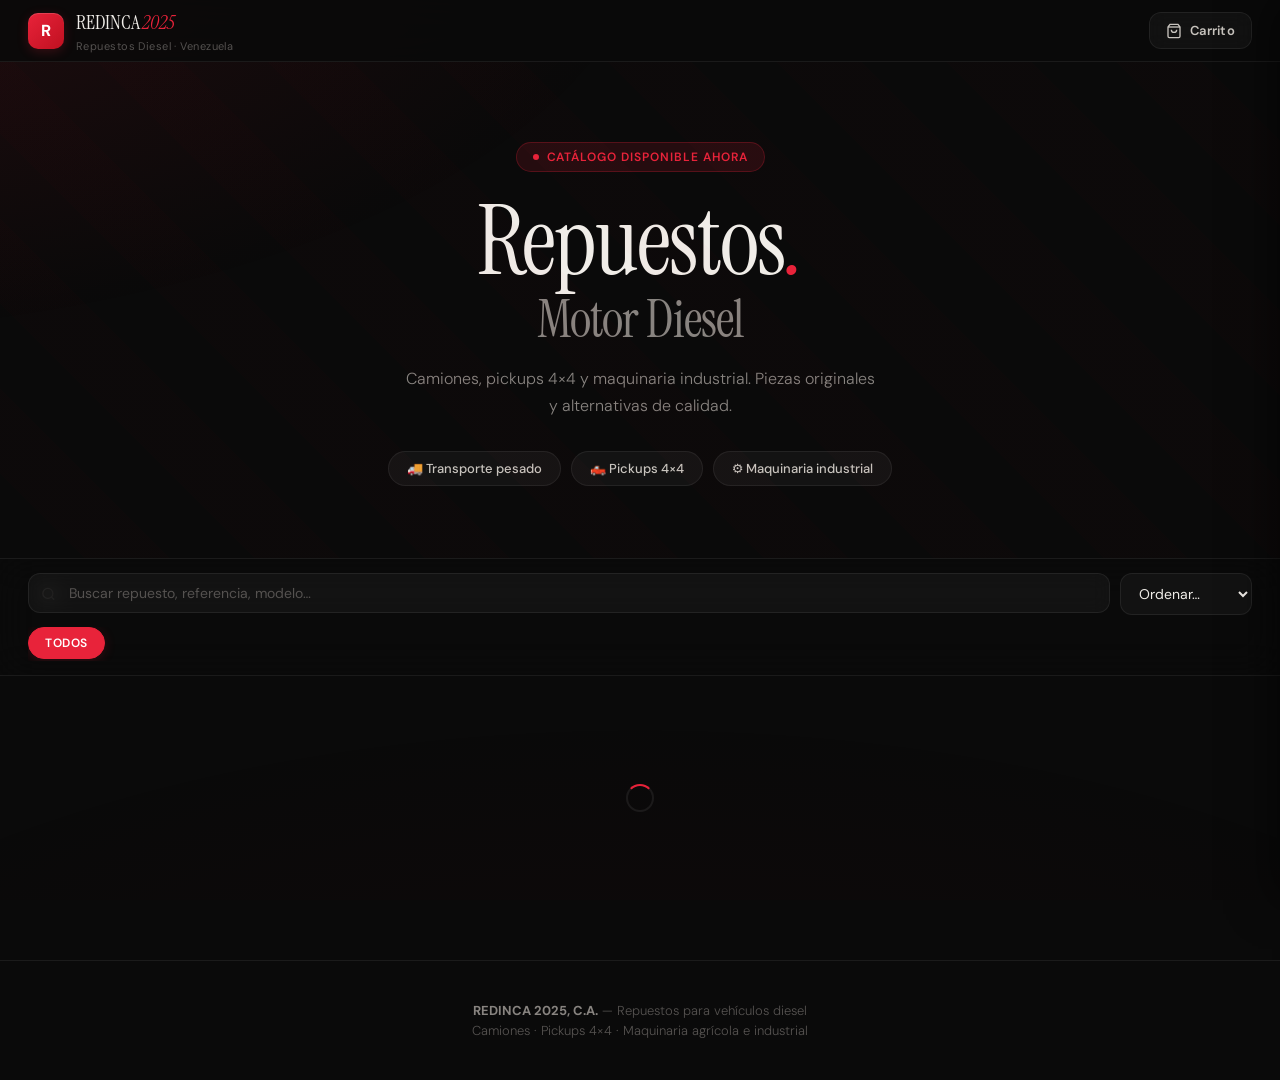
==== commit 937c3b9c: "Update index.html" ====
--- a/index.html
+++ b/index.html
@@ -797,7 +797,6 @@
 const EMAILJS_SERVICE_ID  = 'service_xq6elgo';
 const EMAILJS_TEMPLATE_ID = 'template_sxweb93';
 const EMAILJS_PUBLIC_KEY  = 'aasfUi1Av5-qT3E8O';
-
 // ─────────────────────────────────────────────
 // INIT
 // ─────────────────────────────────────────────
@@ -1065,1070 +1064,3 @@
 </script>
 </body>
 </html>
-<!DOCTYPE html>
-<html lang="es">
-<head>
-<meta charset="UTF-8"/>
-<meta name="viewport" content="width=device-width, initial-scale=1.0"/>
-<title>REDINCA 2025 — Repuestos Diesel</title>
-<meta name="description" content="Catálogo de repuestos para vehículos diesel — camiones, pickups 4x4 y maquinaria industrial."/>
-<link rel="preconnect" href="https://fonts.googleapis.com"/>
-<link href="https://fonts.googleapis.com/css2?family=Instrument+Serif:ital@0;1&family=DM+Sans:ital,wght@0,300;0,400;0,500;0,600;1,300&display=swap" rel="stylesheet"/>
-<script src="https://cdn.jsdelivr.net/npm/@emailjs/browser@3/dist/email.min.js"></script>
-<style>
-/* ═══════════════════════════════════════════
-   RESET
-═══════════════════════════════════════════ */
-*,*::before,*::after{box-sizing:border-box;margin:0;padding:0;}
-html{-webkit-font-smoothing:antialiased;scroll-behavior:smooth;}
-
-:root{
-  /* Dark palette — negro, rojo, blanco */
-  --bg:        #0a0a0a;
-  --bg2:       #111111;
-  --surface:   rgba(22,22,22,0.85);
-  --surface2:  rgba(30,30,30,0.7);
-  --glass:     rgba(18,18,18,0.8);
-  --glass2:    rgba(255,255,255,0.04);
-  --border:    rgba(255,255,255,0.07);
-  --border2:   rgba(255,255,255,0.04);
-
-  --shadow:    0 2px 20px rgba(0,0,0,0.4),0 1px 4px rgba(0,0,0,0.3);
-  --shadow2:   0 8px 40px rgba(0,0,0,0.6),0 2px 8px rgba(0,0,0,0.4);
-  --shadow3:   0 32px 80px rgba(0,0,0,0.8);
-
-  --text:      #f0ede8;
-  --text2:     #c8c4be;
-  --muted:     #888480;
-  --faint:     #555250;
-
-  --red:       #e8233a;
-  --red2:      #ff3a50;
-  --redL:      rgba(232,35,58,0.12);
-  --redBorder: rgba(232,35,58,0.25);
-  --redGlow:   rgba(232,35,58,0.2);
-
-  --white:     #ffffff;
-  --green:     #30d158;
-  --blue:      #0a84ff;
-
-  --radius:    12px;
-  --radius2:   18px;
-  --radius3:   24px;
-  --font:      'DM Sans',system-ui,sans-serif;
-  --fontD:     'Instrument Serif',Georgia,serif;
-}
-
-body{
-  font-family:var(--font);
-  background:var(--bg);
-  color:var(--text);
-  min-height:100vh;
-  font-size:15px;
-  line-height:1.5;
-  overflow-x:hidden;
-}
-
-/* ═══════════════════════════════════════════
-   BACKGROUND MESH
-═══════════════════════════════════════════ */
-.bg-mesh{
-  position:fixed;inset:0;z-index:0;overflow:hidden;pointer-events:none;
-}
-.bg-mesh::before{
-  content:'';position:absolute;inset:-50%;
-  background:
-    radial-gradient(ellipse 60% 40% at 15% 20%,rgba(232,35,58,0.12) 0%,transparent 60%),
-    radial-gradient(ellipse 50% 35% at 85% 10%,rgba(180,10,30,0.08) 0%,transparent 55%),
-    radial-gradient(ellipse 70% 50% at 50% 95%,rgba(100,0,15,0.1) 0%,transparent 60%),
-    radial-gradient(ellipse 40% 60% at 5% 75%,rgba(232,35,58,0.06) 0%,transparent 50%);
-  animation:meshFloat 20s ease-in-out infinite alternate;
-}
-@keyframes meshFloat{
-  0%{transform:translate(0,0) rotate(0deg);}
-  50%{transform:translate(1.5%,1%) rotate(0.5deg);}
-  100%{transform:translate(-1%,1.5%) rotate(-0.3deg);}
-}
-
-/* ═══════════════════════════════════════════
-   HEADER
-═══════════════════════════════════════════ */
-.site-header{
-  position:sticky;top:0;z-index:200;
-  height:62px;
-  background:rgba(10,10,10,0.88);
-  backdrop-filter:blur(32px) saturate(1.6);
-  -webkit-backdrop-filter:blur(32px) saturate(1.6);
-  border-bottom:1px solid var(--border);
-}
-.header-inner{
-  max-width:1280px;margin:0 auto;
-  padding:0 28px;height:100%;
-  display:flex;align-items:center;justify-content:space-between;
-}
-.logo{display:flex;align-items:center;gap:12px;text-decoration:none;}
-.logo-mark{
-  width:36px;height:36px;border-radius:10px;flex-shrink:0;
-  background:linear-gradient(135deg,var(--red),#c01020);
-  display:flex;align-items:center;justify-content:center;
-  font-size:16px;font-weight:800;color:#fff;
-  box-shadow:0 3px 12px var(--redGlow),inset 0 1px 0 rgba(255,255,255,0.15);
-}
-.logo-name{
-  font-family:var(--fontD);font-size:20px;
-  color:var(--text);letter-spacing:-0.2px;
-}
-.logo-name em{font-style:italic;color:var(--red);}
-.logo-tagline{font-size:11px;color:var(--faint);letter-spacing:0.04em;margin-top:1px;}
-
-.header-right{display:flex;align-items:center;gap:10px;}
-
-.cart-btn{
-  position:relative;cursor:pointer;
-  background:var(--glass2);
-  border:1px solid var(--border);
-  border-radius:var(--radius);
-  padding:9px 16px;
-  display:flex;align-items:center;gap:8px;
-  font-family:var(--font);font-size:13px;font-weight:600;
-  color:var(--text2);
-  transition:all 0.18s ease;
-  letter-spacing:0.02em;
-  backdrop-filter:blur(10px);
-}
-.cart-btn:hover{border-color:var(--red);color:var(--red);}
-.cart-badge{
-  position:absolute;top:-6px;right:-6px;
-  background:var(--red);color:#fff;
-  width:18px;height:18px;border-radius:50%;
-  font-size:10px;font-weight:800;
-  display:none;align-items:center;justify-content:center;
-  box-shadow:0 2px 8px var(--redGlow);
-}
-
-/* ═══════════════════════════════════════════
-   HERO
-═══════════════════════════════════════════ */
-.hero{
-  position:relative;overflow:hidden;
-  padding:80px 28px 72px;
-  text-align:center;
-  border-bottom:1px solid var(--border);
-}
-.hero::before{
-  content:'';position:absolute;inset:0;
-  background:repeating-linear-gradient(
-    45deg,transparent,transparent 60px,
-    rgba(232,35,58,0.015) 60px,rgba(232,35,58,0.015) 120px
-  );
-}
-.hero-eyebrow{
-  display:inline-flex;align-items:center;gap:8px;
-  background:var(--redL);color:var(--red);
-  border:1px solid var(--redBorder);
-  border-radius:99px;padding:5px 16px;
-  font-size:12px;font-weight:600;letter-spacing:0.08em;
-  text-transform:uppercase;margin-bottom:24px;
-}
-.hero-eyebrow::before{content:'';width:6px;height:6px;border-radius:50%;background:var(--red);animation:pulse 1.8s ease-in-out infinite;}
-@keyframes pulse{0%,100%{opacity:1;transform:scale(1);}50%{opacity:0.5;transform:scale(0.8);}}
-
-.hero h1{
-  font-family:var(--fontD);
-  font-size:clamp(52px,9vw,96px);
-  font-weight:400;
-  color:var(--text);
-  line-height:0.95;
-  letter-spacing:-2px;
-  margin-bottom:20px;
-}
-.hero h1 em{font-style:italic;color:var(--red);}
-.hero h1 span{display:block;font-size:clamp(28px,5vw,52px);color:var(--muted);font-weight:300;letter-spacing:-1px;margin-top:8px;}
-.hero-sub{
-  color:var(--muted);font-size:16px;
-  max-width:480px;margin:0 auto 32px;
-  line-height:1.7;font-weight:300;
-}
-.hero-chips{
-  display:flex;gap:10px;justify-content:center;flex-wrap:wrap;
-}
-.hero-chip{
-  background:var(--glass2);border:1px solid var(--border);
-  border-radius:99px;padding:7px 18px;
-  font-size:13px;color:var(--text2);font-weight:500;
-}
-
-/* ═══════════════════════════════════════════
-   FILTERS
-═══════════════════════════════════════════ */
-.filters{
-  position:sticky;top:62px;z-index:100;
-  background:rgba(10,10,10,0.9);
-  backdrop-filter:blur(20px);
-  -webkit-backdrop-filter:blur(20px);
-  border-bottom:1px solid var(--border);
-  padding:14px 28px;
-}
-.filters-inner{
-  max-width:1280px;margin:0 auto;
-  display:flex;flex-direction:column;gap:12px;
-}
-.search-row{display:flex;gap:10px;flex-wrap:wrap;}
-.search-wrap{flex:1;min-width:200px;position:relative;}
-.search-icon{
-  position:absolute;left:13px;top:50%;transform:translateY(-50%);
-  color:var(--faint);pointer-events:none;
-}
-.search-input{
-  width:100%;
-  background:var(--glass2);border:1px solid var(--border);
-  border-radius:var(--radius);color:var(--text);
-  font-family:var(--font);font-size:14px;
-  padding:10px 14px 10px 40px;outline:none;
-  transition:all 0.18s;
-  backdrop-filter:blur(10px);
-}
-.search-input:focus{border-color:var(--red);box-shadow:0 0 0 3px var(--redL);}
-.search-input::placeholder{color:var(--faint);}
-.sort-sel{
-  background:var(--glass2);border:1px solid var(--border);
-  border-radius:var(--radius);color:var(--text);
-  font-family:var(--font);font-size:14px;
-  padding:10px 14px;cursor:pointer;outline:none;
-  transition:border-color 0.18s;
-}
-.sort-sel:focus{border-color:var(--red);}
-.sort-sel option{background:#1a1a1a;}
-
-.cats-row{
-  display:flex;gap:8px;overflow-x:auto;
-  scrollbar-width:none;padding-bottom:2px;
-}
-.cats-row::-webkit-scrollbar{display:none;}
-.cat-chip{
-  flex-shrink:0;cursor:pointer;
-  background:var(--glass2);border:1px solid var(--border);
-  border-radius:99px;padding:6px 16px;
-  font-size:12px;font-weight:600;letter-spacing:0.05em;
-  text-transform:uppercase;color:var(--muted);
-  transition:all 0.15s;white-space:nowrap;
-}
-.cat-chip:hover{border-color:var(--red);color:var(--red);}
-.cat-chip.active{
-  background:var(--red);border-color:var(--red);
-  color:#fff;
-  box-shadow:0 2px 12px var(--redGlow);
-}
-
-/* ═══════════════════════════════════════════
-   CATALOG
-═══════════════════════════════════════════ */
-.catalog{max-width:1280px;margin:0 auto;padding:28px;}
-.results-bar{
-  display:flex;align-items:center;justify-content:space-between;
-  margin-bottom:20px;flex-wrap:wrap;gap:8px;
-}
-.results-count{font-size:13px;color:var(--faint);}
-
-.products-grid{
-  display:grid;
-  grid-template-columns:repeat(auto-fill,minmax(272px,1fr));
-  gap:18px;
-}
-
-/* PRODUCT CARD */
-.prod-card{
-  background:var(--glass);
-  backdrop-filter:blur(20px);
-  -webkit-backdrop-filter:blur(20px);
-  border:1px solid var(--border);
-  border-radius:var(--radius2);
-  overflow:hidden;
-  cursor:pointer;
-  transition:border-color 0.2s,transform 0.2s,box-shadow 0.2s;
-  display:flex;flex-direction:column;
-  animation:cardIn 0.4s ease both;
-}
-@keyframes cardIn{from{opacity:0;transform:translateY(16px);}to{opacity:1;transform:translateY(0);}}
-.prod-card:hover{
-  border-color:rgba(232,35,58,0.4);
-  transform:translateY(-3px);
-  box-shadow:0 12px 40px rgba(0,0,0,0.5),0 0 0 1px rgba(232,35,58,0.15);
-}
-
-.prod-img{
-  position:relative;aspect-ratio:1;
-  background:var(--bg2);overflow:hidden;
-}
-.prod-img img{
-  width:100%;height:100%;object-fit:cover;
-  transition:transform 0.35s ease;
-}
-.prod-card:hover .prod-img img{transform:scale(1.06);}
-.prod-no-img{
-  width:100%;height:100%;
-  display:flex;align-items:center;justify-content:center;
-  font-size:52px;opacity:0.12;
-}
-.prod-cat-tag{
-  position:absolute;top:12px;left:12px;
-  background:var(--redL);color:var(--red);
-  border:1px solid var(--redBorder);
-  border-radius:99px;padding:3px 12px;
-  font-size:11px;font-weight:700;letter-spacing:0.06em;
-  text-transform:uppercase;
-  backdrop-filter:blur(10px);
-}
-
-.prod-body{
-  padding:18px;flex:1;display:flex;flex-direction:column;gap:8px;
-}
-.prod-name{
-  font-family:var(--fontD);font-size:19px;
-  color:var(--text);line-height:1.2;letter-spacing:-0.2px;
-}
-.prod-desc{
-  font-size:13px;color:var(--muted);line-height:1.6;flex:1;
-  font-weight:300;
-}
-
-.prod-footer{
-  display:flex;align-items:center;justify-content:space-between;
-  padding:14px 18px;
-  border-top:1px solid var(--border2);
-  background:rgba(0,0,0,0.2);
-}
-.prod-price{
-  font-family:var(--fontD);font-size:24px;
-  color:var(--red);letter-spacing:-0.5px;
-}
-.prod-price small{font-size:14px;color:var(--faint);margin-right:3px;font-family:var(--font);font-weight:300;}
-
-.add-btn{
-  background:var(--red);color:#fff;border:none;
-  border-radius:var(--radius);padding:9px 16px;
-  font-family:var(--font);font-size:13px;font-weight:600;
-  cursor:pointer;transition:all 0.15s;
-  display:flex;align-items:center;gap:6px;
-  box-shadow:0 2px 10px var(--redGlow);
-}
-.add-btn:hover{background:var(--red2);transform:scale(1.04);}
-.add-btn.added{background:var(--green);box-shadow:0 2px 10px rgba(48,209,88,0.3);}
-
-/* ═══════════════════════════════════════════
-   PRODUCT DETAIL MODAL
-═══════════════════════════════════════════ */
-.overlay{
-  position:fixed;inset:0;z-index:900;
-  background:rgba(0,0,0,0.75);
-  backdrop-filter:blur(6px);
-  display:flex;align-items:center;justify-content:center;
-  padding:20px;opacity:0;pointer-events:none;
-  transition:opacity 0.2s;
-}
-.overlay.open{opacity:1;pointer-events:all;}
-.modal{
-  background:rgba(16,16,16,0.96);
-  backdrop-filter:blur(40px) saturate(1.4);
-  -webkit-backdrop-filter:blur(40px) saturate(1.4);
-  border:1px solid rgba(255,255,255,0.1);
-  border-radius:var(--radius3);
-  width:100%;max-width:680px;max-height:90vh;overflow-y:auto;
-  box-shadow:var(--shadow3);
-  transform:scale(0.95) translateY(16px);
-  transition:transform 0.25s cubic-bezier(0.34,1.4,0.64,1);
-}
-.overlay.open .modal{transform:scale(1) translateY(0);}
-.modal-head{
-  display:flex;align-items:center;justify-content:space-between;
-  padding:22px 26px;border-bottom:1px solid var(--border);
-}
-.modal-head h2{font-family:var(--fontD);font-size:22px;font-weight:400;letter-spacing:-0.3px;}
-.modal-body{padding:24px 26px;}
-.modal-grid{display:grid;grid-template-columns:1fr 1fr;gap:24px;}
-@media(max-width:580px){.modal-grid{grid-template-columns:1fr;}}
-
-.modal-img-main{
-  border-radius:var(--radius2);overflow:hidden;
-  background:var(--bg2);aspect-ratio:1;
-}
-.modal-img-main img{width:100%;height:100%;object-fit:cover;}
-.modal-thumbs{display:flex;gap:8px;margin-top:10px;flex-wrap:wrap;}
-.thumb{
-  width:54px;height:54px;border-radius:10px;overflow:hidden;
-  border:2px solid transparent;cursor:pointer;background:var(--bg2);
-  transition:border-color 0.15s;
-}
-.thumb.active{border-color:var(--red);}
-.thumb img{width:100%;height:100%;object-fit:cover;}
-
-.modal-info{display:flex;flex-direction:column;gap:14px;}
-.modal-cat{
-  background:var(--redL);color:var(--red);
-  border:1px solid var(--redBorder);
-  border-radius:99px;padding:3px 14px;
-  font-size:11px;font-weight:700;letter-spacing:0.06em;
-  text-transform:uppercase;display:inline-block;width:fit-content;
-}
-.modal-price{
-  font-family:var(--fontD);font-size:36px;
-  color:var(--red);letter-spacing:-1px;
-  line-height:1;
-}
-.modal-price small{font-size:18px;color:var(--faint);margin-right:4px;font-family:var(--font);font-weight:300;}
-.modal-desc{font-size:14px;color:var(--muted);line-height:1.7;font-weight:300;}
-
-.qty-row{display:flex;align-items:center;gap:12px;}
-.qty-btn{
-  width:36px;height:36px;border-radius:10px;
-  background:var(--glass2);border:1px solid var(--border);
-  color:var(--text);font-size:20px;cursor:pointer;
-  display:flex;align-items:center;justify-content:center;
-  transition:all 0.15s;font-weight:300;
-}
-.qty-btn:hover{border-color:var(--red);color:var(--red);}
-.qty-num{font-family:var(--fontD);font-size:22px;min-width:28px;text-align:center;}
-
-.btn-close{
-  background:var(--glass2);border:1px solid var(--border);
-  border-radius:10px;color:var(--muted);
-  padding:7px 14px;font-family:var(--font);font-size:13px;
-  cursor:pointer;transition:all 0.15s;
-}
-.btn-close:hover{border-color:var(--border2);color:var(--text);}
-
-/* ═══════════════════════════════════════════
-   BTN PRIMARY (red)
-═══════════════════════════════════════════ */
-.btn-primary{
-  display:inline-flex;align-items:center;gap:8px;
-  background:var(--red);color:#fff;border:none;
-  border-radius:var(--radius);padding:12px 22px;
-  font-family:var(--font);font-size:15px;font-weight:600;
-  cursor:pointer;transition:all 0.18s;letter-spacing:0.01em;
-  box-shadow:0 4px 16px var(--redGlow),inset 0 1px 0 rgba(255,255,255,0.15);
-  width:100%;justify-content:center;
-}
-.btn-primary:hover{background:var(--red2);transform:translateY(-1px);box-shadow:0 8px 24px var(--redGlow);}
-.btn-primary:disabled{opacity:0.5;pointer-events:none;}
-
-/* ═══════════════════════════════════════════
-   CART PANEL
-═══════════════════════════════════════════ */
-.cart-overlay{
-  position:fixed;inset:0;z-index:499;
-  background:rgba(0,0,0,0.6);
-  backdrop-filter:blur(4px);
-  display:none;
-}
-.cart-overlay.open{display:block;}
-
-.cart-panel{
-  position:fixed;top:0;right:-440px;width:440px;height:100vh;z-index:500;
-  background:rgba(12,12,12,0.97);
-  backdrop-filter:blur(40px);
-  -webkit-backdrop-filter:blur(40px);
-  border-left:1px solid var(--border);
-  display:flex;flex-direction:column;
-  transition:right 0.3s cubic-bezier(0.34,1.2,0.64,1);
-  box-shadow:-8px 0 40px rgba(0,0,0,0.5);
-}
-.cart-panel.open{right:0;}
-@media(max-width:460px){.cart-panel{width:100vw;right:-100vw;}}
-
-.cart-head{
-  display:flex;align-items:center;justify-content:space-between;
-  padding:22px 24px;border-bottom:1px solid var(--border);
-}
-.cart-head h2{font-family:var(--fontD);font-size:22px;font-weight:400;}
-
-.cart-items{flex:1;overflow-y:auto;padding:16px;display:flex;flex-direction:column;gap:10px;}
-
-.cart-item{
-  display:flex;gap:12px;
-  background:var(--glass2);border:1px solid var(--border);
-  border-radius:var(--radius);padding:12px;
-  transition:border-color 0.15s;
-}
-.cart-item:hover{border-color:rgba(232,35,58,0.2);}
-.cart-item-img{
-  width:56px;height:56px;border-radius:10px;
-  background:var(--bg2);flex-shrink:0;overflow:hidden;
-}
-.cart-item-img img{width:100%;height:100%;object-fit:cover;}
-.cart-item-no-img{
-  width:100%;height:100%;display:flex;
-  align-items:center;justify-content:center;
-  font-size:22px;opacity:0.2;
-}
-.cart-item-info{flex:1;min-width:0;}
-.cart-item-name{font-size:14px;font-weight:500;color:var(--text);line-height:1.3;}
-.cart-item-price{font-family:var(--fontD);font-size:17px;color:var(--red);margin-top:4px;}
-.cart-item-qty{display:flex;align-items:center;gap:8px;margin-top:6px;}
-.iq-btn{
-  width:24px;height:24px;border-radius:6px;
-  background:var(--border);border:none;color:var(--text);
-  font-size:14px;cursor:pointer;
-  display:flex;align-items:center;justify-content:center;
-  transition:all 0.12s;
-}
-.iq-btn:hover{background:var(--red);color:#fff;}
-.iq-rm{
-  background:none;border:none;color:var(--faint);
-  cursor:pointer;font-size:16px;margin-left:4px;
-  transition:color 0.12s;padding:0 2px;
-}
-.iq-rm:hover{color:var(--red);}
-
-.cart-footer{padding:16px 24px;border-top:1px solid var(--border);}
-.cart-total{
-  display:flex;justify-content:space-between;align-items:baseline;
-  margin-bottom:16px;
-}
-.cart-total-label{font-size:13px;color:var(--muted);letter-spacing:0.04em;text-transform:uppercase;}
-.cart-total-val{font-family:var(--fontD);font-size:30px;color:var(--red);}
-
-/* CHECKOUT FORM */
-.checkout-form{padding:0 24px 24px;display:none;}
-.checkout-form.show{display:block;}
-.cf-title{
-  font-family:var(--fontD);font-size:18px;font-weight:400;
-  color:var(--text2);margin-bottom:16px;padding-top:16px;
-  border-top:1px solid var(--border);
-}
-.cf-field{margin-bottom:14px;}
-.cf-label{
-  display:block;font-size:11px;font-weight:600;
-  color:var(--muted);letter-spacing:0.06em;
-  text-transform:uppercase;margin-bottom:6px;
-}
-.cf-input,.cf-textarea{
-  width:100%;
-  background:var(--glass2);border:1px solid var(--border);
-  border-radius:var(--radius);color:var(--text);
-  font-family:var(--font);font-size:15px;
-  padding:11px 14px;outline:none;
-  transition:all 0.18s;
-  -webkit-appearance:none;
-}
-.cf-input:focus,.cf-textarea:focus{
-  border-color:var(--red);
-  box-shadow:0 0 0 3px var(--redL);
-}
-.cf-input::placeholder,.cf-textarea::placeholder{color:var(--faint);}
-.cf-textarea{resize:vertical;min-height:72px;}
-.cf-hint{font-size:12px;color:var(--faint);text-align:center;margin-top:10px;}
-
-/* ═══════════════════════════════════════════
-   EMPTY & LOADING
-═══════════════════════════════════════════ */
-.empty{text-align:center;padding:72px 20px;color:var(--muted);}
-.empty-icon{font-size:48px;margin-bottom:14px;opacity:0.2;}
-.empty h3{font-family:var(--fontD);font-size:22px;font-weight:400;color:var(--text2);margin-bottom:6px;}
-.spin{
-  width:28px;height:28px;
-  border:2.5px solid var(--border);border-top-color:var(--red);
-  border-radius:50%;animation:spin .7s linear infinite;
-  margin:60px auto;
-}
-@keyframes spin{to{transform:rotate(360deg);}}
-
-/* ═══════════════════════════════════════════
-   TOASTS
-═══════════════════════════════════════════ */
-#toasts{
-  position:fixed;bottom:28px;right:28px;z-index:9999;
-  display:flex;flex-direction:column;gap:8px;
-}
-.toast{
-  background:rgba(22,22,22,0.95);
-  backdrop-filter:blur(20px);
-  border:1px solid var(--border);
-  border-radius:var(--radius2);
-  padding:13px 18px;font-size:14px;
-  min-width:220px;max-width:320px;
-  box-shadow:var(--shadow2);
-  animation:toastIn 0.3s cubic-bezier(0.34,1.4,0.64,1);
-  display:flex;align-items:center;gap:10px;
-  color:var(--text);
-}
-.toast.ok {border-left:3px solid var(--green);}
-.toast.err{border-left:3px solid var(--red);}
-.toast.inf{border-left:3px solid var(--blue);}
-@keyframes toastIn{from{opacity:0;transform:translateX(20px) scale(.95);}to{opacity:1;transform:none;}}
-
-/* ═══════════════════════════════════════════
-   FOOTER
-═══════════════════════════════════════════ */
-.site-footer{
-  border-top:1px solid var(--border);
-  padding:40px 28px;text-align:center;
-  color:var(--faint);font-size:13px;
-  margin-top:60px;font-weight:300;
-}
-.site-footer strong{color:var(--muted);}
-
-/* ═══════════════════════════════════════════
-   RESPONSIVE
-═══════════════════════════════════════════ */
-@media(max-width:768px){
-  .header-inner{padding:0 16px;}
-  .hero{padding:52px 16px 44px;}
-  .filters{padding:12px 16px;}
-  .catalog{padding:20px 16px;}
-  .hide-sm{display:none!important;}
-}
-</style>
-</head>
-<body>
-
-<div class="bg-mesh" aria-hidden="true"></div>
-
-<!-- ══════════════════════════════════
-     HEADER
-══════════════════════════════════ -->
-<header class="site-header">
-  <div class="header-inner">
-    <a href="#" class="logo">
-      <div class="logo-mark">R</div>
-      <div>
-        <div class="logo-name">REDINCA <em>2025</em></div>
-        <div class="logo-tagline">Repuestos Diesel · Venezuela</div>
-      </div>
-    </a>
-    <div class="header-right">
-      <button class="cart-btn" onclick="openCart()">
-        <svg width="16" height="16" fill="none" stroke="currentColor" stroke-width="2" viewBox="0 0 24 24"><path d="M6 2L3 6v14a2 2 0 002 2h14a2 2 0 002-2V6l-3-4z"/><line x1="3" y1="6" x2="21" y2="6"/><path d="M16 10a4 4 0 01-8 0"/></svg>
-        Carrito
-        <span class="cart-badge" id="cart-badge">0</span>
-      </button>
-    </div>
-  </div>
-</header>
-
-<!-- ══════════════════════════════════
-     HERO
-══════════════════════════════════ -->
-<section class="hero">
-  <div class="hero-eyebrow">Catálogo disponible ahora</div>
-  <h1>Repuestos<em>.</em><span>Motor Diesel</span></h1>
-  <p class="hero-sub">Camiones, pickups 4×4 y maquinaria industrial. Piezas originales y alternativas de calidad.</p>
-  <div class="hero-chips">
-    <span class="hero-chip">🚚 Transporte pesado</span>
-    <span class="hero-chip">🛻 Pickups 4×4</span>
-    <span class="hero-chip">⚙️ Maquinaria industrial</span>
-  </div>
-</section>
-
-<!-- ══════════════════════════════════
-     FILTERS
-══════════════════════════════════ -->
-<div class="filters">
-  <div class="filters-inner">
-    <div class="search-row">
-      <div class="search-wrap">
-        <svg class="search-icon" width="15" height="15" fill="none" stroke="currentColor" stroke-width="2" viewBox="0 0 24 24"><circle cx="11" cy="11" r="8"/><line x1="21" y1="21" x2="16.65" y2="16.65"/></svg>
-        <input type="text" id="s-search" class="search-input" placeholder="Buscar repuesto, referencia, modelo…" oninput="applyFilters()"/>
-      </div>
-      <select id="s-sort" class="sort-sel" onchange="applyFilters()">
-        <option value="">Ordenar…</option>
-        <option value="az">Nombre A–Z</option>
-        <option value="za">Nombre Z–A</option>
-        <option value="asc">Precio ↑</option>
-        <option value="desc">Precio ↓</option>
-      </select>
-    </div>
-    <div class="cats-row" id="cats-row">
-      <div class="cat-chip active" data-cat="" onclick="selectCat(this,'')">Todos</div>
-    </div>
-  </div>
-</div>
-
-<!-- ══════════════════════════════════
-     CATALOG
-══════════════════════════════════ -->
-<main class="catalog">
-  <div class="results-bar">
-    <span class="results-count" id="results-count"></span>
-  </div>
-  <div class="products-grid" id="products-grid">
-    <div style="grid-column:1/-1;"><div class="spin"></div></div>
-  </div>
-</main>
-
-<!-- FOOTER -->
-<footer class="site-footer">
-  <strong>REDINCA 2025, C.A.</strong> — Repuestos para vehículos diesel<br/>
-  Camiones · Pickups 4×4 · Maquinaria agrícola e industrial
-</footer>
-
-<!-- ══════════════════════════════════
-     PRODUCT DETAIL MODAL
-══════════════════════════════════ -->
-<div class="overlay" id="prod-overlay">
-  <div class="modal">
-    <div class="modal-head">
-      <h2 id="pm-title"></h2>
-      <button class="btn-close" onclick="closeProdModal()">✕ Cerrar</button>
-    </div>
-    <div class="modal-body">
-      <div class="modal-grid">
-        <div>
-          <div class="modal-img-main">
-            <img id="pm-img" src="" alt="" style="display:none;"/>
-            <div id="pm-no-img" class="prod-no-img" style="font-size:72px;">🔩</div>
-          </div>
-          <div class="modal-thumbs" id="pm-thumbs"></div>
-        </div>
-        <div class="modal-info">
-          <span class="modal-cat" id="pm-cat"></span>
-          <p class="modal-desc" id="pm-desc"></p>
-          <div class="modal-price" id="pm-price"></div>
-          <div class="qty-row">
-            <button class="qty-btn" onclick="chgQty(-1)">−</button>
-            <span class="qty-num" id="pm-qty">1</span>
-            <button class="qty-btn" onclick="chgQty(1)">+</button>
-            <span style="font-size:13px;color:var(--faint);">unidad(es)</span>
-          </div>
-          <button class="btn-primary" onclick="addFromModal()">
-            <svg width="16" height="16" fill="none" stroke="currentColor" stroke-width="2" viewBox="0 0 24 24"><path d="M6 2L3 6v14a2 2 0 002 2h14a2 2 0 002-2V6l-3-4z"/><line x1="3" y1="6" x2="21" y2="6"/><path d="M16 10a4 4 0 01-8 0"/></svg>
-            Agregar al carrito
-          </button>
-        </div>
-      </div>
-    </div>
-  </div>
-</div>
-
-<!-- ══════════════════════════════════
-     CART PANEL
-══════════════════════════════════ -->
-<div class="cart-overlay" id="cart-overlay" onclick="closeCart()"></div>
-<div class="cart-panel" id="cart-panel">
-  <div class="cart-head">
-    <h2>Carrito</h2>
-    <button class="btn-close" onclick="closeCart()">✕</button>
-  </div>
-  <div class="cart-items" id="cart-items"></div>
-
-  <div class="checkout-form" id="checkout-form">
-    <p class="cf-title">Tus datos para el pedido</p>
-    <div class="cf-field">
-      <label class="cf-label">Nombre completo *</label>
-      <input type="text" id="cf-nombre" class="cf-input" placeholder="Ej: Juan Pérez"/>
-    </div>
-    <div class="cf-field">
-      <label class="cf-label">Teléfono / WhatsApp *</label>
-      <input type="tel" id="cf-tel" class="cf-input" placeholder="Ej: 0414-1234567"/>
-    </div>
-    <div class="cf-field">
-      <label class="cf-label">Nota (opcional)</label>
-      <textarea id="cf-nota" class="cf-textarea" placeholder="Modelo del vehículo, dirección, consulta…"></textarea>
-    </div>
-    <button class="btn-primary" onclick="submitOrder()" id="submit-btn">
-      <svg width="15" height="15" fill="none" stroke="currentColor" stroke-width="2.5" viewBox="0 0 24 24"><polyline points="20 6 9 17 4 12"/></svg>
-      Confirmar pedido
-    </button>
-    <p class="cf-hint">Tu pedido llega por WhatsApp y email para confirmar</p>
-  </div>
-
-  <div class="cart-footer" id="cart-footer" style="display:none;">
-    <div class="cart-total">
-      <span class="cart-total-label">Total estimado</span>
-      <span class="cart-total-val" id="cart-total">Bs. 0,00</span>
-    </div>
-    <button class="btn-primary" onclick="showCheckout()" style="margin-bottom:10px;">
-      Proceder al pedido →
-    </button>
-    <button onclick="clearCart()" style="width:100%;background:none;border:1px solid var(--border);border-radius:var(--radius);color:var(--muted);padding:10px;cursor:pointer;font-family:var(--font);font-size:14px;transition:all 0.15s;" onmouseover="this.style.borderColor='var(--red)';this.style.color='var(--red)';" onmouseout="this.style.borderColor='var(--border)';this.style.color='var(--muted)';">
-      Vaciar carrito
-    </button>
-  </div>
-</div>
-
-<!-- TOASTS -->
-<div id="toasts"></div>
-
-<!-- ══════════════════════════════════
-     JAVASCRIPT
-══════════════════════════════════ -->
-<script type="module">
-// ─────────────────────────────────────────────
-// ⚠️  CONFIGURACIÓN — reemplazá estos valores
-// ─────────────────────────────────────────────
-const SUPABASE_URL = 'https://ysecnphhuessiznsdfof.supabase.co';
-const SUPABASE_KEY = 'eyJhbGciOiJIUzI1NiIsInR5cCI6IkpXVCJ9.eyJpc3MiOiJzdXBhYmFzZSIsInJlZiI6InlzZWNucGhodWVzc2l6bnNkZm9mIiwicm9sZSI6ImFub24iLCJpYXQiOjE3Nzc2MTgyOTgsImV4cCI6MjA5MzE5NDI5OH0.nFeRiqEoyALMF0XEiyrxbIN1CgzfXzjfzWNMnSp14Dw';
-const WA_NUMBER     = '56990500542';
-
-const EMAILJS_SERVICE_ID  = 'service_xq6elgo';
-const EMAILJS_TEMPLATE_ID = 'template_sxweb93';
-const EMAILJS_PUBLIC_KEY  = 'aasfUi1Av5-qT3E8O';
-
-// ─────────────────────────────────────────────
-// INIT
-// ─────────────────────────────────────────────
-const {createClient} = await import('https://cdn.jsdelivr.net/npm/@supabase/supabase-js@2/+esm');
-const sb = createClient(SUPABASE_URL, SUPABASE_KEY);
-emailjs.init(EMAILJS_PUBLIC_KEY);
-
-// ─────────────────────────────────────────────
-// UTILS
-// ─────────────────────────────────────────────
-const fmt = n => new Intl.NumberFormat('es-VE',{minimumFractionDigits:2,maximumFractionDigits:2}).format(n);
-
-function toast(msg, type='inf'){
-  const t = document.createElement('div');
-  t.className=`toast ${type}`;
-  const ic={ok:'✓',err:'✕',inf:'·'};
-  t.innerHTML=`<span>${ic[type]}</span><span>${msg}</span>`;
-  document.getElementById('toasts').appendChild(t);
-  setTimeout(()=>{t.style.opacity='0';t.style.transition='opacity .3s';setTimeout(()=>t.remove(),300);},3400);
-}
-
-// ─────────────────────────────────────────────
-// CART
-// ─────────────────────────────────────────────
-const Cart={
-  get(){try{return JSON.parse(localStorage.getItem('redinca_cart')||'[]');}catch{return[];}},
-  save(i){localStorage.setItem('redinca_cart',JSON.stringify(i));},
-  add(p,qty=1){
-    const items=this.get();
-    const ex=items.find(i=>i.id===p.id);
-    if(ex){ex.qty+=qty;}else{items.push({id:p.id,nombre:p.nombre,precio:p.precio,imagen:p.imagenes?.[0]||'',qty});}
-    this.save(items);this.badge();
-  },
-  remove(id){this.save(this.get().filter(i=>i.id!==id));this.badge();},
-  qty(id,q){const items=this.get();const i=items.find(x=>x.id===id);if(i){i.qty=Math.max(1,q);this.save(items);}this.badge();},
-  clear(){localStorage.removeItem('redinca_cart');this.badge();},
-  count(){return this.get().reduce((s,i)=>s+i.qty,0);},
-  total(){return this.get().reduce((s,i)=>s+(i.precio*i.qty),0);},
-  badge(){
-    const b=document.getElementById('cart-badge');
-    if(!b)return;
-    const c=this.count();
-    b.textContent=c;b.style.display=c>0?'flex':'none';
-  }
-};
-
-// ─────────────────────────────────────────────
-// PRODUCTS
-// ─────────────────────────────────────────────
-let allProducts=[];
-let activeCat='';
-let currentProd=null;
-let currentQty=1;
-
-window.addEventListener('DOMContentLoaded',async()=>{
-  Cart.badge();
-  await loadProducts();
-});
-
-async function loadProducts(){
-  try{
-    const {data,error}=await sb.from('productos').select('*').eq('activo',true).order('nombre');
-    if(error)throw error;
-    allProducts=data||[];
-    buildCats();
-    applyFilters();
-  }catch(e){
-    document.getElementById('products-grid').innerHTML=
-      `<div class="empty" style="grid-column:1/-1;"><div class="empty-icon">⚠️</div><h3>Error al cargar</h3><p style="color:var(--faint);font-size:13px;">${e.message}</p></div>`;
-  }
-}
-
-function buildCats(){
-  const cats=[...new Set(allProducts.map(p=>p.categoria).filter(Boolean))].sort();
-  const row=document.getElementById('cats-row');
-  row.innerHTML=`<div class="cat-chip active" data-cat="" onclick="selectCat(this,'')">Todos</div>`;
-  cats.forEach(c=>{
-    const d=document.createElement('div');
-    d.className='cat-chip';d.dataset.cat=c;d.textContent=c;
-    d.onclick=()=>selectCat(d,c);
-    row.appendChild(d);
-  });
-}
-
-window.selectCat=function(el,cat){
-  document.querySelectorAll('.cat-chip').forEach(c=>c.classList.remove('active'));
-  el.classList.add('active');activeCat=cat;applyFilters();
-};
-
-window.applyFilters=function(){
-  const q=document.getElementById('s-search').value.toLowerCase().trim();
-  const sort=document.getElementById('s-sort').value;
-  let list=allProducts.filter(p=>{
-    const mc=!activeCat||p.categoria===activeCat;
-    const mq=!q||p.nombre?.toLowerCase().includes(q)||p.descripcion?.toLowerCase().includes(q);
-    return mc&&mq;
-  });
-  if(sort==='az') list.sort((a,b)=>a.nombre.localeCompare(b.nombre));
-  if(sort==='za') list.sort((a,b)=>b.nombre.localeCompare(a.nombre));
-  if(sort==='asc') list.sort((a,b)=>a.precio-b.precio);
-  if(sort==='desc') list.sort((a,b)=>b.precio-a.precio);
-  document.getElementById('results-count').textContent=
-    `${list.length} producto${list.length!==1?'s':''}${activeCat?' · '+activeCat:''}${q?' · "'+q+'"':''}`;
-  renderGrid(list);
-};
-
-function renderGrid(list){
-  const grid=document.getElementById('products-grid');
-  if(!list.length){
-    grid.innerHTML=`<div class="empty" style="grid-column:1/-1;"><div class="empty-icon">🔍</div><h3>Sin resultados</h3><p>Probá con otra búsqueda o categoría</p></div>`;
-    return;
-  }
-  grid.innerHTML=list.map((p,idx)=>{
-    const img=p.imagenes?.[0];
-    return `
-    <div class="prod-card" onclick="openProd('${p.id}')" style="animation-delay:${idx*0.04}s;">
-      <div class="prod-img">
-        ${img
-          ?`<img src="${img}" alt="${p.nombre}" loading="lazy" onerror="this.parentElement.innerHTML='<div class=\\'prod-no-img\\'>🔩</div>'"/>`
-          :`<div class="prod-no-img">🔩</div>`}
-        ${p.categoria?`<span class="prod-cat-tag">${p.categoria}</span>`:''}
-      </div>
-      <div class="prod-body">
-        <div class="prod-name">${p.nombre}</div>
-        <div class="prod-desc">${p.descripcion?p.descripcion.slice(0,90)+(p.descripcion.length>90?'…':''):''}</div>
-      </div>
-      <div class="prod-footer">
-        <div class="prod-price"><small>Bs.</small>${fmt(p.precio)}</div>
-        <button class="add-btn" id="add-${p.id}" onclick="event.stopPropagation();quickAdd('${p.id}',this)">
-          <svg width="13" height="13" fill="none" stroke="currentColor" stroke-width="2.5" viewBox="0 0 24 24"><line x1="12" y1="5" x2="12" y2="19"/><line x1="5" y1="12" x2="19" y2="12"/></svg>
-          Agregar
-        </button>
-      </div>
-    </div>`;
-  }).join('');
-}
-
-window.quickAdd=function(id,btn){
-  const p=allProducts.find(x=>x.id===id);if(!p)return;
-  Cart.add(p);
-  btn.classList.add('added');btn.innerHTML='✓ Listo';
-  setTimeout(()=>{btn.classList.remove('added');btn.innerHTML='<svg width="13" height="13" fill="none" stroke="currentColor" stroke-width="2.5" viewBox="0 0 24 24"><line x1="12" y1="5" x2="12" y2="19"/><line x1="5" y1="12" x2="19" y2="12"/></svg> Agregar';},1600);
-  toast(`${p.nombre} agregado`,'ok');
-};
-
-// ─────────────────────────────────────────────
-// PRODUCT MODAL
-// ─────────────────────────────────────────────
-window.openProd=function(id){
-  const p=allProducts.find(x=>x.id===id);if(!p)return;
-  currentProd=p;currentQty=1;
-  document.getElementById('pm-title').textContent=p.nombre;
-  document.getElementById('pm-cat').textContent=p.categoria||'';
-  document.getElementById('pm-desc').textContent=p.descripcion||'';
-  document.getElementById('pm-price').innerHTML=`<small>Bs.</small>${fmt(p.precio)}`;
-  document.getElementById('pm-qty').textContent=1;
-  const img=document.getElementById('pm-img');
-  const noImg=document.getElementById('pm-no-img');
-  if(p.imagenes?.length){img.src=p.imagenes[0];img.style.display='';noImg.style.display='none';}
-  else{img.style.display='none';noImg.style.display='flex';}
-  const thumbs=document.getElementById('pm-thumbs');
-  thumbs.innerHTML=p.imagenes?.length>1
-    ?p.imagenes.map((u,i)=>`<div class="thumb ${i===0?'active':''}" onclick="switchImg(this,'${u}')"><img src="${u}" alt=""/></div>`).join('')
-    :'';
-  document.getElementById('prod-overlay').classList.add('open');
-};
-window.closeProdModal=()=>document.getElementById('prod-overlay').classList.remove('open');
-document.getElementById('prod-overlay').addEventListener('click',e=>{if(e.target===e.currentTarget)closeProdModal();});
-window.switchImg=function(el,url){
-  document.querySelectorAll('.thumb').forEach(t=>t.classList.remove('active'));
-  el.classList.add('active');document.getElementById('pm-img').src=url;
-};
-window.chgQty=function(d){currentQty=Math.max(1,currentQty+d);document.getElementById('pm-qty').textContent=currentQty;};
-window.addFromModal=function(){
-  if(!currentProd)return;
-  Cart.add(currentProd,currentQty);
-  toast(`${currentProd.nombre} (×${currentQty}) agregado`,'ok');
-  closeProdModal();
-};
-
-// ─────────────────────────────────────────────
-// CART PANEL
-// ─────────────────────────────────────────────
-window.openCart=function(){renderCartItems();document.getElementById('cart-panel').classList.add('open');document.getElementById('cart-overlay').classList.add('open');};
-window.closeCart=function(){document.getElementById('cart-panel').classList.remove('open');document.getElementById('cart-overlay').classList.remove('open');};
-
-function renderCartItems(){
-  const items=Cart.get();
-  const list=document.getElementById('cart-items');
-  if(!items.length){
-    list.innerHTML=`<div class="empty"><div class="empty-icon" style="font-size:36px;opacity:.15;">🛒</div><p style="color:var(--faint);">El carrito está vacío</p></div>`;
-    document.getElementById('cart-footer').style.display='none';
-    document.getElementById('checkout-form').classList.remove('show');
-    return;
-  }
-  document.getElementById('cart-footer').style.display='';
-  list.innerHTML=items.map(i=>`
-    <div class="cart-item">
-      <div class="cart-item-img">
-        ${i.imagen?`<img src="${i.imagen}" alt=""/>`:`<div class="cart-item-no-img">🔩</div>`}
-      </div>
-      <div class="cart-item-info">
-        <div class="cart-item-name">${i.nombre}</div>
-        <div class="cart-item-price">Bs. ${fmt(i.precio*i.qty)}</div>
-        <div class="cart-item-qty">
-          <button class="iq-btn" onclick="updQty('${i.id}',${i.qty-1})">−</button>
-          <span style="font-size:14px;min-width:20px;text-align:center;">${i.qty}</span>
-          <button class="iq-btn" onclick="updQty('${i.id}',${i.qty+1})">+</button>
-          <button class="iq-rm" onclick="rmItem('${i.id}')">✕</button>
-        </div>
-      </div>
-    </div>`).join('');
-  document.getElementById('cart-total').textContent=`Bs. ${fmt(Cart.total())}`;
-}
-
-window.updQty=function(id,q){if(q<1){Cart.remove(id);}else{Cart.qty(id,q);}renderCartItems();};
-window.rmItem=function(id){Cart.remove(id);renderCartItems();};
-window.clearCart=function(){if(confirm('¿Vaciar el carrito?')){Cart.clear();renderCartItems();}};
-window.showCheckout=function(){
-  document.getElementById('checkout-form').classList.add('show');
-  document.getElementById('cart-footer').style.display='none';
-};
-
-// ─────────────────────────────────────────────
-// ORDER
-// ─────────────────────────────────────────────
-window.submitOrder=async function(){
-  const nombre  =document.getElementById('cf-nombre').value.trim();
-  const telefono=document.getElementById('cf-tel').value.trim();
-  const nota    =document.getElementById('cf-nota').value.trim();
-  if(!nombre||!telefono){toast('Nombre y teléfono son obligatorios','err');return;}
-  const btn=document.getElementById('submit-btn');
-  btn.disabled=true;btn.textContent='Enviando…';
-  const items=Cart.get();
-  const total=Cart.total();
-  let ordenId='ORD-'+Date.now();
-
-  // Guardar en Supabase
-  try{
-    const {data,error}=await sb.from('ordenes').insert([{
-      cliente_nombre:nombre,cliente_telefono:telefono,
-      cliente_nota:nota,productos:items,total,estado:'pendiente'
-    }]).select().single();
-    if(!error&&data)ordenId=data.id;
-  }catch(e){console.warn('Supabase:',e);}
-
-  // EmailJS
-  try{
-    const lineas=items.map(i=>`${i.nombre} x${i.qty} — Bs. ${fmt(i.precio*i.qty)}`).join('\n');
-    await emailjs.send(EMAILJS_SERVICE_ID,EMAILJS_TEMPLATE_ID,{
-      orden_id:ordenId,cliente_nombre:nombre,cliente_telefono:telefono,
-      cliente_nota:nota||'—',productos:lineas,
-      total:`Bs. ${fmt(total)}`,fecha:new Date().toLocaleString('es-VE')
-    });
-  }catch(e){console.warn('EmailJS:',e);}
-
-  // WhatsApp
-  const lineas=items.map(i=>`  • ${i.nombre} ×${i.qty} — Bs. ${fmt(i.precio*i.qty)}`).join('\n');
-  const msg=`🔧 *REDINCA 2025 — Pedido*\n\n*Cliente:* ${nombre}\n*Teléfono:* ${telefono}\n${nota?`*Nota:* ${nota}\n`:''}\n*Productos:*\n${lineas}\n\n*TOTAL: Bs. ${fmt(total)}*`;
-  window.open(`https://wa.me/${WA_NUMBER}?text=${encodeURIComponent(msg)}`,'_blank');
-
-  Cart.clear();closeCart();
-  toast('¡Pedido enviado! Te contactaremos pronto.','ok');
-  btn.disabled=false;btn.textContent='Confirmar pedido';
-};
-</script>
-</body>
-</html>
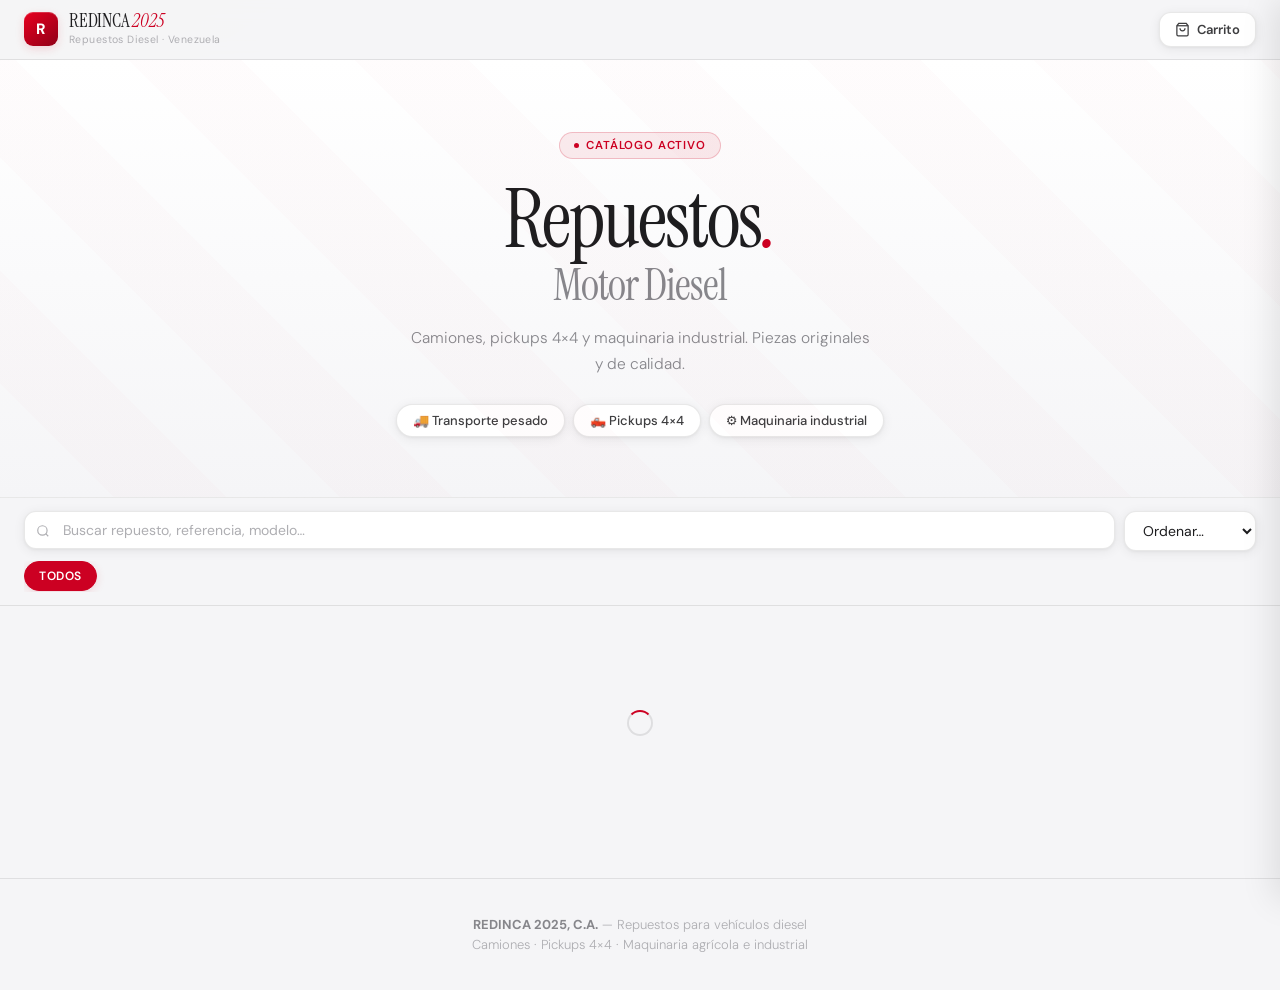
==== commit c10f7c0a: "Update index.html - fix del carrito" ====
--- a/index.html
+++ b/index.html
@@ -6,664 +6,282 @@
 <title>REDINCA 2025 — Repuestos Diesel</title>
 <meta name="description" content="Catálogo de repuestos para vehículos diesel — camiones, pickups 4x4 y maquinaria industrial."/>
 <link rel="preconnect" href="https://fonts.googleapis.com"/>
-<link href="https://fonts.googleapis.com/css2?family=Instrument+Serif:ital@0;1&family=DM+Sans:ital,wght@0,300;0,400;0,500;0,600;1,300&display=swap" rel="stylesheet"/>
+<link href="https://fonts.googleapis.com/css2?family=Instrument+Serif:ital@0;1&family=DM+Sans:wght@300;400;500;600&display=swap" rel="stylesheet"/>
+<script src="https://cdn.jsdelivr.net/npm/@supabase/supabase-js@2/dist/umd/supabase.js"></script>
 <script src="https://cdn.jsdelivr.net/npm/@emailjs/browser@3/dist/email.min.js"></script>
 <style>
-/* ═══════════════════════════════════════════
-   RESET
-═══════════════════════════════════════════ */
 *,*::before,*::after{box-sizing:border-box;margin:0;padding:0;}
 html{-webkit-font-smoothing:antialiased;scroll-behavior:smooth;}
-
 :root{
-  /* Dark palette — negro, rojo, blanco */
-  --bg:        #0a0a0a;
-  --bg2:       #111111;
-  --surface:   rgba(22,22,22,0.85);
-  --surface2:  rgba(30,30,30,0.7);
-  --glass:     rgba(18,18,18,0.8);
-  --glass2:    rgba(255,255,255,0.04);
-  --border:    rgba(255,255,255,0.07);
-  --border2:   rgba(255,255,255,0.04);
-
-  --shadow:    0 2px 20px rgba(0,0,0,0.4),0 1px 4px rgba(0,0,0,0.3);
-  --shadow2:   0 8px 40px rgba(0,0,0,0.6),0 2px 8px rgba(0,0,0,0.4);
-  --shadow3:   0 32px 80px rgba(0,0,0,0.8);
-
-  --text:      #f0ede8;
-  --text2:     #c8c4be;
-  --muted:     #888480;
-  --faint:     #555250;
-
-  --red:       #e8233a;
-  --red2:      #ff3a50;
-  --redL:      rgba(232,35,58,0.12);
-  --redBorder: rgba(232,35,58,0.25);
-  --redGlow:   rgba(232,35,58,0.2);
-
-  --white:     #ffffff;
-  --green:     #30d158;
-  --blue:      #0a84ff;
-
-  --radius:    12px;
-  --radius2:   18px;
-  --radius3:   24px;
-  --font:      'DM Sans',system-ui,sans-serif;
-  --fontD:     'Instrument Serif',Georgia,serif;
-}
-
-body{
-  font-family:var(--font);
-  background:var(--bg);
-  color:var(--text);
-  min-height:100vh;
-  font-size:15px;
-  line-height:1.5;
-  overflow-x:hidden;
-}
-
-/* ═══════════════════════════════════════════
-   BACKGROUND MESH
-═══════════════════════════════════════════ */
-.bg-mesh{
-  position:fixed;inset:0;z-index:0;overflow:hidden;pointer-events:none;
-}
-.bg-mesh::before{
-  content:'';position:absolute;inset:-50%;
+  --bg:#f5f5f7;
+  --white:#ffffff;
+  --surface:rgba(255,255,255,0.9);
+  --border:rgba(0,0,0,0.09);
+  --border2:rgba(0,0,0,0.05);
+  --text:#1d1d1f;
+  --text2:#3d3d3f;
+  --muted:#86868b;
+  --faint:#aeaeb2;
+  --red:#cc0022;
+  --red2:#e8001f;
+  --redL:rgba(204,0,34,0.08);
+  --redB:rgba(204,0,34,0.2);
+  --redG:rgba(204,0,34,0.14);
+  --green:#1a8a3c;
+  --blue:#0071e3;
+  --shadow:0 2px 12px rgba(0,0,0,0.07),0 1px 3px rgba(0,0,0,0.05);
+  --shadow2:0 8px 32px rgba(0,0,0,0.11),0 2px 6px rgba(0,0,0,0.06);
+  --shadow3:0 24px 60px rgba(0,0,0,0.16);
+  --r:12px;--r2:18px;--r3:24px;
+  --font:'DM Sans',system-ui,sans-serif;
+  --fontD:'Instrument Serif',Georgia,serif;
+}
+body{font-family:var(--font);background:var(--bg);color:var(--text);min-height:100vh;font-size:15px;line-height:1.5;overflow-x:hidden;}
+
+/* ── BACKGROUND ── */
+.bg{position:fixed;inset:0;z-index:0;pointer-events:none;overflow:hidden;}
+.bg::before{
+  content:'';position:absolute;inset:-40%;
   background:
-    radial-gradient(ellipse 60% 40% at 15% 20%,rgba(232,35,58,0.12) 0%,transparent 60%),
-    radial-gradient(ellipse 50% 35% at 85% 10%,rgba(180,10,30,0.08) 0%,transparent 55%),
-    radial-gradient(ellipse 70% 50% at 50% 95%,rgba(100,0,15,0.1) 0%,transparent 60%),
-    radial-gradient(ellipse 40% 60% at 5% 75%,rgba(232,35,58,0.06) 0%,transparent 50%);
-  animation:meshFloat 20s ease-in-out infinite alternate;
-}
-@keyframes meshFloat{
-  0%{transform:translate(0,0) rotate(0deg);}
-  50%{transform:translate(1.5%,1%) rotate(0.5deg);}
-  100%{transform:translate(-1%,1.5%) rotate(-0.3deg);}
-}
-
-/* ═══════════════════════════════════════════
-   HEADER
-═══════════════════════════════════════════ */
+    radial-gradient(ellipse 55% 38% at 8% 12%,rgba(204,0,34,0.07) 0%,transparent 60%),
+    radial-gradient(ellipse 45% 30% at 92% 8%,rgba(255,80,80,0.04) 0%,transparent 55%),
+    radial-gradient(ellipse 65% 45% at 50% 105%,rgba(180,180,210,0.08) 0%,transparent 60%);
+  animation:bg 22s ease-in-out infinite alternate;
+}
+@keyframes bg{0%{transform:translate(0,0);}100%{transform:translate(-1.5%,1.5%);}}
+
+/* ── HEADER ── */
 .site-header{
-  position:sticky;top:0;z-index:200;
-  height:62px;
-  background:rgba(10,10,10,0.88);
-  backdrop-filter:blur(32px) saturate(1.6);
-  -webkit-backdrop-filter:blur(32px) saturate(1.6);
+  position:sticky;top:0;z-index:200;height:60px;
+  background:rgba(245,245,247,0.9);
+  backdrop-filter:blur(28px) saturate(1.8);
+  -webkit-backdrop-filter:blur(28px) saturate(1.8);
   border-bottom:1px solid var(--border);
 }
-.header-inner{
-  max-width:1280px;margin:0 auto;
-  padding:0 28px;height:100%;
-  display:flex;align-items:center;justify-content:space-between;
-}
-.logo{display:flex;align-items:center;gap:12px;text-decoration:none;}
-.logo-mark{
-  width:36px;height:36px;border-radius:10px;flex-shrink:0;
-  background:linear-gradient(135deg,var(--red),#c01020);
-  display:flex;align-items:center;justify-content:center;
-  font-size:16px;font-weight:800;color:#fff;
-  box-shadow:0 3px 12px var(--redGlow),inset 0 1px 0 rgba(255,255,255,0.15);
-}
-.logo-name{
-  font-family:var(--fontD);font-size:20px;
-  color:var(--text);letter-spacing:-0.2px;
-}
-.logo-name em{font-style:italic;color:var(--red);}
-.logo-tagline{font-size:11px;color:var(--faint);letter-spacing:0.04em;margin-top:1px;}
-
-.header-right{display:flex;align-items:center;gap:10px;}
-
+.hinner{max-width:1280px;margin:0 auto;padding:0 24px;height:100%;display:flex;align-items:center;justify-content:space-between;}
+.logo{display:flex;align-items:center;gap:11px;text-decoration:none;}
+.lmark{width:34px;height:34px;border-radius:9px;background:linear-gradient(140deg,var(--red2),#900018);display:flex;align-items:center;justify-content:center;font-size:15px;font-weight:800;color:#fff;box-shadow:0 3px 10px var(--redG),inset 0 1px 0 rgba(255,255,255,0.2);flex-shrink:0;}
+.lname{font-family:var(--fontD);font-size:19px;color:var(--text);letter-spacing:-0.2px;line-height:1.1;}
+.lname em{font-style:italic;color:var(--red);}
+.ltag{font-size:10.5px;color:var(--faint);letter-spacing:0.04em;}
 .cart-btn{
   position:relative;cursor:pointer;
-  background:var(--glass2);
-  border:1px solid var(--border);
-  border-radius:var(--radius);
-  padding:9px 16px;
-  display:flex;align-items:center;gap:8px;
+  background:var(--white);border:1px solid var(--border);
+  border-radius:var(--r);padding:8px 15px;
+  display:flex;align-items:center;gap:7px;
   font-family:var(--font);font-size:13px;font-weight:600;
-  color:var(--text2);
-  transition:all 0.18s ease;
-  letter-spacing:0.02em;
-  backdrop-filter:blur(10px);
+  color:var(--text2);transition:all 0.15s;box-shadow:var(--shadow);
 }
 .cart-btn:hover{border-color:var(--red);color:var(--red);}
-.cart-badge{
-  position:absolute;top:-6px;right:-6px;
-  background:var(--red);color:#fff;
-  width:18px;height:18px;border-radius:50%;
-  font-size:10px;font-weight:800;
-  display:none;align-items:center;justify-content:center;
-  box-shadow:0 2px 8px var(--redGlow);
-}
-
-/* ═══════════════════════════════════════════
-   HERO
-═══════════════════════════════════════════ */
+.cbadge{position:absolute;top:-6px;right:-6px;background:var(--red);color:#fff;width:17px;height:17px;border-radius:50%;font-size:10px;font-weight:800;display:none;align-items:center;justify-content:center;box-shadow:0 2px 6px var(--redG);}
+
+/* ── HERO ── */
 .hero{
-  position:relative;overflow:hidden;
-  padding:80px 28px 72px;
-  text-align:center;
+  position:relative;overflow:hidden;padding:72px 24px 60px;text-align:center;
+  background:linear-gradient(180deg,var(--white) 0%,var(--bg) 100%);
   border-bottom:1px solid var(--border);
 }
-.hero::before{
-  content:'';position:absolute;inset:0;
-  background:repeating-linear-gradient(
-    45deg,transparent,transparent 60px,
-    rgba(232,35,58,0.015) 60px,rgba(232,35,58,0.015) 120px
-  );
-}
-.hero-eyebrow{
-  display:inline-flex;align-items:center;gap:8px;
-  background:var(--redL);color:var(--red);
-  border:1px solid var(--redBorder);
-  border-radius:99px;padding:5px 16px;
-  font-size:12px;font-weight:600;letter-spacing:0.08em;
-  text-transform:uppercase;margin-bottom:24px;
-}
-.hero-eyebrow::before{content:'';width:6px;height:6px;border-radius:50%;background:var(--red);animation:pulse 1.8s ease-in-out infinite;}
-@keyframes pulse{0%,100%{opacity:1;transform:scale(1);}50%{opacity:0.5;transform:scale(0.8);}}
-
-.hero h1{
-  font-family:var(--fontD);
-  font-size:clamp(52px,9vw,96px);
-  font-weight:400;
-  color:var(--text);
-  line-height:0.95;
-  letter-spacing:-2px;
-  margin-bottom:20px;
-}
+.hero::before{content:'';position:absolute;inset:0;background:repeating-linear-gradient(45deg,transparent,transparent 80px,rgba(204,0,34,0.013) 80px,rgba(204,0,34,0.013) 160px);}
+.eyebrow{display:inline-flex;align-items:center;gap:7px;background:var(--redL);color:var(--red);border:1px solid var(--redB);border-radius:99px;padding:4px 14px;font-size:11.5px;font-weight:600;letter-spacing:0.07em;text-transform:uppercase;margin-bottom:22px;}
+.eyebrow::before{content:'';width:5px;height:5px;border-radius:50%;background:var(--red);animation:dot 2s ease-in-out infinite;}
+@keyframes dot{0%,100%{opacity:1;transform:scale(1);}50%{opacity:0.3;transform:scale(0.6);}}
+.hero h1{font-family:var(--fontD);font-size:clamp(44px,7.5vw,82px);font-weight:400;color:var(--text);line-height:0.95;letter-spacing:-2px;margin-bottom:18px;}
 .hero h1 em{font-style:italic;color:var(--red);}
-.hero h1 span{display:block;font-size:clamp(28px,5vw,52px);color:var(--muted);font-weight:300;letter-spacing:-1px;margin-top:8px;}
-.hero-sub{
-  color:var(--muted);font-size:16px;
-  max-width:480px;margin:0 auto 32px;
-  line-height:1.7;font-weight:300;
-}
-.hero-chips{
-  display:flex;gap:10px;justify-content:center;flex-wrap:wrap;
-}
-.hero-chip{
-  background:var(--glass2);border:1px solid var(--border);
-  border-radius:99px;padding:7px 18px;
-  font-size:13px;color:var(--text2);font-weight:500;
-}
-
-/* ═══════════════════════════════════════════
-   FILTERS
-═══════════════════════════════════════════ */
+.hero h1 span{display:block;font-size:clamp(24px,4vw,44px);color:var(--muted);font-weight:300;letter-spacing:-1px;margin-top:6px;}
+.hero-sub{color:var(--muted);font-size:15.5px;max-width:460px;margin:0 auto 26px;line-height:1.7;font-weight:300;}
+.chips{display:flex;gap:8px;justify-content:center;flex-wrap:wrap;}
+.chip{background:var(--white);border:1px solid var(--border);border-radius:99px;padding:6px 16px;font-size:13px;color:var(--text2);font-weight:500;box-shadow:var(--shadow);}
+
+/* ── FILTERS ── */
 .filters{
-  position:sticky;top:62px;z-index:100;
-  background:rgba(10,10,10,0.9);
-  backdrop-filter:blur(20px);
-  -webkit-backdrop-filter:blur(20px);
-  border-bottom:1px solid var(--border);
-  padding:14px 28px;
-}
-.filters-inner{
-  max-width:1280px;margin:0 auto;
-  display:flex;flex-direction:column;gap:12px;
-}
-.search-row{display:flex;gap:10px;flex-wrap:wrap;}
-.search-wrap{flex:1;min-width:200px;position:relative;}
-.search-icon{
-  position:absolute;left:13px;top:50%;transform:translateY(-50%);
-  color:var(--faint);pointer-events:none;
-}
-.search-input{
-  width:100%;
-  background:var(--glass2);border:1px solid var(--border);
-  border-radius:var(--radius);color:var(--text);
-  font-family:var(--font);font-size:14px;
-  padding:10px 14px 10px 40px;outline:none;
-  transition:all 0.18s;
-  backdrop-filter:blur(10px);
-}
-.search-input:focus{border-color:var(--red);box-shadow:0 0 0 3px var(--redL);}
-.search-input::placeholder{color:var(--faint);}
-.sort-sel{
-  background:var(--glass2);border:1px solid var(--border);
-  border-radius:var(--radius);color:var(--text);
-  font-family:var(--font);font-size:14px;
-  padding:10px 14px;cursor:pointer;outline:none;
-  transition:border-color 0.18s;
-}
-.sort-sel:focus{border-color:var(--red);}
-.sort-sel option{background:#1a1a1a;}
-
-.cats-row{
-  display:flex;gap:8px;overflow-x:auto;
-  scrollbar-width:none;padding-bottom:2px;
-}
-.cats-row::-webkit-scrollbar{display:none;}
-.cat-chip{
-  flex-shrink:0;cursor:pointer;
-  background:var(--glass2);border:1px solid var(--border);
-  border-radius:99px;padding:6px 16px;
-  font-size:12px;font-weight:600;letter-spacing:0.05em;
-  text-transform:uppercase;color:var(--muted);
-  transition:all 0.15s;white-space:nowrap;
-}
-.cat-chip:hover{border-color:var(--red);color:var(--red);}
-.cat-chip.active{
-  background:var(--red);border-color:var(--red);
-  color:#fff;
-  box-shadow:0 2px 12px var(--redGlow);
-}
-
-/* ═══════════════════════════════════════════
-   CATALOG
-═══════════════════════════════════════════ */
-.catalog{max-width:1280px;margin:0 auto;padding:28px;}
-.results-bar{
-  display:flex;align-items:center;justify-content:space-between;
-  margin-bottom:20px;flex-wrap:wrap;gap:8px;
-}
-.results-count{font-size:13px;color:var(--faint);}
-
-.products-grid{
-  display:grid;
-  grid-template-columns:repeat(auto-fill,minmax(272px,1fr));
-  gap:18px;
-}
-
-/* PRODUCT CARD */
-.prod-card{
-  background:var(--glass);
-  backdrop-filter:blur(20px);
-  -webkit-backdrop-filter:blur(20px);
-  border:1px solid var(--border);
-  border-radius:var(--radius2);
-  overflow:hidden;
-  cursor:pointer;
-  transition:border-color 0.2s,transform 0.2s,box-shadow 0.2s;
-  display:flex;flex-direction:column;
-  animation:cardIn 0.4s ease both;
-}
-@keyframes cardIn{from{opacity:0;transform:translateY(16px);}to{opacity:1;transform:translateY(0);}}
-.prod-card:hover{
-  border-color:rgba(232,35,58,0.4);
-  transform:translateY(-3px);
-  box-shadow:0 12px 40px rgba(0,0,0,0.5),0 0 0 1px rgba(232,35,58,0.15);
-}
-
-.prod-img{
-  position:relative;aspect-ratio:1;
-  background:var(--bg2);overflow:hidden;
-}
-.prod-img img{
-  width:100%;height:100%;object-fit:cover;
-  transition:transform 0.35s ease;
-}
-.prod-card:hover .prod-img img{transform:scale(1.06);}
-.prod-no-img{
-  width:100%;height:100%;
-  display:flex;align-items:center;justify-content:center;
-  font-size:52px;opacity:0.12;
-}
-.prod-cat-tag{
-  position:absolute;top:12px;left:12px;
-  background:var(--redL);color:var(--red);
-  border:1px solid var(--redBorder);
-  border-radius:99px;padding:3px 12px;
-  font-size:11px;font-weight:700;letter-spacing:0.06em;
-  text-transform:uppercase;
-  backdrop-filter:blur(10px);
-}
-
-.prod-body{
-  padding:18px;flex:1;display:flex;flex-direction:column;gap:8px;
-}
-.prod-name{
-  font-family:var(--fontD);font-size:19px;
-  color:var(--text);line-height:1.2;letter-spacing:-0.2px;
-}
-.prod-desc{
-  font-size:13px;color:var(--muted);line-height:1.6;flex:1;
-  font-weight:300;
-}
-
-.prod-footer{
-  display:flex;align-items:center;justify-content:space-between;
-  padding:14px 18px;
-  border-top:1px solid var(--border2);
-  background:rgba(0,0,0,0.2);
-}
-.prod-price{
-  font-family:var(--fontD);font-size:24px;
-  color:var(--red);letter-spacing:-0.5px;
-}
-.prod-price small{font-size:14px;color:var(--faint);margin-right:3px;font-family:var(--font);font-weight:300;}
-
-.add-btn{
-  background:var(--red);color:#fff;border:none;
-  border-radius:var(--radius);padding:9px 16px;
-  font-family:var(--font);font-size:13px;font-weight:600;
-  cursor:pointer;transition:all 0.15s;
-  display:flex;align-items:center;gap:6px;
-  box-shadow:0 2px 10px var(--redGlow);
-}
-.add-btn:hover{background:var(--red2);transform:scale(1.04);}
-.add-btn.added{background:var(--green);box-shadow:0 2px 10px rgba(48,209,88,0.3);}
-
-/* ═══════════════════════════════════════════
-   PRODUCT DETAIL MODAL
-═══════════════════════════════════════════ */
-.overlay{
-  position:fixed;inset:0;z-index:900;
-  background:rgba(0,0,0,0.75);
-  backdrop-filter:blur(6px);
-  display:flex;align-items:center;justify-content:center;
-  padding:20px;opacity:0;pointer-events:none;
-  transition:opacity 0.2s;
-}
-.overlay.open{opacity:1;pointer-events:all;}
-.modal{
-  background:rgba(16,16,16,0.96);
-  backdrop-filter:blur(40px) saturate(1.4);
-  -webkit-backdrop-filter:blur(40px) saturate(1.4);
-  border:1px solid rgba(255,255,255,0.1);
-  border-radius:var(--radius3);
-  width:100%;max-width:680px;max-height:90vh;overflow-y:auto;
-  box-shadow:var(--shadow3);
-  transform:scale(0.95) translateY(16px);
-  transition:transform 0.25s cubic-bezier(0.34,1.4,0.64,1);
-}
-.overlay.open .modal{transform:scale(1) translateY(0);}
-.modal-head{
-  display:flex;align-items:center;justify-content:space-between;
-  padding:22px 26px;border-bottom:1px solid var(--border);
-}
-.modal-head h2{font-family:var(--fontD);font-size:22px;font-weight:400;letter-spacing:-0.3px;}
-.modal-body{padding:24px 26px;}
-.modal-grid{display:grid;grid-template-columns:1fr 1fr;gap:24px;}
-@media(max-width:580px){.modal-grid{grid-template-columns:1fr;}}
-
-.modal-img-main{
-  border-radius:var(--radius2);overflow:hidden;
-  background:var(--bg2);aspect-ratio:1;
-}
-.modal-img-main img{width:100%;height:100%;object-fit:cover;}
-.modal-thumbs{display:flex;gap:8px;margin-top:10px;flex-wrap:wrap;}
-.thumb{
-  width:54px;height:54px;border-radius:10px;overflow:hidden;
-  border:2px solid transparent;cursor:pointer;background:var(--bg2);
-  transition:border-color 0.15s;
-}
-.thumb.active{border-color:var(--red);}
-.thumb img{width:100%;height:100%;object-fit:cover;}
-
-.modal-info{display:flex;flex-direction:column;gap:14px;}
-.modal-cat{
-  background:var(--redL);color:var(--red);
-  border:1px solid var(--redBorder);
-  border-radius:99px;padding:3px 14px;
-  font-size:11px;font-weight:700;letter-spacing:0.06em;
-  text-transform:uppercase;display:inline-block;width:fit-content;
-}
-.modal-price{
-  font-family:var(--fontD);font-size:36px;
-  color:var(--red);letter-spacing:-1px;
-  line-height:1;
-}
-.modal-price small{font-size:18px;color:var(--faint);margin-right:4px;font-family:var(--font);font-weight:300;}
-.modal-desc{font-size:14px;color:var(--muted);line-height:1.7;font-weight:300;}
-
-.qty-row{display:flex;align-items:center;gap:12px;}
-.qty-btn{
-  width:36px;height:36px;border-radius:10px;
-  background:var(--glass2);border:1px solid var(--border);
-  color:var(--text);font-size:20px;cursor:pointer;
-  display:flex;align-items:center;justify-content:center;
-  transition:all 0.15s;font-weight:300;
-}
-.qty-btn:hover{border-color:var(--red);color:var(--red);}
-.qty-num{font-family:var(--fontD);font-size:22px;min-width:28px;text-align:center;}
-
-.btn-close{
-  background:var(--glass2);border:1px solid var(--border);
-  border-radius:10px;color:var(--muted);
-  padding:7px 14px;font-family:var(--font);font-size:13px;
-  cursor:pointer;transition:all 0.15s;
-}
-.btn-close:hover{border-color:var(--border2);color:var(--text);}
-
-/* ═══════════════════════════════════════════
-   BTN PRIMARY (red)
-═══════════════════════════════════════════ */
-.btn-primary{
-  display:inline-flex;align-items:center;gap:8px;
-  background:var(--red);color:#fff;border:none;
-  border-radius:var(--radius);padding:12px 22px;
-  font-family:var(--font);font-size:15px;font-weight:600;
-  cursor:pointer;transition:all 0.18s;letter-spacing:0.01em;
-  box-shadow:0 4px 16px var(--redGlow),inset 0 1px 0 rgba(255,255,255,0.15);
-  width:100%;justify-content:center;
-}
-.btn-primary:hover{background:var(--red2);transform:translateY(-1px);box-shadow:0 8px 24px var(--redGlow);}
-.btn-primary:disabled{opacity:0.5;pointer-events:none;}
-
-/* ═══════════════════════════════════════════
-   CART PANEL
-═══════════════════════════════════════════ */
-.cart-overlay{
-  position:fixed;inset:0;z-index:499;
-  background:rgba(0,0,0,0.6);
-  backdrop-filter:blur(4px);
-  display:none;
-}
-.cart-overlay.open{display:block;}
-
-.cart-panel{
-  position:fixed;top:0;right:-440px;width:440px;height:100vh;z-index:500;
-  background:rgba(12,12,12,0.97);
-  backdrop-filter:blur(40px);
-  -webkit-backdrop-filter:blur(40px);
-  border-left:1px solid var(--border);
-  display:flex;flex-direction:column;
-  transition:right 0.3s cubic-bezier(0.34,1.2,0.64,1);
-  box-shadow:-8px 0 40px rgba(0,0,0,0.5);
-}
-.cart-panel.open{right:0;}
-@media(max-width:460px){.cart-panel{width:100vw;right:-100vw;}}
-
-.cart-head{
-  display:flex;align-items:center;justify-content:space-between;
-  padding:22px 24px;border-bottom:1px solid var(--border);
-}
-.cart-head h2{font-family:var(--fontD);font-size:22px;font-weight:400;}
-
-.cart-items{flex:1;overflow-y:auto;padding:16px;display:flex;flex-direction:column;gap:10px;}
-
-.cart-item{
-  display:flex;gap:12px;
-  background:var(--glass2);border:1px solid var(--border);
-  border-radius:var(--radius);padding:12px;
-  transition:border-color 0.15s;
-}
-.cart-item:hover{border-color:rgba(232,35,58,0.2);}
-.cart-item-img{
-  width:56px;height:56px;border-radius:10px;
-  background:var(--bg2);flex-shrink:0;overflow:hidden;
-}
-.cart-item-img img{width:100%;height:100%;object-fit:cover;}
-.cart-item-no-img{
-  width:100%;height:100%;display:flex;
-  align-items:center;justify-content:center;
-  font-size:22px;opacity:0.2;
-}
-.cart-item-info{flex:1;min-width:0;}
-.cart-item-name{font-size:14px;font-weight:500;color:var(--text);line-height:1.3;}
-.cart-item-price{font-family:var(--fontD);font-size:17px;color:var(--red);margin-top:4px;}
-.cart-item-qty{display:flex;align-items:center;gap:8px;margin-top:6px;}
-.iq-btn{
-  width:24px;height:24px;border-radius:6px;
-  background:var(--border);border:none;color:var(--text);
-  font-size:14px;cursor:pointer;
-  display:flex;align-items:center;justify-content:center;
-  transition:all 0.12s;
-}
-.iq-btn:hover{background:var(--red);color:#fff;}
-.iq-rm{
-  background:none;border:none;color:var(--faint);
-  cursor:pointer;font-size:16px;margin-left:4px;
-  transition:color 0.12s;padding:0 2px;
-}
-.iq-rm:hover{color:var(--red);}
-
-.cart-footer{padding:16px 24px;border-top:1px solid var(--border);}
-.cart-total{
-  display:flex;justify-content:space-between;align-items:baseline;
-  margin-bottom:16px;
-}
-.cart-total-label{font-size:13px;color:var(--muted);letter-spacing:0.04em;text-transform:uppercase;}
-.cart-total-val{font-family:var(--fontD);font-size:30px;color:var(--red);}
-
-/* CHECKOUT FORM */
-.checkout-form{padding:0 24px 24px;display:none;}
-.checkout-form.show{display:block;}
-.cf-title{
-  font-family:var(--fontD);font-size:18px;font-weight:400;
-  color:var(--text2);margin-bottom:16px;padding-top:16px;
-  border-top:1px solid var(--border);
-}
-.cf-field{margin-bottom:14px;}
-.cf-label{
-  display:block;font-size:11px;font-weight:600;
-  color:var(--muted);letter-spacing:0.06em;
-  text-transform:uppercase;margin-bottom:6px;
-}
-.cf-input,.cf-textarea{
-  width:100%;
-  background:var(--glass2);border:1px solid var(--border);
-  border-radius:var(--radius);color:var(--text);
-  font-family:var(--font);font-size:15px;
-  padding:11px 14px;outline:none;
-  transition:all 0.18s;
-  -webkit-appearance:none;
-}
-.cf-input:focus,.cf-textarea:focus{
-  border-color:var(--red);
-  box-shadow:0 0 0 3px var(--redL);
-}
-.cf-input::placeholder,.cf-textarea::placeholder{color:var(--faint);}
-.cf-textarea{resize:vertical;min-height:72px;}
-.cf-hint{font-size:12px;color:var(--faint);text-align:center;margin-top:10px;}
-
-/* ═══════════════════════════════════════════
-   EMPTY & LOADING
-═══════════════════════════════════════════ */
-.empty{text-align:center;padding:72px 20px;color:var(--muted);}
-.empty-icon{font-size:48px;margin-bottom:14px;opacity:0.2;}
-.empty h3{font-family:var(--fontD);font-size:22px;font-weight:400;color:var(--text2);margin-bottom:6px;}
-.spin{
-  width:28px;height:28px;
-  border:2.5px solid var(--border);border-top-color:var(--red);
-  border-radius:50%;animation:spin .7s linear infinite;
-  margin:60px auto;
-}
-@keyframes spin{to{transform:rotate(360deg);}}
-
-/* ═══════════════════════════════════════════
-   TOASTS
-═══════════════════════════════════════════ */
-#toasts{
-  position:fixed;bottom:28px;right:28px;z-index:9999;
-  display:flex;flex-direction:column;gap:8px;
-}
-.toast{
-  background:rgba(22,22,22,0.95);
-  backdrop-filter:blur(20px);
-  border:1px solid var(--border);
-  border-radius:var(--radius2);
-  padding:13px 18px;font-size:14px;
-  min-width:220px;max-width:320px;
-  box-shadow:var(--shadow2);
-  animation:toastIn 0.3s cubic-bezier(0.34,1.4,0.64,1);
-  display:flex;align-items:center;gap:10px;
-  color:var(--text);
-}
+  position:sticky;top:60px;z-index:100;
+  background:rgba(245,245,247,0.93);
+  backdrop-filter:blur(20px);-webkit-backdrop-filter:blur(20px);
+  border-bottom:1px solid var(--border);padding:13px 24px;
+}
+.fi{max-width:1280px;margin:0 auto;display:flex;flex-direction:column;gap:10px;}
+.srow{display:flex;gap:9px;flex-wrap:wrap;}
+.sw{flex:1;min-width:180px;position:relative;}
+.si{position:absolute;left:12px;top:50%;transform:translateY(-50%);color:var(--faint);pointer-events:none;}
+.sinput{width:100%;background:var(--white);border:1px solid var(--border);border-radius:var(--r);color:var(--text);font-family:var(--font);font-size:14px;padding:9px 14px 9px 38px;outline:none;transition:all 0.15s;box-shadow:var(--shadow);}
+.sinput:focus{border-color:var(--red);box-shadow:0 0 0 3px var(--redL);}
+.sinput::placeholder{color:var(--faint);}
+.sortsel{background:var(--white);border:1px solid var(--border);border-radius:var(--r);color:var(--text);font-family:var(--font);font-size:14px;padding:9px 14px;cursor:pointer;outline:none;box-shadow:var(--shadow);}
+.sortsel:focus{border-color:var(--red);}
+.catsrow{display:flex;gap:7px;overflow-x:auto;scrollbar-width:none;padding-bottom:1px;}
+.catsrow::-webkit-scrollbar{display:none;}
+.cc{flex-shrink:0;cursor:pointer;background:var(--white);border:1px solid var(--border);border-radius:99px;padding:5px 14px;font-size:12px;font-weight:600;letter-spacing:0.05em;text-transform:uppercase;color:var(--muted);transition:all 0.13s;white-space:nowrap;box-shadow:var(--shadow);}
+.cc:hover{border-color:var(--red);color:var(--red);}
+.cc.active{background:var(--red);border-color:var(--red);color:#fff;box-shadow:0 2px 10px var(--redG);}
+
+/* ── CATALOG ── */
+.catalog{max-width:1280px;margin:0 auto;padding:26px 24px;}
+.rcount{font-size:12.5px;color:var(--faint);margin-bottom:18px;}
+.grid{display:grid;grid-template-columns:repeat(auto-fill,minmax(260px,1fr));gap:16px;}
+
+/* ── PRODUCT CARD ── */
+.pcard{
+  background:var(--white);border:1px solid var(--border);
+  border-radius:var(--r2);overflow:hidden;cursor:pointer;
+  display:flex;flex-direction:column;box-shadow:var(--shadow);
+  transition:border-color 0.18s,transform 0.18s,box-shadow 0.18s;
+  animation:cin 0.35s ease both;
+}
+@keyframes cin{from{opacity:0;transform:translateY(10px);}to{opacity:1;transform:translateY(0);}}
+.pcard:hover{border-color:rgba(204,0,34,0.28);transform:translateY(-3px);box-shadow:var(--shadow2);}
+.pimg{position:relative;aspect-ratio:1;background:var(--bg);overflow:hidden;}
+.pimg img{width:100%;height:100%;object-fit:cover;transition:transform 0.3s;}
+.pcard:hover .pimg img{transform:scale(1.05);}
+.pnoimg{width:100%;height:100%;display:flex;align-items:center;justify-content:center;font-size:50px;opacity:0.1;}
+.ptag{position:absolute;top:10px;left:10px;background:var(--redL);color:var(--red);border:1px solid var(--redB);border-radius:99px;padding:3px 11px;font-size:11px;font-weight:700;letter-spacing:0.05em;text-transform:uppercase;}
+.pbody{padding:16px;flex:1;display:flex;flex-direction:column;gap:7px;}
+.pname{font-family:var(--fontD);font-size:18px;color:var(--text);line-height:1.2;letter-spacing:-0.2px;}
+.pdesc{font-size:13px;color:var(--muted);line-height:1.55;flex:1;font-weight:300;}
+.pfoot{display:flex;align-items:center;justify-content:space-between;padding:12px 16px;border-top:1px solid var(--border2);background:rgba(0,0,0,0.013);}
+.pprice{font-family:var(--fontD);font-size:22px;color:var(--red);letter-spacing:-0.4px;}
+.pprice small{font-size:13px;color:var(--faint);margin-right:2px;font-family:var(--font);font-weight:300;}
+.addbtn{background:var(--red);color:#fff;border:none;border-radius:var(--r);padding:8px 14px;font-family:var(--font);font-size:13px;font-weight:600;cursor:pointer;transition:all 0.13s;display:flex;align-items:center;gap:5px;box-shadow:0 2px 9px var(--redG);}
+.addbtn:hover{background:var(--red2);transform:scale(1.04);}
+.addbtn.ok{background:var(--green);box-shadow:0 2px 9px rgba(26,138,60,0.28);}
+
+/* ── OVERLAY / MODAL ── */
+.ov{position:fixed;inset:0;z-index:900;background:rgba(0,0,0,0.42);backdrop-filter:blur(5px);display:flex;align-items:center;justify-content:center;padding:18px;opacity:0;pointer-events:none;transition:opacity 0.18s;}
+.ov.open{opacity:1;pointer-events:all;}
+.modal{background:var(--white);border:1px solid var(--border);border-radius:var(--r3);width:100%;max-width:660px;max-height:90vh;overflow-y:auto;box-shadow:var(--shadow3);transform:scale(0.95) translateY(14px);transition:transform 0.22s cubic-bezier(0.34,1.4,0.64,1);}
+.ov.open .modal{transform:scale(1) translateY(0);}
+.mhead{display:flex;align-items:center;justify-content:space-between;padding:20px 24px;border-bottom:1px solid var(--border);}
+.mhead h2{font-family:var(--fontD);font-size:21px;font-weight:400;letter-spacing:-0.3px;}
+.mbody{padding:22px 24px;}
+.mgrid{display:grid;grid-template-columns:1fr 1fr;gap:22px;}
+@media(max-width:540px){.mgrid{grid-template-columns:1fr;}}
+.mmain{border-radius:var(--r2);overflow:hidden;background:var(--bg);aspect-ratio:1;}
+.mmain img{width:100%;height:100%;object-fit:cover;}
+.mthumbs{display:flex;gap:7px;margin-top:9px;flex-wrap:wrap;}
+.mthumb{width:52px;height:52px;border-radius:9px;overflow:hidden;border:2px solid transparent;cursor:pointer;background:var(--bg);transition:border-color 0.13s;}
+.mthumb.active{border-color:var(--red);}
+.mthumb img{width:100%;height:100%;object-fit:cover;}
+.minfo{display:flex;flex-direction:column;gap:13px;}
+.mcat{background:var(--redL);color:var(--red);border:1px solid var(--redB);border-radius:99px;padding:3px 13px;font-size:11px;font-weight:700;letter-spacing:0.06em;text-transform:uppercase;display:inline-block;width:fit-content;}
+.mprice{font-family:var(--fontD);font-size:34px;color:var(--red);letter-spacing:-1px;line-height:1;}
+.mprice small{font-size:17px;color:var(--faint);margin-right:3px;font-family:var(--font);font-weight:300;}
+.mdesc{font-size:13.5px;color:var(--muted);line-height:1.7;font-weight:300;}
+.qrow{display:flex;align-items:center;gap:11px;}
+.qbtn{width:34px;height:34px;border-radius:9px;background:var(--bg);border:1px solid var(--border);color:var(--text);font-size:19px;cursor:pointer;display:flex;align-items:center;justify-content:center;transition:all 0.13s;font-weight:300;}
+.qbtn:hover{border-color:var(--red);color:var(--red);}
+.qnum{font-family:var(--fontD);font-size:21px;min-width:26px;text-align:center;}
+.btnclose{background:var(--bg);border:1px solid var(--border);border-radius:9px;color:var(--muted);padding:6px 13px;font-family:var(--font);font-size:13px;cursor:pointer;transition:color 0.13s;}
+.btnclose:hover{color:var(--text);}
+.btnprimary{display:flex;align-items:center;justify-content:center;gap:7px;background:var(--red);color:#fff;border:none;border-radius:var(--r);padding:12px 20px;font-family:var(--font);font-size:15px;font-weight:600;cursor:pointer;transition:all 0.15s;box-shadow:0 4px 14px var(--redG);width:100%;}
+.btnprimary:hover{background:var(--red2);transform:translateY(-1px);box-shadow:0 8px 20px var(--redG);}
+.btnprimary:disabled{opacity:0.5;pointer-events:none;}
+
+/* ── CART PANEL ── */
+.cov{position:fixed;inset:0;z-index:499;background:rgba(0,0,0,0.35);backdrop-filter:blur(3px);display:none;}
+.cov.open{display:block;}
+.cpanel{position:fixed;top:0;right:-430px;width:430px;height:100vh;z-index:500;background:var(--white);border-left:1px solid var(--border);display:flex;flex-direction:column;transition:right 0.28s cubic-bezier(0.34,1.15,0.64,1);box-shadow:-6px 0 32px rgba(0,0,0,0.1);}
+.cpanel.open{right:0;}
+@media(max-width:450px){.cpanel{width:100vw;right:-100vw;}}
+.chead{display:flex;align-items:center;justify-content:space-between;padding:20px 22px;border-bottom:1px solid var(--border);}
+.chead h2{font-family:var(--fontD);font-size:21px;font-weight:400;}
+.citems{flex:1;overflow-y:auto;padding:14px;display:flex;flex-direction:column;gap:9px;}
+.citem{display:flex;gap:11px;background:var(--bg);border:1px solid var(--border);border-radius:var(--r);padding:11px;transition:border-color 0.13s;}
+.citem:hover{border-color:rgba(204,0,34,0.18);}
+.cthumb{width:54px;height:54px;border-radius:9px;background:var(--bg);flex-shrink:0;overflow:hidden;border:1px solid var(--border);}
+.cthumb img{width:100%;height:100%;object-fit:cover;}
+.cnoi{width:100%;height:100%;display:flex;align-items:center;justify-content:center;font-size:20px;opacity:0.2;}
+.cinfo{flex:1;min-width:0;}
+.cname{font-size:13.5px;font-weight:500;color:var(--text);line-height:1.3;}
+.cprice{font-family:var(--fontD);font-size:16px;color:var(--red);margin-top:3px;}
+.cqrow{display:flex;align-items:center;gap:7px;margin-top:5px;}
+.cqbtn{width:22px;height:22px;border-radius:5px;background:var(--white);border:1px solid var(--border);color:var(--text);font-size:13px;cursor:pointer;display:flex;align-items:center;justify-content:center;transition:all 0.1s;}
+.cqbtn:hover{background:var(--red);color:#fff;border-color:var(--red);}
+.crm{background:none;border:none;color:var(--faint);cursor:pointer;font-size:15px;margin-left:3px;transition:color 0.1s;padding:0 1px;}
+.crm:hover{color:var(--red);}
+.cfoot{padding:14px 22px;border-top:1px solid var(--border);}
+.ctotal{display:flex;justify-content:space-between;align-items:baseline;margin-bottom:14px;}
+.ctlabel{font-size:12px;color:var(--muted);letter-spacing:0.04em;text-transform:uppercase;}
+.ctval{font-family:var(--fontD);font-size:28px;color:var(--red);}
+.cform{padding:0 22px 22px;display:none;}
+.cform.show{display:block;}
+.cftitle{font-family:var(--fontD);font-size:17px;font-weight:400;color:var(--text2);margin-bottom:14px;padding-top:14px;border-top:1px solid var(--border);}
+.cfield{margin-bottom:12px;}
+.clabel{display:block;font-size:11px;font-weight:600;color:var(--muted);letter-spacing:0.06em;text-transform:uppercase;margin-bottom:5px;}
+.cinput,.ctextarea{width:100%;background:var(--bg);border:1px solid var(--border);border-radius:var(--r);color:var(--text);font-family:var(--font);font-size:14px;padding:10px 13px;outline:none;transition:all 0.15s;-webkit-appearance:none;}
+.cinput:focus,.ctextarea:focus{border-color:var(--red);box-shadow:0 0 0 3px var(--redL);}
+.cinput::placeholder,.ctextarea::placeholder{color:var(--faint);}
+.ctextarea{resize:vertical;min-height:68px;}
+.chint{font-size:11.5px;color:var(--faint);text-align:center;margin-top:9px;}
+.bclear{width:100%;background:none;border:1px solid var(--border);border-radius:var(--r);color:var(--muted);padding:9px;cursor:pointer;font-family:var(--font);font-size:13.5px;margin-top:8px;transition:all 0.13s;}
+.bclear:hover{border-color:var(--red);color:var(--red);}
+
+/* ── EMPTY / SPIN ── */
+.empty{text-align:center;padding:64px 20px;color:var(--muted);}
+.eicon{font-size:44px;margin-bottom:12px;opacity:0.25;}
+.empty h3{font-family:var(--fontD);font-size:21px;font-weight:400;color:var(--text2);margin-bottom:5px;}
+.spin{width:26px;height:26px;border:2.5px solid var(--border);border-top-color:var(--red);border-radius:50%;animation:sp .65s linear infinite;margin:60px auto;}
+@keyframes sp{to{transform:rotate(360deg);}}
+
+/* ── TOASTS ── */
+#toasts{position:fixed;bottom:26px;right:26px;z-index:9999;display:flex;flex-direction:column;gap:7px;pointer-events:none;}
+.toast{background:rgba(25,25,27,0.95);backdrop-filter:blur(16px);border-radius:var(--r2);padding:12px 16px;font-size:13.5px;min-width:200px;max-width:300px;box-shadow:var(--shadow2);animation:tin 0.28s cubic-bezier(0.34,1.4,0.64,1);display:flex;align-items:center;gap:9px;color:#fff;}
 .toast.ok {border-left:3px solid var(--green);}
 .toast.err{border-left:3px solid var(--red);}
 .toast.inf{border-left:3px solid var(--blue);}
-@keyframes toastIn{from{opacity:0;transform:translateX(20px) scale(.95);}to{opacity:1;transform:none;}}
-
-/* ═══════════════════════════════════════════
-   FOOTER
-═══════════════════════════════════════════ */
-.site-footer{
-  border-top:1px solid var(--border);
-  padding:40px 28px;text-align:center;
-  color:var(--faint);font-size:13px;
-  margin-top:60px;font-weight:300;
-}
-.site-footer strong{color:var(--muted);}
-
-/* ═══════════════════════════════════════════
-   RESPONSIVE
-═══════════════════════════════════════════ */
+@keyframes tin{from{opacity:0;transform:translateX(18px);}to{opacity:1;transform:none;}}
+
+/* ── FOOTER ── */
+.sfooter{border-top:1px solid var(--border);padding:36px 24px;text-align:center;color:var(--faint);font-size:13px;margin-top:56px;font-weight:300;}
+.sfooter strong{color:var(--muted);}
+
 @media(max-width:768px){
-  .header-inner{padding:0 16px;}
-  .hero{padding:52px 16px 44px;}
-  .filters{padding:12px 16px;}
-  .catalog{padding:20px 16px;}
-  .hide-sm{display:none!important;}
+  .hinner,.hero,.catalog{padding-left:16px;padding-right:16px;}
+  .filters{padding:11px 16px;}
 }
 </style>
 </head>
 <body>
 
-<div class="bg-mesh" aria-hidden="true"></div>
-
-<!-- ══════════════════════════════════
-     HEADER
-══════════════════════════════════ -->
+<div class="bg"></div>
+
+<!-- ═══════ HEADER ═══════ -->
 <header class="site-header">
-  <div class="header-inner">
+  <div class="hinner">
     <a href="#" class="logo">
-      <div class="logo-mark">R</div>
+      <div class="lmark">R</div>
       <div>
-        <div class="logo-name">REDINCA <em>2025</em></div>
-        <div class="logo-tagline">Repuestos Diesel · Venezuela</div>
+        <div class="lname">REDINCA <em>2025</em></div>
+        <div class="ltag">Repuestos Diesel · Venezuela</div>
       </div>
     </a>
-    <div class="header-right">
-      <button class="cart-btn" onclick="openCart()">
-        <svg width="16" height="16" fill="none" stroke="currentColor" stroke-width="2" viewBox="0 0 24 24"><path d="M6 2L3 6v14a2 2 0 002 2h14a2 2 0 002-2V6l-3-4z"/><line x1="3" y1="6" x2="21" y2="6"/><path d="M16 10a4 4 0 01-8 0"/></svg>
-        Carrito
-        <span class="cart-badge" id="cart-badge">0</span>
-      </button>
-    </div>
+    <button class="cart-btn" onclick="openCart()">
+      <svg width="15" height="15" fill="none" stroke="currentColor" stroke-width="2" viewBox="0 0 24 24"><path d="M6 2L3 6v14a2 2 0 002 2h14a2 2 0 002-2V6l-3-4z"/><line x1="3" y1="6" x2="21" y2="6"/><path d="M16 10a4 4 0 01-8 0"/></svg>
+      Carrito
+      <span class="cbadge" id="cart-badge"></span>
+    </button>
   </div>
 </header>
 
-<!-- ══════════════════════════════════
-     HERO
-══════════════════════════════════ -->
+<!-- ═══════ HERO ═══════ -->
 <section class="hero">
-  <div class="hero-eyebrow">Catálogo disponible ahora</div>
+  <div class="eyebrow">Catálogo activo</div>
   <h1>Repuestos<em>.</em><span>Motor Diesel</span></h1>
-  <p class="hero-sub">Camiones, pickups 4×4 y maquinaria industrial. Piezas originales y alternativas de calidad.</p>
-  <div class="hero-chips">
-    <span class="hero-chip">🚚 Transporte pesado</span>
-    <span class="hero-chip">🛻 Pickups 4×4</span>
-    <span class="hero-chip">⚙️ Maquinaria industrial</span>
+  <p class="hero-sub">Camiones, pickups 4×4 y maquinaria industrial. Piezas originales y de calidad.</p>
+  <div class="chips">
+    <span class="chip">🚚 Transporte pesado</span>
+    <span class="chip">🛻 Pickups 4×4</span>
+    <span class="chip">⚙️ Maquinaria industrial</span>
   </div>
 </section>
 
-<!-- ══════════════════════════════════
-     FILTERS
-══════════════════════════════════ -->
+<!-- ═══════ FILTERS ═══════ -->
 <div class="filters">
-  <div class="filters-inner">
-    <div class="search-row">
-      <div class="search-wrap">
-        <svg class="search-icon" width="15" height="15" fill="none" stroke="currentColor" stroke-width="2" viewBox="0 0 24 24"><circle cx="11" cy="11" r="8"/><line x1="21" y1="21" x2="16.65" y2="16.65"/></svg>
-        <input type="text" id="s-search" class="search-input" placeholder="Buscar repuesto, referencia, modelo…" oninput="applyFilters()"/>
+  <div class="fi">
+    <div class="srow">
+      <div class="sw">
+        <svg class="si" width="14" height="14" fill="none" stroke="currentColor" stroke-width="2" viewBox="0 0 24 24"><circle cx="11" cy="11" r="8"/><line x1="21" y1="21" x2="16.65" y2="16.65"/></svg>
+        <input type="text" id="s-search" class="sinput" placeholder="Buscar repuesto, referencia, modelo…" oninput="applyFilters()"/>
       </div>
-      <select id="s-sort" class="sort-sel" onchange="applyFilters()">
+      <select id="s-sort" class="sortsel" onchange="applyFilters()">
         <option value="">Ordenar…</option>
         <option value="az">Nombre A–Z</option>
         <option value="za">Nombre Z–A</option>
@@ -671,60 +289,48 @@
         <option value="desc">Precio ↓</option>
       </select>
     </div>
-    <div class="cats-row" id="cats-row">
-      <div class="cat-chip active" data-cat="" onclick="selectCat(this,'')">Todos</div>
+    <div class="catsrow" id="cats-row">
+      <div class="cc active" onclick="selectCat(this,'')">Todos</div>
     </div>
   </div>
 </div>
 
-<!-- ══════════════════════════════════
-     CATALOG
-══════════════════════════════════ -->
+<!-- ═══════ CATALOG ═══════ -->
 <main class="catalog">
-  <div class="results-bar">
-    <span class="results-count" id="results-count"></span>
-  </div>
-  <div class="products-grid" id="products-grid">
-    <div style="grid-column:1/-1;"><div class="spin"></div></div>
-  </div>
+  <p class="rcount" id="rcount"></p>
+  <div class="grid" id="grid"><div style="grid-column:1/-1"><div class="spin"></div></div></div>
 </main>
 
-<!-- FOOTER -->
-<footer class="site-footer">
-  <strong>REDINCA 2025, C.A.</strong> — Repuestos para vehículos diesel<br/>
+<footer class="sfooter">
+  <strong>REDINCA 2025, C.A.</strong> — Repuestos para vehículos diesel<br>
   Camiones · Pickups 4×4 · Maquinaria agrícola e industrial
 </footer>
 
-<!-- ══════════════════════════════════
-     PRODUCT DETAIL MODAL
-══════════════════════════════════ -->
-<div class="overlay" id="prod-overlay">
+<!-- ═══════ PRODUCT MODAL ═══════ -->
+<div class="ov" id="pov" onclick="if(event.target===this)closeMod()">
   <div class="modal">
-    <div class="modal-head">
-      <h2 id="pm-title"></h2>
-      <button class="btn-close" onclick="closeProdModal()">✕ Cerrar</button>
+    <div class="mhead">
+      <h2 id="m-title"></h2>
+      <button class="btnclose" onclick="closeMod()">✕ Cerrar</button>
     </div>
-    <div class="modal-body">
-      <div class="modal-grid">
+    <div class="mbody">
+      <div class="mgrid">
         <div>
-          <div class="modal-img-main">
-            <img id="pm-img" src="" alt="" style="display:none;"/>
-            <div id="pm-no-img" class="prod-no-img" style="font-size:72px;">🔩</div>
+          <div class="mmain"><img id="m-img" src="" alt="" style="display:none"/><div id="m-noimg" class="pnoimg" style="font-size:68px;">🔩</div></div>
+          <div class="mthumbs" id="m-thumbs"></div>
+        </div>
+        <div class="minfo">
+          <span class="mcat" id="m-cat"></span>
+          <p class="mdesc" id="m-desc"></p>
+          <div class="mprice" id="m-price"></div>
+          <div class="qrow">
+            <button class="qbtn" onclick="chgQty(-1)">−</button>
+            <span class="qnum" id="m-qty">1</span>
+            <button class="qbtn" onclick="chgQty(1)">+</button>
+            <span style="font-size:12.5px;color:var(--faint)">unidad(es)</span>
           </div>
-          <div class="modal-thumbs" id="pm-thumbs"></div>
-        </div>
-        <div class="modal-info">
-          <span class="modal-cat" id="pm-cat"></span>
-          <p class="modal-desc" id="pm-desc"></p>
-          <div class="modal-price" id="pm-price"></div>
-          <div class="qty-row">
-            <button class="qty-btn" onclick="chgQty(-1)">−</button>
-            <span class="qty-num" id="pm-qty">1</span>
-            <button class="qty-btn" onclick="chgQty(1)">+</button>
-            <span style="font-size:13px;color:var(--faint);">unidad(es)</span>
-          </div>
-          <button class="btn-primary" onclick="addFromModal()">
-            <svg width="16" height="16" fill="none" stroke="currentColor" stroke-width="2" viewBox="0 0 24 24"><path d="M6 2L3 6v14a2 2 0 002 2h14a2 2 0 002-2V6l-3-4z"/><line x1="3" y1="6" x2="21" y2="6"/><path d="M16 10a4 4 0 01-8 0"/></svg>
+          <button class="btnprimary" onclick="addFromModal()">
+            <svg width="15" height="15" fill="none" stroke="currentColor" stroke-width="2" viewBox="0 0 24 24"><path d="M6 2L3 6v14a2 2 0 002 2h14a2 2 0 002-2V6l-3-4z"/><line x1="3" y1="6" x2="21" y2="6"/><path d="M16 10a4 4 0 01-8 0"/></svg>
             Agregar al carrito
           </button>
         </div>
@@ -733,334 +339,345 @@
   </div>
 </div>
 
-<!-- ══════════════════════════════════
-     CART PANEL
-══════════════════════════════════ -->
-<div class="cart-overlay" id="cart-overlay" onclick="closeCart()"></div>
-<div class="cart-panel" id="cart-panel">
-  <div class="cart-head">
+<!-- ═══════ CART PANEL ═══════ -->
+<div class="cov" id="cov" onclick="closeCart()"></div>
+<div class="cpanel" id="cpanel">
+  <div class="chead">
     <h2>Carrito</h2>
-    <button class="btn-close" onclick="closeCart()">✕</button>
+    <button class="btnclose" onclick="closeCart()">✕</button>
   </div>
-  <div class="cart-items" id="cart-items"></div>
-
-  <div class="checkout-form" id="checkout-form">
-    <p class="cf-title">Tus datos para el pedido</p>
-    <div class="cf-field">
-      <label class="cf-label">Nombre completo *</label>
-      <input type="text" id="cf-nombre" class="cf-input" placeholder="Ej: Juan Pérez"/>
-    </div>
-    <div class="cf-field">
-      <label class="cf-label">Teléfono / WhatsApp *</label>
-      <input type="tel" id="cf-tel" class="cf-input" placeholder="Ej: 0414-1234567"/>
-    </div>
-    <div class="cf-field">
-      <label class="cf-label">Nota (opcional)</label>
-      <textarea id="cf-nota" class="cf-textarea" placeholder="Modelo del vehículo, dirección, consulta…"></textarea>
-    </div>
-    <button class="btn-primary" onclick="submitOrder()" id="submit-btn">
-      <svg width="15" height="15" fill="none" stroke="currentColor" stroke-width="2.5" viewBox="0 0 24 24"><polyline points="20 6 9 17 4 12"/></svg>
+  <div class="citems" id="citems"></div>
+  <div class="cform" id="cform">
+    <p class="cftitle">Tus datos para el pedido</p>
+    <div class="cfield"><label class="clabel">Nombre completo *</label><input type="text" id="cf-nombre" class="cinput" placeholder="Ej: Juan Pérez"/></div>
+    <div class="cfield"><label class="clabel">Teléfono / WhatsApp *</label><input type="tel" id="cf-tel" class="cinput" placeholder="Ej: 0414-1234567"/></div>
+    <div class="cfield"><label class="clabel">Nota (opcional)</label><textarea id="cf-nota" class="ctextarea" placeholder="Modelo del vehículo, consulta…"></textarea></div>
+    <button class="btnprimary" onclick="submitOrder()" id="submit-btn">
+      <svg width="14" height="14" fill="none" stroke="currentColor" stroke-width="2.5" viewBox="0 0 24 24"><polyline points="20 6 9 17 4 12"/></svg>
       Confirmar pedido
     </button>
-    <p class="cf-hint">Tu pedido llega por WhatsApp y email para confirmar</p>
+    <p class="chint">Tu pedido llega por WhatsApp y email para confirmar</p>
   </div>
-
-  <div class="cart-footer" id="cart-footer" style="display:none;">
-    <div class="cart-total">
-      <span class="cart-total-label">Total estimado</span>
-      <span class="cart-total-val" id="cart-total">Bs. 0,00</span>
-    </div>
-    <button class="btn-primary" onclick="showCheckout()" style="margin-bottom:10px;">
-      Proceder al pedido →
-    </button>
-    <button onclick="clearCart()" style="width:100%;background:none;border:1px solid var(--border);border-radius:var(--radius);color:var(--muted);padding:10px;cursor:pointer;font-family:var(--font);font-size:14px;transition:all 0.15s;" onmouseover="this.style.borderColor='var(--red)';this.style.color='var(--red)';" onmouseout="this.style.borderColor='var(--border)';this.style.color='var(--muted)';">
-      Vaciar carrito
-    </button>
+  <div class="cfoot" id="cfoot" style="display:none">
+    <div class="ctotal"><span class="ctlabel">Total estimado</span><span class="ctval" id="ctval">Bs. 0,00</span></div>
+    <button class="btnprimary" onclick="showCheckout()" style="margin-bottom:8px">Proceder al pedido →</button>
+    <button class="bclear" onclick="clearCart()">Vaciar carrito</button>
   </div>
 </div>
 
-<!-- TOASTS -->
 <div id="toasts"></div>
 
-<!-- ══════════════════════════════════
-     JAVASCRIPT
-══════════════════════════════════ -->
-<script src="https://cdn.jsdelivr.net/npm/@supabase/supabase-js@2/dist/umd/supabase.js"></script>
+<!-- ═══════ SCRIPT ═══════ -->
 <script>
-// ─────────────────────────────────────────────
-// ⚠️  CONFIGURACIÓN — reemplazá estos valores
-// ─────────────────────────────────────────────
-const SUPABASE_URL = 'https://ysecnphhuessiznsdfof.supabase.co';
-const SUPABASE_KEY = 'eyJhbGciOiJIUzI1NiIsInR5cCI6IkpXVCJ9.eyJpc3MiOiJzdXBhYmFzZSIsInJlZiI6InlzZWNucGhodWVzc2l6bnNkZm9mIiwicm9sZSI6ImFub24iLCJpYXQiOjE3Nzc2MTgyOTgsImV4cCI6MjA5MzE5NDI5OH0.nFeRiqEoyALMF0XEiyrxbIN1CgzfXzjfzWNMnSp14Dw';
-const WA_NUMBER     = '56990500542';
-
-const EMAILJS_SERVICE_ID  = 'service_xq6elgo';
-const EMAILJS_TEMPLATE_ID = 'template_sxweb93';
-const EMAILJS_PUBLIC_KEY  = 'aasfUi1Av5-qT3E8O';
-// ─────────────────────────────────────────────
-// INIT
-// ─────────────────────────────────────────────
-const sb = supabase.createClient(SUPABASE_URL, SUPABASE_KEY);
-
-// ─────────────────────────────────────────────
-// UTILS
-// ─────────────────────────────────────────────
-const fmt = n => new Intl.NumberFormat('es-VE',{minimumFractionDigits:2,maximumFractionDigits:2}).format(n);
-
-function toast(msg, type='inf'){
-  const t = document.createElement('div');
-  t.className=`toast ${type}`;
-  const ic={ok:'✓',err:'✕',inf:'·'};
-  t.innerHTML=`<span>${ic[type]}</span><span>${msg}</span>`;
-  document.getElementById('toasts').appendChild(t);
-  setTimeout(()=>{t.style.opacity='0';t.style.transition='opacity .3s';setTimeout(()=>t.remove(),300);},3400);
-}
-
-// ─────────────────────────────────────────────
-// CART
-// ─────────────────────────────────────────────
-const Cart={
-  get(){try{return JSON.parse(localStorage.getItem('redinca_cart')||'[]');}catch{return[];}},
-  save(i){localStorage.setItem('redinca_cart',JSON.stringify(i));},
-  add(p,qty=1){
-    const items=this.get();
-    const ex=items.find(i=>i.id===p.id);
-    if(ex){ex.qty+=qty;}else{items.push({id:p.id,nombre:p.nombre,precio:p.precio,imagen:p.imagenes?.[0]||'',qty});}
-    this.save(items);this.badge();
-  },
-  remove(id){this.save(this.get().filter(i=>i.id!==id));this.badge();},
-  qty(id,q){const items=this.get();const i=items.find(x=>x.id===id);if(i){i.qty=Math.max(1,q);this.save(items);}this.badge();},
-  clear(){localStorage.removeItem('redinca_cart');this.badge();},
-  count(){return this.get().reduce((s,i)=>s+i.qty,0);},
-  total(){return this.get().reduce((s,i)=>s+(i.precio*i.qty),0);},
-  badge(){
-    const b=document.getElementById('cart-badge');
-    if(!b)return;
-    const c=this.count();
-    b.textContent=c;b.style.display=c>0?'flex':'none';
+// ──────────────────────────────────────────────────────
+// ⚠️  REEMPLAZÁ ESTOS VALORES CON LOS TUYOS
+// ──────────────────────────────────────────────────────
+var SUPABASE_URL  = 'https://ysecnphhuessiznsdfof.supabase.co';
+var SUPABASE_KEY  = 'eyJhbGciOiJIUzI1NiIsInR5cCI6IkpXVCJ9.eyJpc3MiOiJzdXBhYmFzZSIsInJlZiI6InlzZWNucGhodWVzc2l6bnNkZm9mIiwicm9sZSI6ImFub24iLCJpYXQiOjE3Nzc2MTgyOTgsImV4cCI6MjA5MzE5NDI5OH0.nFeRiqEoyALMF0XEiyrxbIN1CgzfXzjfzWNMnSp14Dw';
+var WA_NUMBER     = '56990500542';
+var EJS_SVC       = 'TU_SERVICE_ID';
+var EJS_TPL       = 'TU_TEMPLATE_ID';
+var EJS_KEY       = 'TU_PUBLIC_KEY';
+// ──────────────────────────────────────────────────────
+
+var sb;
+var allProds = [];
+var activeCat = '';
+var curProd = null;
+var curQty = 1;
+
+// ── INIT ──────────────────────────────────
+window.onload = function() {
+  sb = supabase.createClient(SUPABASE_URL, SUPABASE_KEY);
+  if (window.emailjs) emailjs.init(EJS_KEY);
+  badge();
+  loadProds();
+};
+
+// ── FORMAT PRICE ──────────────────────────
+// Siempre 2 decimales con coma, miles con punto
+function fmt(n) {
+  var num = parseFloat(n) || 0;
+  var fixed = num.toFixed(2);          // "1234.50"
+  var parts = fixed.split('.');        // ["1234","50"]
+  parts[0] = parts[0].replace(/\B(?=(\d{3})+(?!\d))/g, '.');
+  return parts.join(',');              // "1.234,50"
+}
+
+// ── TOAST ─────────────────────────────────
+function toast(msg, type) {
+  var el = document.createElement('div');
+  el.className = 'toast ' + (type||'inf');
+  el.innerHTML = '<span>' + (type==='ok'?'✓':type==='err'?'✕':'·') + '</span><span>' + msg + '</span>';
+  document.getElementById('toasts').appendChild(el);
+  setTimeout(function(){ el.style.opacity='0'; el.style.transition='opacity .25s'; setTimeout(function(){ el.remove(); },260); }, 3200);
+}
+
+// ── CART ──────────────────────────────────
+function cGet() {
+  try { return JSON.parse(localStorage.getItem('r25_cart')||'[]'); }
+  catch(e) { return []; }
+}
+function cSave(arr) {
+  try { localStorage.setItem('r25_cart', JSON.stringify(arr)); } catch(e) {}
+}
+function cAdd(p, q) {
+  var arr = cGet(); var found = false;
+  for (var i=0; i<arr.length; i++) { if (arr[i].id===p.id) { arr[i].qty += (q||1); found=true; break; } }
+  if (!found) arr.push({id:p.id, nombre:p.nombre, precio:p.precio, imagen:(p.imagenes&&p.imagenes[0])||'', qty:(q||1)});
+  cSave(arr); badge();
+}
+function cRemove(id) { cSave(cGet().filter(function(i){ return i.id!==id; })); badge(); }
+function cQty(id, q) {
+  var arr = cGet();
+  for (var i=0; i<arr.length; i++) { if (arr[i].id===id) { arr[i].qty = Math.max(1,q); break; } }
+  cSave(arr); badge();
+}
+function cClear() { cSave([]); badge(); }
+function cCount() { return cGet().reduce(function(s,i){ return s+i.qty; },0); }
+function cTotal() { return cGet().reduce(function(s,i){ return s+(i.precio*i.qty); },0); }
+function badge() {
+  var b = document.getElementById('cart-badge');
+  if (!b) return;
+  var n = cCount();
+  b.textContent = n;
+  b.style.display = n > 0 ? 'flex' : 'none';
+}
+
+// ── LOAD PRODUCTS ─────────────────────────
+function loadProds() {
+  sb.from('productos').select('*').eq('activo', true).order('nombre')
+    .then(function(res) {
+      if (res.error) { showErr(res.error.message); return; }
+      allProds = res.data || [];
+      buildCats();
+      applyFilters();
+    })
+    .catch(function(e) { showErr(e.message); });
+}
+
+function showErr(msg) {
+  document.getElementById('grid').innerHTML =
+    '<div class="empty" style="grid-column:1/-1"><div class="eicon">⚠️</div><h3>Error al cargar</h3><p style="font-size:13px;color:var(--faint)">'+msg+'</p></div>';
+}
+
+// ── CATEGORIES ────────────────────────────
+function buildCats() {
+  var seen = {}, cats = [];
+  for (var i=0; i<allProds.length; i++) {
+    var c = allProds[i].categoria;
+    if (c && !seen[c]) { seen[c]=1; cats.push(c); }
   }
-};
-
-// ─────────────────────────────────────────────
-// PRODUCTS
-// ─────────────────────────────────────────────
-let allProducts=[];
-let activeCat='';
-let currentProd=null;
-let currentQty=1;
-
-window.addEventListener('DOMContentLoaded',async()=>{
-  emailjs.init(EMAILJS_PUBLIC_KEY);
-  Cart.badge();
-  await loadProducts();
-});
-
-async function loadProducts(){
-  try{
-    const {data,error}=await sb.from('productos').select('*').eq('activo',true).order('nombre');
-    if(error)throw error;
-    allProducts=data||[];
-    buildCats();
-    applyFilters();
-  }catch(e){
-    document.getElementById('products-grid').innerHTML=
-      `<div class="empty" style="grid-column:1/-1;"><div class="empty-icon">⚠️</div><h3>Error al cargar</h3><p style="color:var(--faint);font-size:13px;">${e.message}</p></div>`;
-  }
-}
-
-function buildCats(){
-  const cats=[...new Set(allProducts.map(p=>p.categoria).filter(Boolean))].sort();
-  const row=document.getElementById('cats-row');
-  row.innerHTML=`<div class="cat-chip active" data-cat="" onclick="selectCat(this,'')">Todos</div>`;
-  cats.forEach(c=>{
-    const d=document.createElement('div');
-    d.className='cat-chip';d.dataset.cat=c;d.textContent=c;
-    d.onclick=()=>selectCat(d,c);
+  cats.sort();
+  var row = document.getElementById('cats-row');
+  row.innerHTML = '<div class="cc active" onclick="selectCat(this,\'\')">Todos</div>';
+  cats.forEach(function(c) {
+    var d = document.createElement('div');
+    d.className = 'cc';
+    d.textContent = c;
+    d.setAttribute('onclick', 'selectCat(this,"'+c.replace(/"/g,'&quot;')+'")');
     row.appendChild(d);
   });
 }
 
-window.selectCat=function(el,cat){
-  document.querySelectorAll('.cat-chip').forEach(c=>c.classList.remove('active'));
-  el.classList.add('active');activeCat=cat;applyFilters();
-};
-
-window.applyFilters=function(){
-  const q=document.getElementById('s-search').value.toLowerCase().trim();
-  const sort=document.getElementById('s-sort').value;
-  let list=allProducts.filter(p=>{
-    const mc=!activeCat||p.categoria===activeCat;
-    const mq=!q||p.nombre?.toLowerCase().includes(q)||p.descripcion?.toLowerCase().includes(q);
-    return mc&&mq;
+function selectCat(el, cat) {
+  document.querySelectorAll('.cc').forEach(function(x){ x.classList.remove('active'); });
+  el.classList.add('active');
+  activeCat = cat;
+  applyFilters();
+}
+
+// ── FILTERS ───────────────────────────────
+function applyFilters() {
+  var q = document.getElementById('s-search').value.toLowerCase().trim();
+  var sort = document.getElementById('s-sort').value;
+  var list = allProds.filter(function(p) {
+    return (!activeCat || p.categoria===activeCat) &&
+           (!q || (p.nombre&&p.nombre.toLowerCase().indexOf(q)>=0) || (p.descripcion&&p.descripcion.toLowerCase().indexOf(q)>=0));
   });
-  if(sort==='az') list.sort((a,b)=>a.nombre.localeCompare(b.nombre));
-  if(sort==='za') list.sort((a,b)=>b.nombre.localeCompare(a.nombre));
-  if(sort==='asc') list.sort((a,b)=>a.precio-b.precio);
-  if(sort==='desc') list.sort((a,b)=>b.precio-a.precio);
-  document.getElementById('results-count').textContent=
-    `${list.length} producto${list.length!==1?'s':''}${activeCat?' · '+activeCat:''}${q?' · "'+q+'"':''}`;
+  if (sort==='az')   list.sort(function(a,b){ return a.nombre.localeCompare(b.nombre); });
+  if (sort==='za')   list.sort(function(a,b){ return b.nombre.localeCompare(a.nombre); });
+  if (sort==='asc')  list.sort(function(a,b){ return a.precio-b.precio; });
+  if (sort==='desc') list.sort(function(a,b){ return b.precio-a.precio; });
+  document.getElementById('rcount').textContent =
+    list.length + ' producto' + (list.length!==1?'s':'') + (activeCat?' · '+activeCat:'') + (q?' · "'+q+'"':'');
   renderGrid(list);
-};
-
-function renderGrid(list){
-  const grid=document.getElementById('products-grid');
-  if(!list.length){
-    grid.innerHTML=`<div class="empty" style="grid-column:1/-1;"><div class="empty-icon">🔍</div><h3>Sin resultados</h3><p>Probá con otra búsqueda o categoría</p></div>`;
+}
+
+// ── RENDER GRID ───────────────────────────
+function renderGrid(list) {
+  var g = document.getElementById('grid');
+  if (!list.length) {
+    g.innerHTML = '<div class="empty" style="grid-column:1/-1"><div class="eicon">🔍</div><h3>Sin resultados</h3><p>Probá con otra búsqueda o categoría</p></div>';
     return;
   }
-  grid.innerHTML=list.map((p,idx)=>{
-    const img=p.imagenes?.[0];
-    return `
-    <div class="prod-card" onclick="openProd('${p.id}')" style="animation-delay:${idx*0.04}s;">
-      <div class="prod-img">
-        ${img
-          ?`<img src="${img}" alt="${p.nombre}" loading="lazy" onerror="this.parentElement.innerHTML='<div class=\\'prod-no-img\\'>🔩</div>'"/>`
-          :`<div class="prod-no-img">🔩</div>`}
-        ${p.categoria?`<span class="prod-cat-tag">${p.categoria}</span>`:''}
-      </div>
-      <div class="prod-body">
-        <div class="prod-name">${p.nombre}</div>
-        <div class="prod-desc">${p.descripcion?p.descripcion.slice(0,90)+(p.descripcion.length>90?'…':''):''}</div>
-      </div>
-      <div class="prod-footer">
-        <div class="prod-price"><small>Bs.</small>${fmt(p.precio)}</div>
-        <button class="add-btn" id="add-${p.id}" onclick="event.stopPropagation();quickAdd('${p.id}',this)">
-          <svg width="13" height="13" fill="none" stroke="currentColor" stroke-width="2.5" viewBox="0 0 24 24"><line x1="12" y1="5" x2="12" y2="19"/><line x1="5" y1="12" x2="19" y2="12"/></svg>
-          Agregar
-        </button>
-      </div>
-    </div>`;
-  }).join('');
-}
-
-window.quickAdd=function(id,btn){
-  const p=allProducts.find(x=>x.id===id);if(!p)return;
-  Cart.add(p);
-  btn.classList.add('added');btn.innerHTML='✓ Listo';
-  setTimeout(()=>{btn.classList.remove('added');btn.innerHTML='<svg width="13" height="13" fill="none" stroke="currentColor" stroke-width="2.5" viewBox="0 0 24 24"><line x1="12" y1="5" x2="12" y2="19"/><line x1="5" y1="12" x2="19" y2="12"/></svg> Agregar';},1600);
-  toast(`${p.nombre} agregado`,'ok');
-};
-
-// ─────────────────────────────────────────────
-// PRODUCT MODAL
-// ─────────────────────────────────────────────
-window.openProd=function(id){
-  const p=allProducts.find(x=>x.id===id);if(!p)return;
-  currentProd=p;currentQty=1;
-  document.getElementById('pm-title').textContent=p.nombre;
-  document.getElementById('pm-cat').textContent=p.categoria||'';
-  document.getElementById('pm-desc').textContent=p.descripcion||'';
-  document.getElementById('pm-price').innerHTML=`<small>Bs.</small>${fmt(p.precio)}`;
-  document.getElementById('pm-qty').textContent=1;
-  const img=document.getElementById('pm-img');
-  const noImg=document.getElementById('pm-no-img');
-  if(p.imagenes?.length){img.src=p.imagenes[0];img.style.display='';noImg.style.display='none';}
-  else{img.style.display='none';noImg.style.display='flex';}
-  const thumbs=document.getElementById('pm-thumbs');
-  thumbs.innerHTML=p.imagenes?.length>1
-    ?p.imagenes.map((u,i)=>`<div class="thumb ${i===0?'active':''}" onclick="switchImg(this,'${u}')"><img src="${u}" alt=""/></div>`).join('')
-    :'';
-  document.getElementById('prod-overlay').classList.add('open');
-};
-window.closeProdModal=()=>document.getElementById('prod-overlay').classList.remove('open');
-document.getElementById('prod-overlay').addEventListener('click',e=>{if(e.target===e.currentTarget)closeProdModal();});
-window.switchImg=function(el,url){
-  document.querySelectorAll('.thumb').forEach(t=>t.classList.remove('active'));
-  el.classList.add('active');document.getElementById('pm-img').src=url;
-};
-window.chgQty=function(d){currentQty=Math.max(1,currentQty+d);document.getElementById('pm-qty').textContent=currentQty;};
-window.addFromModal=function(){
-  if(!currentProd)return;
-  Cart.add(currentProd,currentQty);
-  toast(`${currentProd.nombre} (×${currentQty}) agregado`,'ok');
-  closeProdModal();
-};
-
-// ─────────────────────────────────────────────
-// CART PANEL
-// ─────────────────────────────────────────────
-window.openCart=function(){renderCartItems();document.getElementById('cart-panel').classList.add('open');document.getElementById('cart-overlay').classList.add('open');};
-window.closeCart=function(){document.getElementById('cart-panel').classList.remove('open');document.getElementById('cart-overlay').classList.remove('open');};
-
-function renderCartItems(){
-  const items=Cart.get();
-  const list=document.getElementById('cart-items');
-  if(!items.length){
-    list.innerHTML=`<div class="empty"><div class="empty-icon" style="font-size:36px;opacity:.15;">🛒</div><p style="color:var(--faint);">El carrito está vacío</p></div>`;
-    document.getElementById('cart-footer').style.display='none';
-    document.getElementById('checkout-form').classList.remove('show');
+  var html = '';
+  list.forEach(function(p, idx) {
+    var img = p.imagenes && p.imagenes[0] ? p.imagenes[0] : '';
+    html +=
+      '<div class="pcard" onclick="openProd(\''+p.id+'\')" style="animation-delay:'+(idx*0.035)+'s">'+
+        '<div class="pimg">'+
+          (img ? '<img src="'+img+'" alt="'+p.nombre+'" loading="lazy"/>' : '<div class="pnoimg">🔩</div>')+
+          (p.categoria ? '<span class="ptag">'+p.categoria+'</span>' : '')+
+        '</div>'+
+        '<div class="pbody">'+
+          '<div class="pname">'+p.nombre+'</div>'+
+          '<div class="pdesc">'+(p.descripcion ? p.descripcion.slice(0,88)+(p.descripcion.length>88?'…':'') : '')+'</div>'+
+        '</div>'+
+        '<div class="pfoot">'+
+          '<div class="pprice"><small>Bs.</small>'+fmt(p.precio)+'</div>'+
+          '<button class="addbtn" id="ab-'+p.id+'" onclick="event.stopPropagation();quickAdd(\''+p.id+'\',this)">'+
+            '<svg width="12" height="12" fill="none" stroke="currentColor" stroke-width="2.5" viewBox="0 0 24 24"><line x1="12" y1="5" x2="12" y2="19"/><line x1="5" y1="12" x2="19" y2="12"/></svg>'+
+            'Agregar'+
+          '</button>'+
+        '</div>'+
+      '</div>';
+  });
+  g.innerHTML = html;
+}
+
+// ── QUICK ADD ─────────────────────────────
+function quickAdd(id, btn) {
+  var p = null;
+  for (var i=0; i<allProds.length; i++) { if (allProds[i].id===id) { p=allProds[i]; break; } }
+  if (!p) return;
+  cAdd(p, 1);
+  btn.classList.add('ok'); btn.textContent = '✓ Listo';
+  setTimeout(function(){
+    btn.classList.remove('ok');
+    btn.innerHTML = '<svg width="12" height="12" fill="none" stroke="currentColor" stroke-width="2.5" viewBox="0 0 24 24"><line x1="12" y1="5" x2="12" y2="19"/><line x1="5" y1="12" x2="19" y2="12"/></svg>Agregar';
+  }, 1500);
+  toast(p.nombre + ' agregado', 'ok');
+}
+
+// ── PRODUCT MODAL ─────────────────────────
+function openProd(id) {
+  var p = null;
+  for (var i=0; i<allProds.length; i++) { if (allProds[i].id===id) { p=allProds[i]; break; } }
+  if (!p) return;
+  curProd = p; curQty = 1;
+  document.getElementById('m-title').textContent = p.nombre;
+  document.getElementById('m-cat').textContent   = p.categoria || '';
+  document.getElementById('m-desc').textContent  = p.descripcion || '';
+  document.getElementById('m-price').innerHTML   = '<small>Bs.</small>'+fmt(p.precio);
+  document.getElementById('m-qty').textContent   = 1;
+  var img   = document.getElementById('m-img');
+  var noimg = document.getElementById('m-noimg');
+  if (p.imagenes && p.imagenes.length) {
+    img.src = p.imagenes[0]; img.style.display=''; noimg.style.display='none';
+  } else { img.style.display='none'; noimg.style.display='flex'; }
+  var thumbs = document.getElementById('m-thumbs');
+  if (p.imagenes && p.imagenes.length > 1) {
+    thumbs.innerHTML = p.imagenes.map(function(u,i){
+      return '<div class="mthumb'+(i===0?' active':'')+'" onclick="swImg(this,\''+u+'\')"><img src="'+u+'" alt=""/></div>';
+    }).join('');
+  } else { thumbs.innerHTML=''; }
+  document.getElementById('pov').classList.add('open');
+}
+function closeMod()  { document.getElementById('pov').classList.remove('open'); }
+function swImg(el, url) {
+  document.querySelectorAll('.mthumb').forEach(function(t){ t.classList.remove('active'); });
+  el.classList.add('active');
+  document.getElementById('m-img').src = url;
+}
+function chgQty(d)   { curQty = Math.max(1, curQty+d); document.getElementById('m-qty').textContent = curQty; }
+function addFromModal() {
+  if (!curProd) return;
+  cAdd(curProd, curQty);
+  toast(curProd.nombre + ' (×'+curQty+') agregado', 'ok');
+  closeMod();
+}
+
+// ── CART PANEL ────────────────────────────
+function openCart()  {
+  renderCart();
+  document.getElementById('cpanel').classList.add('open');
+  document.getElementById('cov').classList.add('open');
+}
+function closeCart() {
+  document.getElementById('cpanel').classList.remove('open');
+  document.getElementById('cov').classList.remove('open');
+}
+function renderCart() {
+  var items = cGet();
+  var el = document.getElementById('citems');
+  if (!items.length) {
+    el.innerHTML = '<div class="empty"><div class="eicon" style="font-size:34px;opacity:.18">🛒</div><p style="color:var(--faint)">El carrito está vacío</p></div>';
+    document.getElementById('cfoot').style.display = 'none';
+    document.getElementById('cform').classList.remove('show');
     return;
   }
-  document.getElementById('cart-footer').style.display='';
-  list.innerHTML=items.map(i=>`
-    <div class="cart-item">
-      <div class="cart-item-img">
-        ${i.imagen?`<img src="${i.imagen}" alt=""/>`:`<div class="cart-item-no-img">🔩</div>`}
-      </div>
-      <div class="cart-item-info">
-        <div class="cart-item-name">${i.nombre}</div>
-        <div class="cart-item-price">Bs. ${fmt(i.precio*i.qty)}</div>
-        <div class="cart-item-qty">
-          <button class="iq-btn" onclick="updQty('${i.id}',${i.qty-1})">−</button>
-          <span style="font-size:14px;min-width:20px;text-align:center;">${i.qty}</span>
-          <button class="iq-btn" onclick="updQty('${i.id}',${i.qty+1})">+</button>
-          <button class="iq-rm" onclick="rmItem('${i.id}')">✕</button>
-        </div>
-      </div>
-    </div>`).join('');
-  document.getElementById('cart-total').textContent=`Bs. ${fmt(Cart.total())}`;
-}
-
-window.updQty=function(id,q){if(q<1){Cart.remove(id);}else{Cart.qty(id,q);}renderCartItems();};
-window.rmItem=function(id){Cart.remove(id);renderCartItems();};
-window.clearCart=function(){if(confirm('¿Vaciar el carrito?')){Cart.clear();renderCartItems();}};
-window.showCheckout=function(){
-  document.getElementById('checkout-form').classList.add('show');
-  document.getElementById('cart-footer').style.display='none';
-};
-
-// ─────────────────────────────────────────────
-// ORDER
-// ─────────────────────────────────────────────
-window.submitOrder=async function(){
-  const nombre  =document.getElementById('cf-nombre').value.trim();
-  const telefono=document.getElementById('cf-tel').value.trim();
-  const nota    =document.getElementById('cf-nota').value.trim();
-  if(!nombre||!telefono){toast('Nombre y teléfono son obligatorios','err');return;}
-  const btn=document.getElementById('submit-btn');
-  btn.disabled=true;btn.textContent='Enviando…';
-  const items=Cart.get();
-  const total=Cart.total();
-  let ordenId='ORD-'+Date.now();
+  document.getElementById('cfoot').style.display = '';
+  var html = '';
+  items.forEach(function(i) {
+    html +=
+      '<div class="citem">'+
+        '<div class="cthumb">'+(i.imagen ? '<img src="'+i.imagen+'" alt=""/>' : '<div class="cnoi">🔩</div>')+'</div>'+
+        '<div class="cinfo">'+
+          '<div class="cname">'+i.nombre+'</div>'+
+          '<div class="cprice">Bs. '+fmt(i.precio*i.qty)+'</div>'+
+          '<div class="cqrow">'+
+            '<button class="cqbtn" onclick="updQty(\''+i.id+'\','+(i.qty-1)+')">−</button>'+
+            '<span style="font-size:13px;min-width:18px;text-align:center">'+i.qty+'</span>'+
+            '<button class="cqbtn" onclick="updQty(\''+i.id+'\','+(i.qty+1)+')">+</button>'+
+            '<button class="crm" onclick="rmItem(\''+i.id+'\')">✕</button>'+
+          '</div>'+
+        '</div>'+
+      '</div>';
+  });
+  el.innerHTML = html;
+  document.getElementById('ctval').textContent = 'Bs. '+fmt(cTotal());
+}
+function updQty(id, q) { if(q<1){cRemove(id);}else{cQty(id,q);} renderCart(); }
+function rmItem(id)    { cRemove(id); renderCart(); }
+function clearCart()   { if(confirm('¿Vaciar el carrito?')){ cClear(); renderCart(); } }
+function showCheckout(){
+  document.getElementById('cform').classList.add('show');
+  document.getElementById('cfoot').style.display = 'none';
+}
+
+// ── SUBMIT ORDER ──────────────────────────
+function submitOrder() {
+  var nombre   = document.getElementById('cf-nombre').value.trim();
+  var telefono = document.getElementById('cf-tel').value.trim();
+  var nota     = document.getElementById('cf-nota').value.trim();
+  if (!nombre || !telefono) { toast('Nombre y teléfono son obligatorios', 'err'); return; }
+  var btn = document.getElementById('submit-btn');
+  btn.disabled = true; btn.textContent = 'Enviando…';
+  var items  = cGet();
+  var total  = cTotal();
+  var ordId  = 'ORD-'+Date.now();
 
   // Guardar en Supabase
-  try{
-    const {data,error}=await sb.from('ordenes').insert([{
-      cliente_nombre:nombre,cliente_telefono:telefono,
-      cliente_nota:nota,productos:items,total,estado:'pendiente'
-    }]).select().single();
-    if(!error&&data)ordenId=data.id;
-  }catch(e){console.warn('Supabase:',e);}
-
-  // EmailJS
-  try{
-    const lineas=items.map(i=>`${i.nombre} x${i.qty} — Bs. ${fmt(i.precio*i.qty)}`).join('\n');
-    await emailjs.send(EMAILJS_SERVICE_ID,EMAILJS_TEMPLATE_ID,{
-      orden_id:ordenId,cliente_nombre:nombre,cliente_telefono:telefono,
-      cliente_nota:nota||'—',productos:lineas,
-      total:`Bs. ${fmt(total)}`,fecha:new Date().toLocaleString('es-VE')
-    });
-  }catch(e){console.warn('EmailJS:',e);}
-
-  // WhatsApp
-  const lineas=items.map(i=>`  • ${i.nombre} ×${i.qty} — Bs. ${fmt(i.precio*i.qty)}`).join('\n');
-  const msg=`🔧 *REDINCA 2025 — Pedido*\n\n*Cliente:* ${nombre}\n*Teléfono:* ${telefono}\n${nota?`*Nota:* ${nota}\n`:''}\n*Productos:*\n${lineas}\n\n*TOTAL: Bs. ${fmt(total)}*`;
-  window.open(`https://wa.me/${WA_NUMBER}?text=${encodeURIComponent(msg)}`,'_blank');
-
-  Cart.clear();closeCart();
-  toast('¡Pedido enviado! Te contactaremos pronto.','ok');
-  btn.disabled=false;btn.textContent='Confirmar pedido';
-};
+  sb.from('ordenes').insert([{
+    cliente_nombre:nombre, cliente_telefono:telefono,
+    cliente_nota:nota, productos:items, total:total, estado:'pendiente'
+  }]).select().single()
+  .then(function(r){ if (!r.error && r.data) ordId = r.data.id; })
+  .catch(function(){})
+  .finally(function() {
+    // EmailJS
+    try {
+      if (window.emailjs) {
+        var linEmail = items.map(function(i){ return i.nombre+' x'+i.qty+' — Bs. '+fmt(i.precio*i.qty); }).join('\n');
+        emailjs.send(EJS_SVC, EJS_TPL, {
+          orden_id:ordId, cliente_nombre:nombre, cliente_telefono:telefono,
+          cliente_nota:nota||'—', productos:linEmail,
+          total:'Bs. '+fmt(total), fecha:new Date().toLocaleString('es-VE')
+        });
+      }
+    } catch(e) {}
+
+    // WhatsApp
+    var linWA = items.map(function(i){ return '  • '+i.nombre+' ×'+i.qty+' — Bs. '+fmt(i.precio*i.qty); }).join('\n');
+    var msg = '🔧 *REDINCA 2025 — Pedido*\n\n*Cliente:* '+nombre+'\n*Teléfono:* '+telefono+(nota?'\n*Nota:* '+nota:'')+'\n\n*Productos:*\n'+linWA+'\n\n*TOTAL: Bs. '+fmt(total)+'*';
+    window.open('https://wa.me/'+WA_NUMBER+'?text='+encodeURIComponent(msg),'_blank');
+
+    cClear(); closeCart();
+    toast('¡Pedido enviado! Te contactaremos pronto.','ok');
+    btn.disabled = false; btn.textContent = 'Confirmar pedido';
+  });
+}
 </script>
 </body>
 </html>
